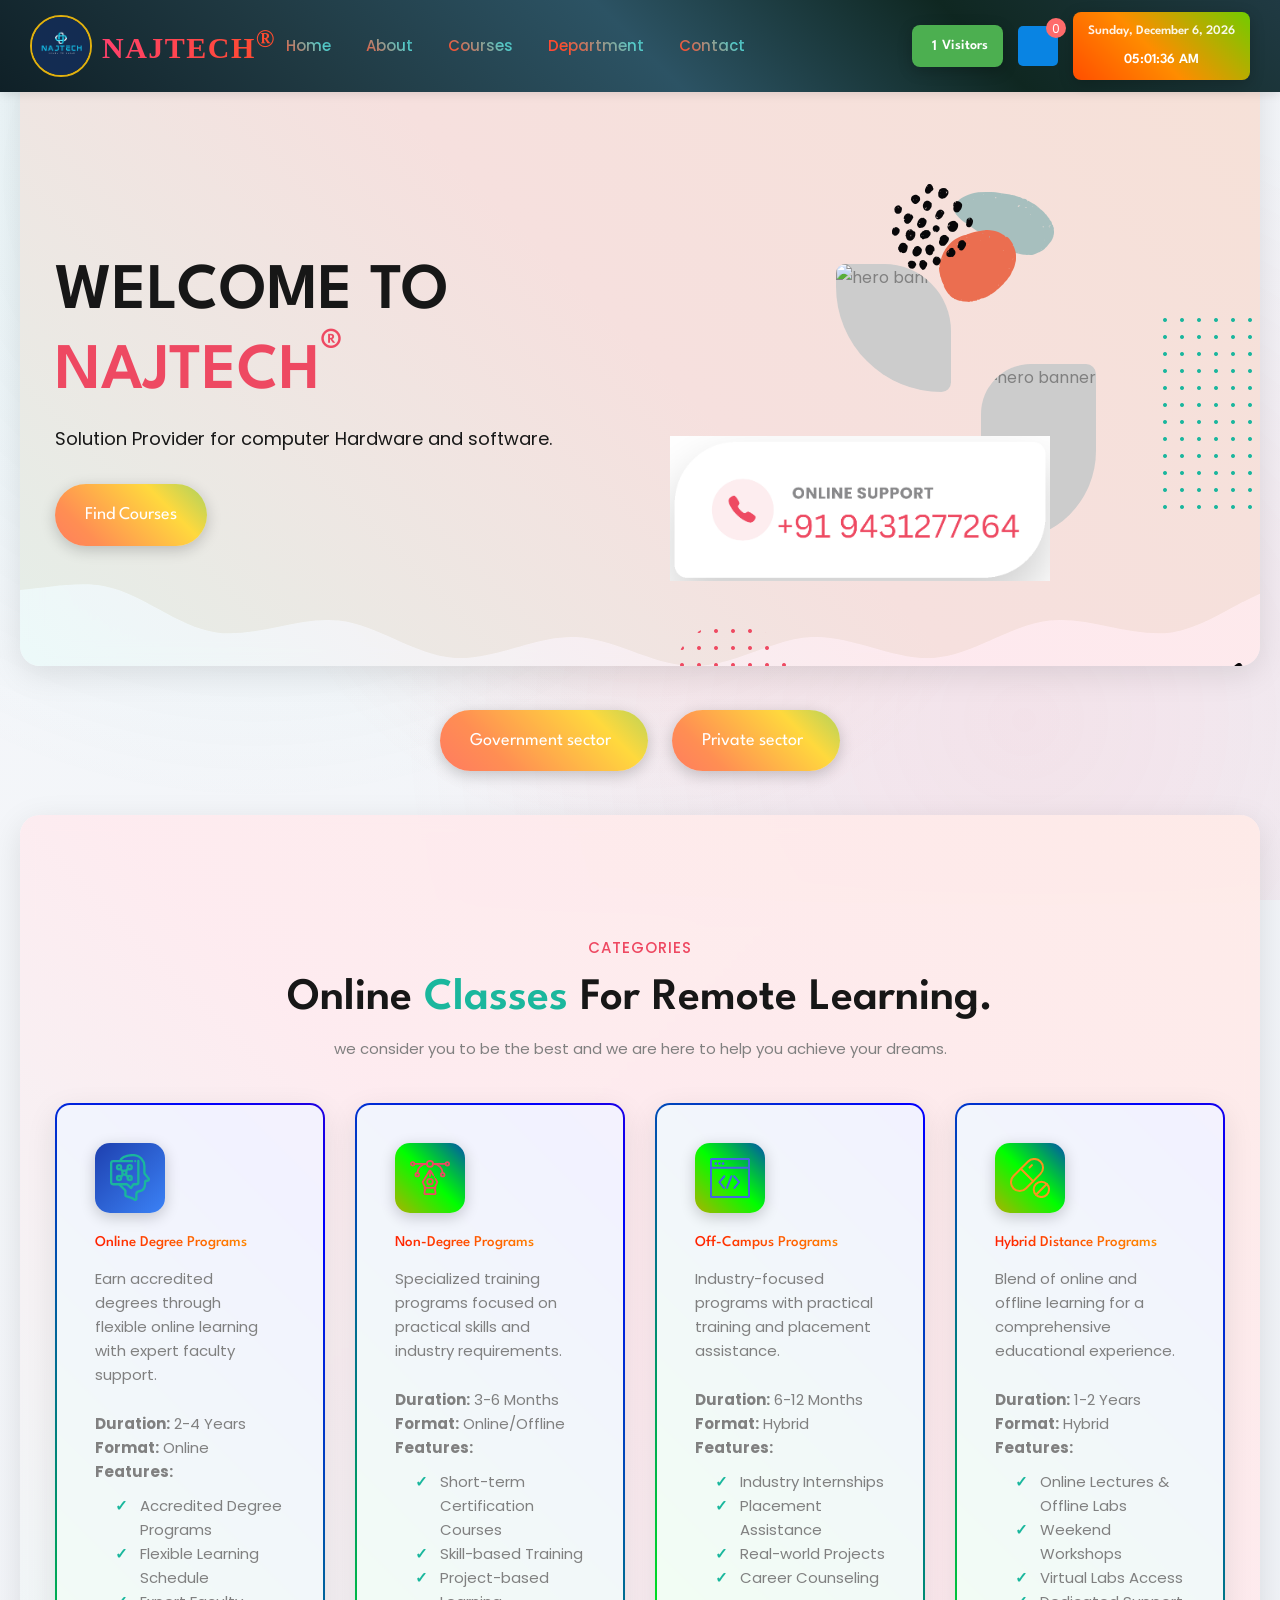
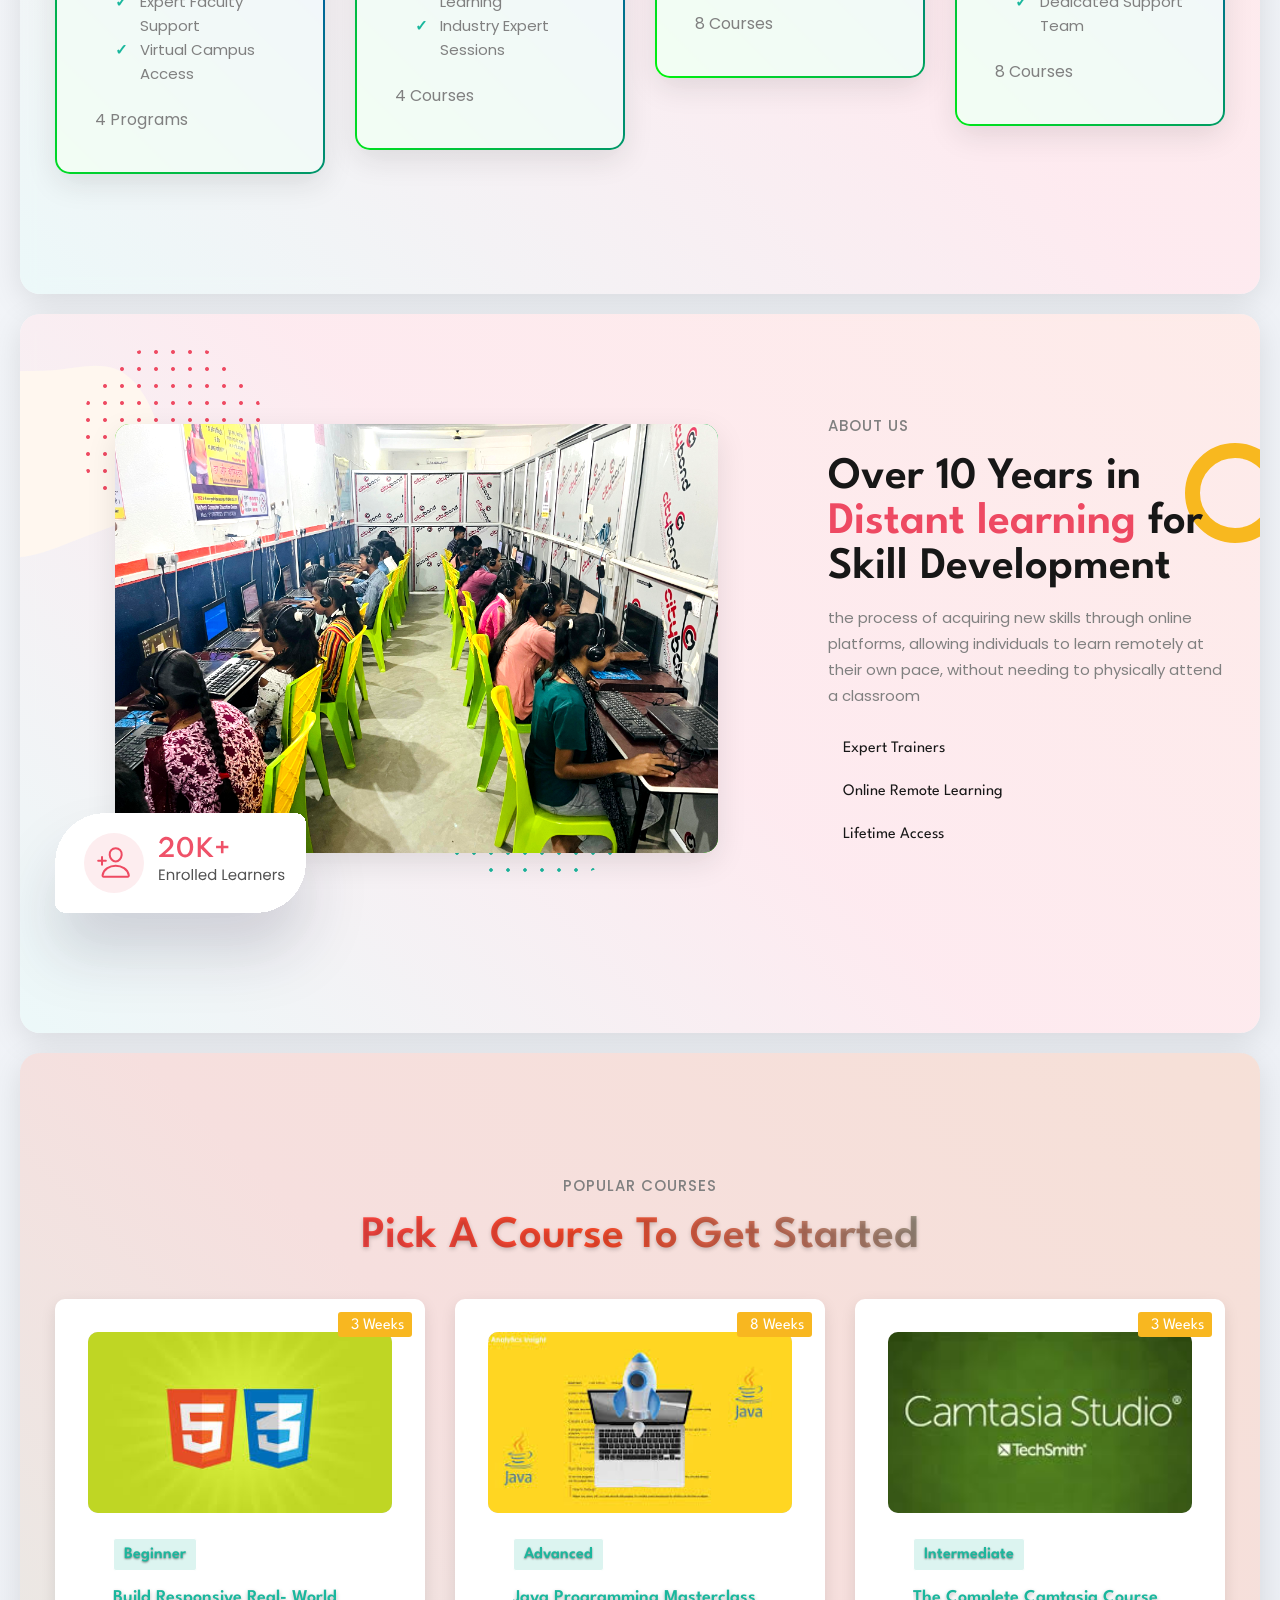
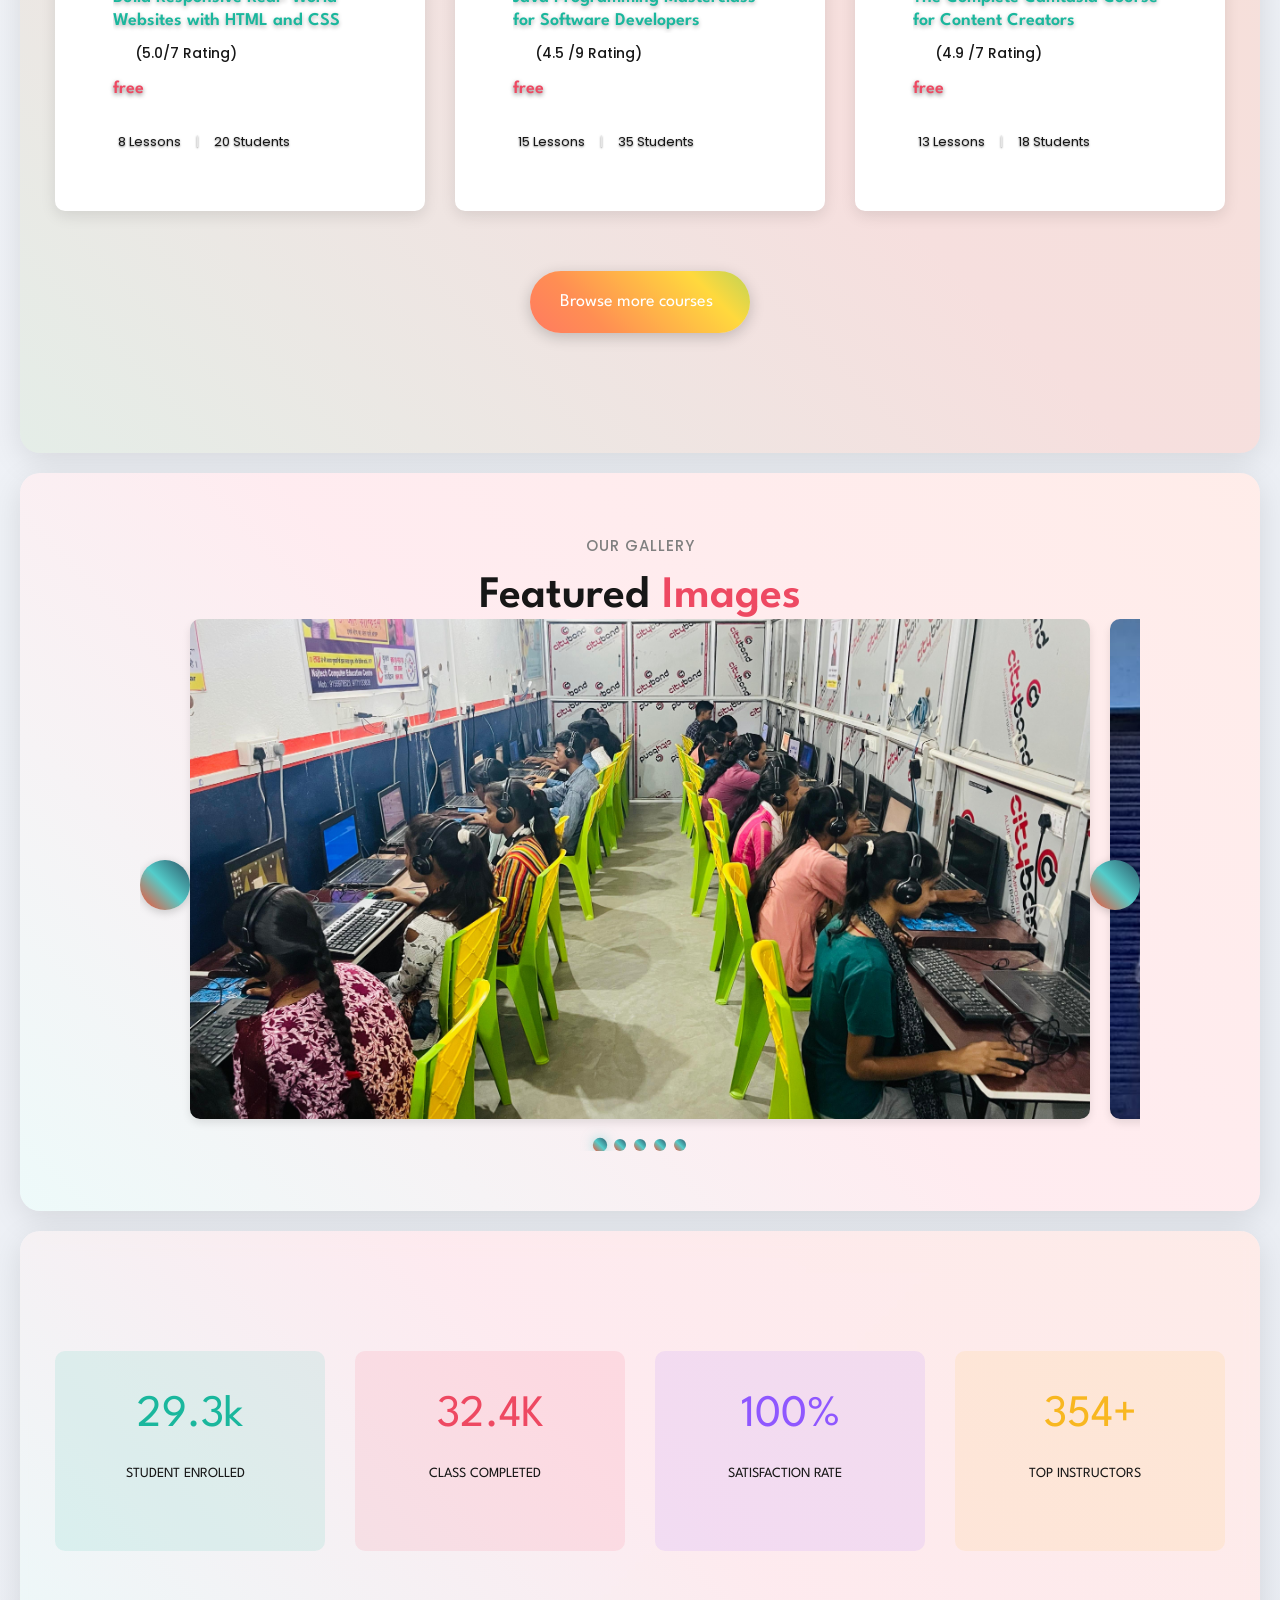
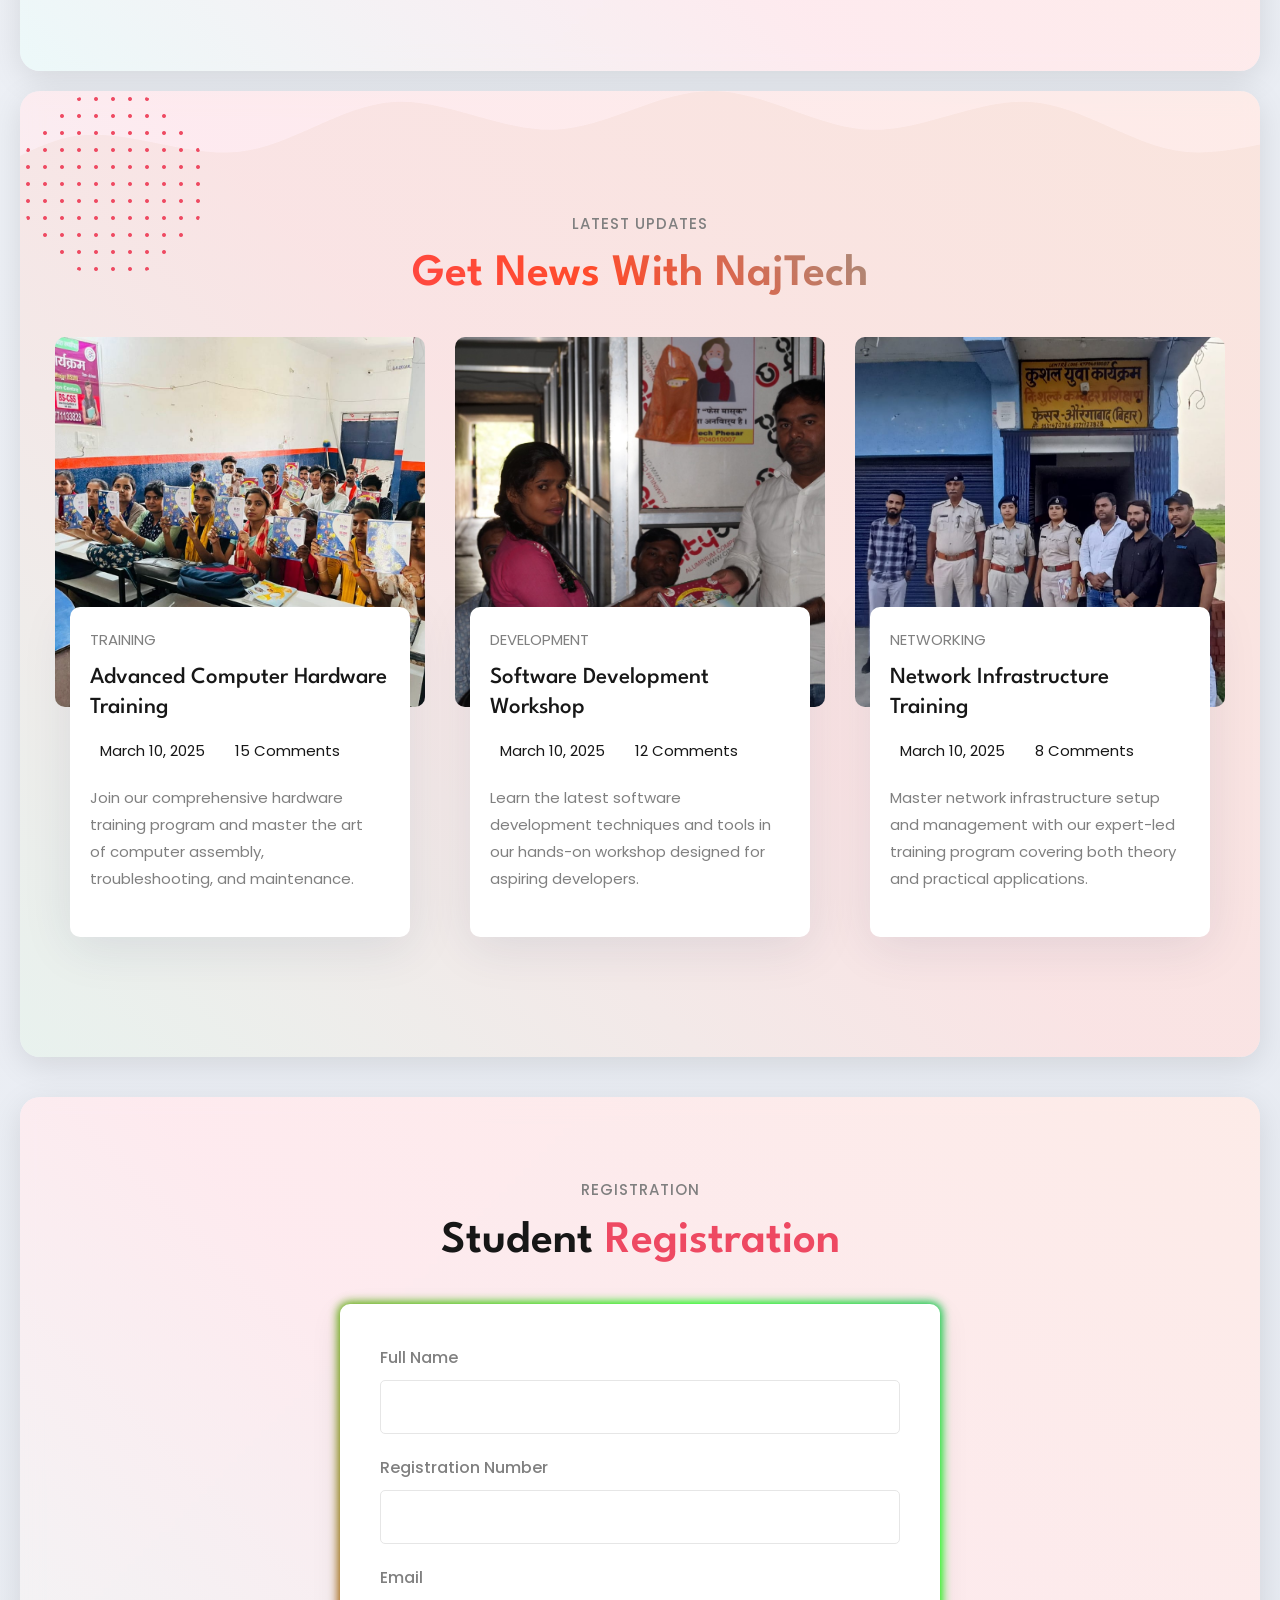
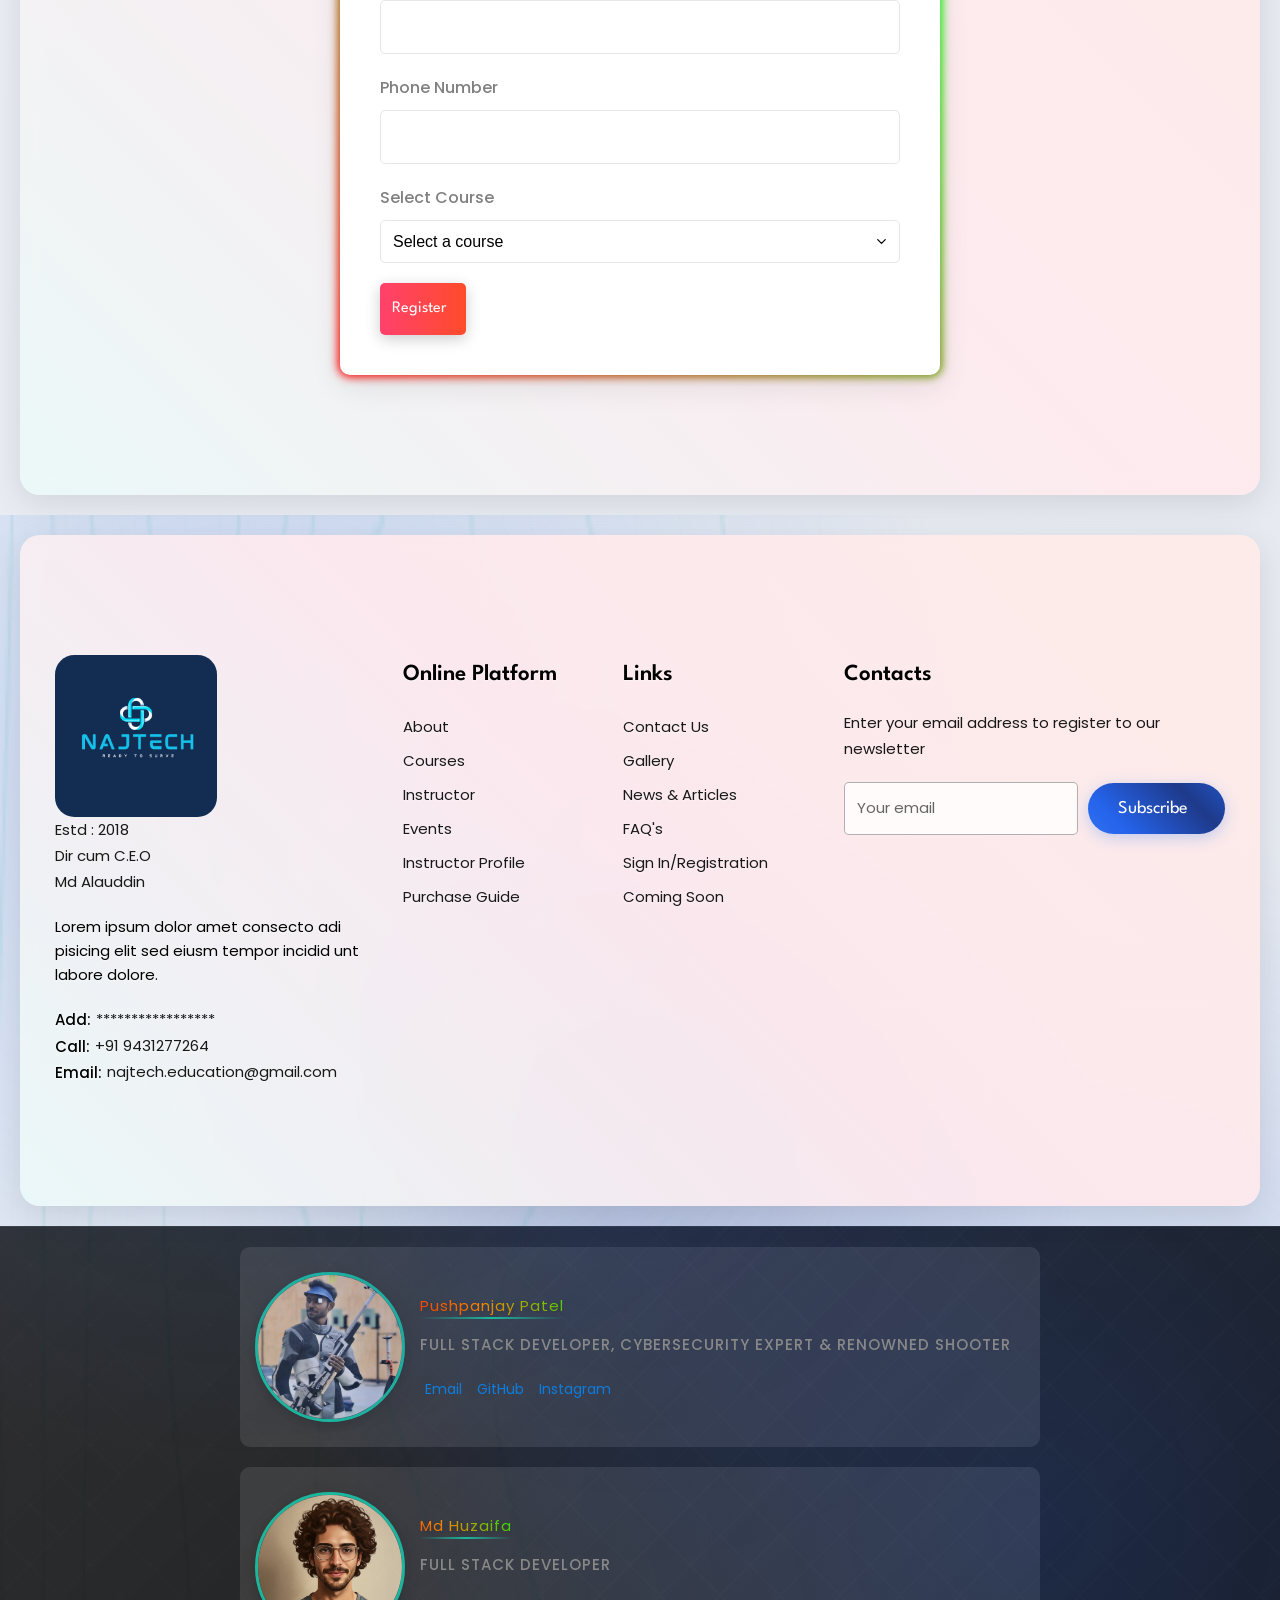
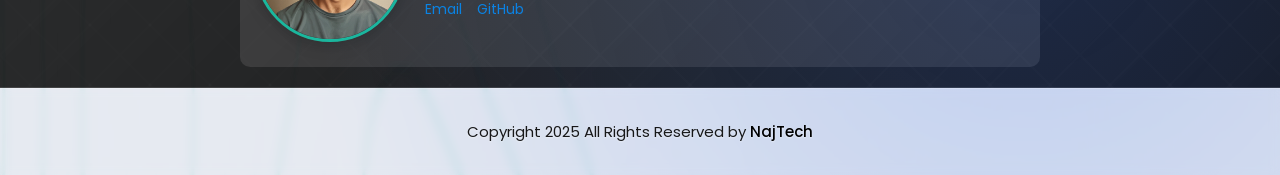
==== index.html @ 49081d50 "Add files via upload" ====
<!DOCTYPE html>
<html lang="en">

<head>
  <meta charset="UTF-8">
  <meta http-equiv="X-UA-Compatible" content="IE=edge">
  <meta name="viewport" content="width=device-width, initial-scale=1.0">

  <!-- 
    - primary meta tag
  -->
  <title>NajTech - The Best Program to Enroll for Your Study</title>
  <meta name="title" content="NajTech - The Best Program to Enroll for Study">
  <meta name="description" content="Here you can find the best program to enroll for your study">

  <!-- 
    - favicon
  
  <link rel="shortcut icon" href="./favicon.svg" type="image/svg+xml">
-->
  <!-- 
    - custom css link
  -->
  <link rel="stylesheet" href="./assets/css/style.css">

  <!-- 
    - google font link
  -->
  <link rel="preconnect" href="https://fonts.googleapis.com">
  <link rel="preconnect" href="https://fonts.gstatic.com" crossorigin>
  <link
    href="https://fonts.googleapis.com/css2?family=League+Spartan:wght@400;500;600;700;800&family=Poppins:wght@400;500&display=swap"
    rel="stylesheet">

  <!-- 
    - preload images
  -->
  <link rel="preload" as="image" href="./assets/images/hero-bg.svg">
  <link rel="preload" as="image" href="./assets/images/hero-banner-1.jpg">
  <link rel="preload" as="image" href="./assets/images/hero-banner-2.jpg">
  <link rel="preload" as="image" href="./assets/images/hero-shape-1.svg">
  <link rel="preload" as="image" href="./assets/images/hero-shape-2.png">

  <style>
    .cart-btn {
        position: relative;
        display: flex;
        align-items: center;
        gap: 5px;
        padding: 8px 15px;
        background: #0984e3;
        color: white;
        border-radius: 5px;
        transition: background 0.3s ease;
        margin-top: 0;
        text-decoration: none;
    }

    .cart-btn:hover {
        background: #0770c2;
    }

    .cart-count {
        position: absolute;
        top: -8px;
        right: -8px;
        background: #ff6b6b;
        color: white;
        font-size: 12px;
        width: 20px;
        height: 20px;
        border-radius: 50%;
        display: flex;
        align-items: center;
        justify-content: center;
    }

    .navbar-item .cart-btn ion-icon {
        font-size: 1.2em;
    }

    /* Add these styles to reduce navigation spacing */
    .navbar-list {
        gap: 15px; /* Reduced from default spacing */
    }

    .navbar-link {
        padding: 5px 10px; /* Reduced padding */
    }

    .header-actions {
        display: flex;
        align-items: center;
        gap: 15px;
    }

    .visitor-count {
        display: flex;
        align-items: center;
        gap: 5px;
    }

    .date-time {
        display: flex;
        flex-direction: column;
    }

    .developer-section {
      display: flex;
      flex-direction: column;
      gap: 2rem;
      padding: 2rem 0;
    }

    .developer-content {
      display: flex;
      align-items: center;
      gap: 1.5rem;
      padding: 1.5rem;
      background: rgba(255, 255, 255, 0.1);
      border-radius: 10px;
      min-height: 200px; /* Fixed minimum height */
      width: 100%; /* Full width */
      box-sizing: border-box; /* Include padding in width calculation */
    }

    .developer-image {
      width: 150px;
      height: 150px;
      border-radius: 50%;
      object-fit: cover;
      cursor: pointer;
      flex-shrink: 0; /* Prevent image from shrinking */
    }

    .developer-info {
      flex: 1;
      min-width: 0; /* Allow text to wrap properly */
    }

    .developer-name {
      font-size: 1.5rem;
      margin-bottom: 0.5rem;
      white-space: nowrap;
      overflow: hidden;
      text-overflow: ellipsis;
    }

    .developer-role {
      color: #888;
      margin-bottom: 1rem;
      white-space: nowrap;
      overflow: hidden;
      text-overflow: ellipsis;
    }

    .developer-contact {
      display: flex;
      gap: 1rem;
      flex-wrap: wrap;
    }

    .developer-contact a {
      display: flex;
      align-items: center;
      gap: 0.5rem;
      color: #0984e3;
      text-decoration: none;
      white-space: nowrap;
    }

    .developer-contact a:hover {
      color: #0770c2;
    }

    /* Add these styles for mobile sidebar logo */
    @media (max-width: 768px) {
      .navbar .logo {
        display: flex;
        align-items: center;
        gap: 10px;
        padding: 10px;
        margin-bottom: 20px;
      }

      .navbar .logo img {
        width: 50px;
        height: 40px;
        object-fit: contain;
      }

      .navbar .logo .name {
        display: block;
      }

      .navbar .logo .name h1 {
        font-size: 1.5rem;
        color: var(--white);
        margin: 0;
      }
    }

    /* Add zoom effect for hero banner images */
    .hero-banner .img-holder {
      overflow: hidden;
      border-radius: 10px;
      transition: transform 0.3s ease-in-out;
    }

    .hero-banner .img-cover {
      transition: transform 0.5s ease-in-out;
    }

    .hero-banner .img-holder:hover .img-cover {
      transform: scale(1.1);
    }

    /* Add zoom effect for course card images */
    .course-card .card-banner {
      overflow: hidden;
      border-radius: 10px;
    }

    .course-card .img-cover {
      transition: transform 0.5s ease-in-out;
    }

    .course-card:hover .img-cover {
      transform: scale(1.1);
    }

    /* Add zoom effect for blog card images */
    .blog-card .card-banner {
      overflow: hidden;
      border-radius: 10px;
    }

    .blog-card .img-cover {
      transition: transform 0.5s ease-in-out;
    }

    .blog-card:hover .img-cover {
      transform: scale(1.1);
    }
  </style>

</head>

<body id="top">

  <!-- 
    - #HEADER
  -->

  <header class="header" data-header>
    <div class="container">

      <a href="#" class="logo">
        
        
        <img src="./assets/images/ntlogo1.png" width="62" height="50" alt="NajTech logo" style="border:2px solid rgb(226, 177, 14) ; border-radius: 50%">
        <div class="name">
        <h1>NajTech<sup>&#174;</sup></h1>
        </div>
      </a>

      <nav class="navbar" data-navbar>
        <div class="wrapper">
          <a href="#" class="logo">
            <img src="./assets/images/ntlogo1.png" width="62" height="50" alt="NajTech logo" style="border:2px solid rgb(226, 177, 14) ; border-radius: 50%">
          </a>

          <button class="nav-close-btn" aria-label="close menu" data-nav-toggler>
            <ion-icon name="close-outline" aria-hidden="true"></ion-icon>
          </button>
        </div>

        <ul class="navbar-list">
          <li class="navbar-item">
            <a href="#home" class="navbar-link" data-nav-link>Home</a>
          </li>

          <li class="navbar-item">
            <a href="#about" class="navbar-link" data-nav-link>About</a>
          </li>

          <li class="navbar-item">
            <a href="#courses" class="navbar-link" data-nav-link>Courses</a>
          </li>

          <li class="navbar-item">
            <a href="#department" class="navbar-link" data-nav-link>Department</a>
          </li>

          <li class="navbar-item">
            <a href="#contact" class="navbar-link" data-nav-link>Contact</a>
          </li>
        </ul>
      </nav>

      <div class="header-actions">
        <div class="visitor-count">
          <ion-icon name="people-outline" aria-hidden="true"></ion-icon>
          <span id="visitor-count">0</span>
          <span>Visitors</span>
        </div>

        <a href="cart.html" class="cart-btn">
          <ion-icon name="cart-outline"></ion-icon>
          <span class="cart-count">0</span>
        </a>

        <div class="date-time">
          <span id="current-date"></span>
          <span id="current-time"></span>
        </div>

        <button class="header-action-btn" aria-label="open menu" data-nav-toggler>
          <ion-icon name="menu-outline" aria-hidden="true"></ion-icon>
        </button>
      </div>

      <div class="overlay" data-nav-toggler data-overlay></div>

    </div>
  </header>





  <main>
    <article>

      <!-- 
        - #HERO
      -->

      <section class="section hero has-bg-image" id="home" aria-label="home"
        style="background-image: url('./assets/images/hero-bg.svg')">
        <div class="container">

          <div class="hero-content">

            <h1 class="h1 section-title">
              WELCOME TO<span class="span">NAJTECH<sup>&#174;</sup></span>
            </h1>

            <p class="hero-text">
              Solution Provider for computer Hardware and software.            </p>

            <a href="courses.html" class="btn" target="_blank">Find Courses</a>

          </div>

          <figure class="hero-banner">

            <div class="img-holder one" style="--width: 270; --height: 300;">
              <img src="https://images.unsplash.com/photo-1522202176988-66273c2fd55f?ixlib=rb-4.0.3&ixid=M3wxMjA3fDB8MHxwaG90by1wYWdlfHx8fGVufDB8fHx8fA%3D%3D&auto=format&fit=crop&w=1471&q=80" width="270" height="300" alt="hero banner" class="img-cover">
            </div>

            <div class="img-holder two" style="--width: 240; --height: 370;">
              <img src="https://images.unsplash.com/photo-1523240795612-9a054b0db644?ixlib=rb-4.0.3&ixid=M3wxMjA3fDB8MHxwaG90by1wYWdlfHx8fGVufDB8fHx8fA%3D%3D&auto=format&fit=crop&w=1470&q=80" width="240" height="370" alt="hero banner" class="img-cover">
            </div>

            <img src="./assets/images/number.png" width="380" height="190" alt="" class="shape hero-shape-1">

            <img src="./assets/images/hero-shape-2.png" width="622" height="551" alt="" class="shape hero-shape-2">

          </figure>

        </div>
      </section>



      <!-- <div>
        <a href="#" class="btn has-before responsive-btn">
          <span class="span">Government sector</span>
          <ion-icon name="arrow-forward-outline" aria-hidden="true"></ion-icon>
        </a>
      </div> -->




    <div class="gov-btn">
      <div class="gov-btn2">
      <!-- <a href="#" class="btn has-before">
        <span class="span">Government sector</span>

        <ion-icon name="arrow-forward-outline" aria-hidden="true"></ion-icon>
      </a> -->

      <a href="https://www.india.gov.in/" class="btn has-before responsive-btn">
        <span class="span">Government sector</span>
        <ion-icon name="arrow-forward-outline" aria-hidden="true"></ion-icon>
      </a>


    </div>
    <div class="gov-btn2">
      <!-- <a href="#" class="btn has-before">
        <span class="span">Government sector</span>

        <ion-icon name="arrow-forward-outline" aria-hidden="true"></ion-icon>
      </a> -->

      <a href="#" class="btn has-before responsive-btn">
        <span class="span">Private sector</span>
        <ion-icon name="arrow-forward-outline" aria-hidden="true"></ion-icon>
      </a>

    </div>
  </div>
    






      <!-- 
        - #CATEGORY
      -->

      <section class="section category" aria-label="category">
        <div class="container">

          <p class="section-subtitle">Categories</p>

          <h2 class="h2 section-title">
            Online <span class="span">Classes</span> For Remote Learning.
          </h2>

          <p class="section-text">
            we consider you to be the best and we are here to help you achieve your dreams.
          </p>

          <ul class="grid-list">

            <li>
              <div class="category-card online-degree">
                <a href="online-degree-programs.html" target="_blank" rel="noopener noreferrer" class="category-card-link">
                  <div class="card-icon">
                    <img src="./assets/images/category-1.svg" width="40" height="40" loading="lazy" alt="Online Degree Programs" class="img">
                  </div>
                  <h3 class="h3">
                    <span class="card-title">Online Degree Programs</span>
                  </h3>
                  <p class="card-text">
                    Earn accredited degrees through flexible online learning with expert faculty support.
                  </p>
                  <div class="card-details">
                    <p><strong>Duration:</strong> 2-4 Years</p>
                    <p><strong>Format:</strong> Online</p>
                    <p><strong>Features:</strong></p>
                    <ul>
                      <li>Accredited Degree Programs</li>
                      <li>Flexible Learning Schedule</li>
                      <li>Expert Faculty Support</li>
                      <li>Virtual Campus Access</li>
                    </ul>
                  </div>
                  <span class="card-badge">4 Programs</span>
                </a>
              </div>
            </li>

            <li>
              <div class="category-card" style="--color: 351, 83%, 61%">
                <a href="non-degree-programs.html" class="category-card-link" target="_blank" rel="noopener noreferrer">
                  <div class="card-icon">
                    <img src="./assets/images/category-2.svg" width="40" height="40" loading="lazy" alt="Non-Degree Programs" class="img">
                  </div>
                  <h3 class="h3">
                    <span class="card-title">Non-Degree Programs</span>
                  </h3>
                  <p class="card-text">
                    Specialized training programs focused on practical skills and industry requirements.
                  </p>
                  <div class="card-details">
                    <p><strong>Duration:</strong> 3-6 Months</p>
                    <p><strong>Format:</strong> Online/Offline</p>
                    <p><strong>Features:</strong></p>
                    <ul>
                      <li>Short-term Certification Courses</li>
                      <li>Skill-based Training</li>
                      <li>Project-based Learning</li>
                      <li>Industry Expert Sessions</li>
                    </ul>
                  </div>
                  <span class="card-badge">4 Courses</span>
                </a>
              </div>
            </li>

            <li>
              <div class="category-card" style="--color: 229, 75%, 58%">
                <a href="off-campus-programs.html" class="category-card-link" target="_blank" rel="noopener noreferrer">
                  <div class="card-icon">
                    <img src="./assets/images/category-3.svg" width="40" height="40" loading="lazy" alt="Off-Campus Programs" class="img">
                  </div>
                  <h3 class="h3">
                    <span class="card-title">Off-Campus Programs</span>
                  </h3>
                  <p class="card-text">
                    Industry-focused programs with practical training and placement assistance.
                  </p>
                  <div class="card-details">
                    <p><strong>Duration:</strong> 6-12 Months</p>
                    <p><strong>Format:</strong> Hybrid</p>
                    <p><strong>Features:</strong></p>
                    <ul>
                      <li>Industry Internships</li>
                      <li>Placement Assistance</li>
                      <li>Real-world Projects</li>
                      <li>Career Counseling</li>
                    </ul>
                  </div>
                  <span class="card-badge">8 Courses</span>
                </a>
              </div>
            </li>

            <li>
              <div class="category-card" style="--color: 42, 94%, 55%">
                <a href="hybrid-distance-programs.html" class="category-card-link" target="_blank" rel="noopener noreferrer">
                  <div class="card-icon">
                    <img src="./assets/images/category-4.svg" width="40" height="40" loading="lazy" alt="Hybrid Distance Programs" class="img">
                  </div>
                  <h3 class="h3">
                    <span class="card-title">Hybrid Distance Programs</span>
                  </h3>
                  <p class="card-text">
                    Blend of online and offline learning for a comprehensive educational experience.
                  </p>
                  <div class="card-details">
                    <p><strong>Duration:</strong> 1-2 Years</p>
                    <p><strong>Format:</strong> Hybrid</p>
                    <p><strong>Features:</strong></p>
                    <ul>
                      <li>Online Lectures & Offline Labs</li>
                      <li>Weekend Workshops</li>
                      <li>Virtual Labs Access</li>
                      <li>Dedicated Support Team</li>
                    </ul>
                  </div>
                  <span class="card-badge">8 Courses</span>
                </a>
              </div>
            </li>

          </ul>
          <div>
          <!-- <a href="#" class="btn has-before" id="temp-btn">
          <span class="span">BUTTON 1</span>
          <ion-icon name="arrow-forward-outline" aria-hidden="true"></ion-icon>
          
          <a href="#" class="btn has-before" id="temp-btn">
          <span class="span">BUTTON 2</span>
          <ion-icon name="arrow-forward-outline" aria-hidden="true"></ion-icon> -->

        </div>
        
        
        
      </section>





      <!-- 
        - #ABOUT
      -->

      <section class="section about" id="about" aria-label="about">
        <div class="container">

          <figure class="about-banner">

            <div class="img-holder" style="--width: 520; --height: 370;">
              <img src="/img/2.jpeg" width="520" height="370" loading="lazy" alt="about banner"
                class="img-cover">
            </div>

            <img src="./assets/images/about-shape-2.svg" width="371" height="220" loading="lazy" alt=""
              class="shape about-shape-2">

            <img src="./assets/images/about-shape-3.png" width="722" height="528" loading="lazy" alt=""
              class="shape about-shape-3">

          </figure>

          <div class="about-content">

            <p class="section-subtitle">About Us</p>

            <h2 class="h2 section-title">
              Over 10 Years in <span class="span">Distant learning</span> for Skill Development
            </h2>

            <p class="section-text">
              the process of acquiring new skills through online platforms, allowing individuals to learn remotely at their own pace, without needing to physically attend a classroom
            </p>

            <ul class="about-list">

              <li class="about-item">
                <ion-icon name="checkmark-done-outline" aria-hidden="true"></ion-icon>

                <span class="span">Expert Trainers</span>
              </li>

              <li class="about-item">
                <ion-icon name="checkmark-done-outline" aria-hidden="true"></ion-icon>

                <span class="span">Online Remote Learning</span>
              </li>

              <li class="about-item">
                <ion-icon name="checkmark-done-outline" aria-hidden="true"></ion-icon>

                <span class="span">Lifetime Access</span>
              </li>

            </ul>

            <img src="./assets/images/about-shape-4.svg" width="100" height="100" loading="lazy" alt=""
              class="shape about-shape-4">

          </div>

        </div>
      </section>





      <!-- 
        - #COURSE
      -->

      <section class="section course" id="courses" aria-label="course">
        <div class="container">

          <p class="section-subtitle">Popular Courses</p>

          <h2 class="h2 section-title">Pick A Course To Get Started</h2>

          <ul class="grid-list">

            <li>
              <div class="course-card">

                <figure class="card-banner img-holder" style="--width: 370; --height: 220;">
                  <img src="./assets/images/html5.jpg" width="370" height="220" loading="lazy"
                    alt="Build Responsive Real- World Websites with HTML and CSS" class="img-cover">
                </figure>

                <div class="abs-badge">
                  <ion-icon name="time-outline" aria-hidden="true"></ion-icon>

                  <span class="span">3 Weeks</span>
                </div>

                <div class="card-content">

                  <span class="badge">Beginner</span>

                  <h3 class="h3">
                    <a href="#" class="card-title">Build Responsive Real- World Websites with HTML and CSS</a>
                  </h3>

                  <div class="wrapper">

                    <div class="rating-wrapper">
                      <ion-icon name="star"></ion-icon>
                      <ion-icon name="star"></ion-icon>
                      <ion-icon name="star"></ion-icon>
                      <ion-icon name="star"></ion-icon>
                      <ion-icon name="star"></ion-icon>
                    </div>

                    <p class="rating-text">(5.0/7 Rating)</p>

                  </div>

                  <data class="price" value="29">free</data>

                  <ul class="card-meta-list">

                    <li class="card-meta-item">
                      <ion-icon name="library-outline" aria-hidden="true"></ion-icon>

                      <span class="span">8 Lessons</span>
                    </li>

                    <li class="card-meta-item">
                      <ion-icon name="people-outline" aria-hidden="true"></ion-icon>

                      <span class="span">20 Students</span>
                    </li>

                  </ul>

                </div>

              </div>
            </li>

            <li>
              <div class="course-card">

                <figure class="card-banner img-holder" style="--width: 370; --height: 220;">
                  <img src="./assets/images/java.jpg" width="370" height="220" loading="lazy"
                    alt="Java Programming Masterclass for Software Developers" class="img-cover">
                </figure>

                <div class="abs-badge">
                  <ion-icon name="time-outline" aria-hidden="true"></ion-icon>

                  <span class="span">8 Weeks</span>
                </div>

                <div class="card-content">

                  <span class="badge">Advanced</span>

                  <h3 class="h3">
                    <a href="#" class="card-title">Java Programming Masterclass for Software Developers</a>
                  </h3>

                  <div class="wrapper">

                    <div class="rating-wrapper">
                      <ion-icon name="star"></ion-icon>
                      <ion-icon name="star"></ion-icon>
                      <ion-icon name="star"></ion-icon>
                      <ion-icon name="star"></ion-icon>
                      <ion-icon name="star"></ion-icon>
                    </div>

                    <p class="rating-text">(4.5 /9 Rating)</p>

                  </div>

                  <data class="price" value="49">free</data>

                  <ul class="card-meta-list">

                    <li class="card-meta-item">
                      <ion-icon name="library-outline" aria-hidden="true"></ion-icon>

                      <span class="span">15 Lessons</span>
                    </li>

                    <li class="card-meta-item">
                      <ion-icon name="people-outline" aria-hidden="true"></ion-icon>

                      <span class="span">35 Students</span>
                    </li>

                  </ul>

                </div>

              </div>
            </li>

            <li>
              <div class="course-card">

                <figure class="card-banner img-holder" style="--width: 370; --height: 220;">
                  <img src="./assets/images/camtasia.jpg" width="370" height="220" loading="lazy"
                    alt="The Complete Camtasia Course for Content Creators" class="img-cover">
                </figure>

                <div class="abs-badge">
                  <ion-icon name="time-outline" aria-hidden="true"></ion-icon>

                  <span class="span">3 Weeks</span>
                </div>

                <div class="card-content">

                  <span class="badge">Intermediate</span>

                  <h3 class="h3">
                    <a href="#" class="card-title">The Complete Camtasia Course for Content Creators</a>
                  </h3>

                  <div class="wrapper">

                    <div class="rating-wrapper">
                      <ion-icon name="star"></ion-icon>
                      <ion-icon name="star"></ion-icon>
                      <ion-icon name="star"></ion-icon>
                      <ion-icon name="star"></ion-icon>
                      <ion-icon name="star"></ion-icon>
                    </div>

                    <p class="rating-text">(4.9 /7 Rating)</p>

                  </div>

                  <data class="price" value="35">free</data>

                  <ul class="card-meta-list">

                    <li class="card-meta-item">
                      <ion-icon name="library-outline" aria-hidden="true"></ion-icon>

                      <span class="span">13 Lessons</span>
                    </li>

                    <li class="card-meta-item">
                      <ion-icon name="people-outline" aria-hidden="true"></ion-icon>

                      <span class="span">18 Students</span>
                    </li>

                  </ul>

                </div>

              </div>
            </li>

          </ul>

          <a href="study-courses.html" class="btn has-before">
            <span class="span">Browse more courses</span>

            <ion-icon name="arrow-forward-outline" aria-hidden="true"></ion-icon>
          </a>

        </div>
      </section>

      <!-- 
        - #IMAGE SLIDER
      -->

      <section class="section image-slider" aria-label="image slider">
        <div class="container">
          <p class="section-subtitle">Our Gallery</p>
          <h2 class="h2 section-title">Featured <span class="span">Images</span></h2>

          <div class="slider-container">
            <div class="slider-wrapper">
              <div class="slide">
                <img src="/img/2.jpeg" alt="Slide 1" class="slide-img">
            </div>
              <div class="slide">
                <img src="/img/9.jpeg" alt="Slide 2" class="slide-img">
          </div>
              <div class="slide">
                <img src="/img/11.jpeg" alt="Slide 3" class="slide-img">
        </div>
              <div class="slide">
                <img src="/img/13.jpeg" alt="Slide 4" class="slide-img">
              </div>
              <div class="slide">
                <img src="/img/1.jpeg" alt="Slide 5" class="slide-img">
              </div>
            </div>

            <button class="slider-btn prev" aria-label="previous slide">
              <ion-icon name="chevron-back-outline"></ion-icon>
            </button>
            <button class="slider-btn next" aria-label="next slide">
              <ion-icon name="chevron-forward-outline"></ion-icon>
            </button>

            <div class="slider-dots">
              <button class="dot active" data-index="0" aria-label="go to slide 1"></button>
              <button class="dot" data-index="1" aria-label="go to slide 2"></button>
              <button class="dot" data-index="2" aria-label="go to slide 3"></button>
              <button class="dot" data-index="3" aria-label="go to slide 4"></button>
              <button class="dot" data-index="4" aria-label="go to slide 5"></button>
          </div>
        </div>
        </div>
      </section>





      <!-- 
        - #STATE
      -->

      <section class="section stats" aria-label="stats">
        <div class="container">

          <ul class="grid-list">

            <li>
              <div class="stats-card" style="--color: 170, 75%, 41%">
                <h3 class="card-title">29.3k</h3>

                <p class="card-text">Student Enrolled</p>
              </div>
            </li>

            <li>
              <div class="stats-card" style="--color: 351, 83%, 61%">
                <h3 class="card-title">32.4K</h3>

                <p class="card-text">Class Completed</p>
              </div>
            </li>

            <li>
              <div class="stats-card" style="--color: 260, 100%, 67%">
                <h3 class="card-title">100%</h3>

                <p class="card-text">Satisfaction Rate</p>
              </div>
            </li>

            <li>
              <div class="stats-card" style="--color: 42, 94%, 55%">
                <h3 class="card-title">354+</h3>

                <p class="card-text">Top Instructors</p>
              </div>
            </li>

          </ul>

        </div>
      </section>





      <!-- 
        - #BLOG
      -->

      <section class="section blog has-bg-image" id="blog" aria-label="blog"
        style="background-image: url('./assets/images/blog-bg.svg')">
        <div class="container">

          <p class="section-subtitle">Latest Updates</p>

          <h2 class="h2 section-title">Get News With NajTech</h2>

          <ul class="grid-list">

            <li>
              <div class="blog-card">

                <figure class="card-banner img-holder has-after" style="--width: 370; --height: 370;">
                  <img src="/img/10.jpeg" width="370" height="370" loading="lazy"
                    alt="NajTech Training Session" class="img-cover">
                </figure>

                <div class="card-content">

                  <a href="#" class="card-btn" aria-label="read more">
                    <ion-icon name="arrow-forward-outline" aria-hidden="true"></ion-icon>
                  </a>

                  <a href="#" class="card-subtitle">Training</a>

                  <h3 class="h3">
                    <a href="#" class="card-title">Advanced Computer Hardware Training</a>
                  </h3>

                  <ul class="card-meta-list">

                    <li class="card-meta-item">
                      <ion-icon name="calendar-outline" aria-hidden="true"></ion-icon>

                      <span class="span">March 10, 2025</span>
                    </li>

                    <li class="card-meta-item">
                      <ion-icon name="chatbubbles-outline" aria-hidden="true"></ion-icon>

                      <span class="span">15 Comments</span>
                    </li>

                  </ul>

                  <p class="card-text">
                    Join our comprehensive hardware training program and master the art of computer assembly, troubleshooting, and maintenance.
                  </p>

                </div>

              </div>
            </li>

            <li>
              <div class="blog-card">

                <figure class="card-banner img-holder has-after" style="--width: 370; --height: 370;">
                  <img src="/img/12.jpeg" width="370" height="370" loading="lazy"
                    alt="NajTech Software Development" class="img-cover">
                </figure>

                <div class="card-content">

                  <a href="#" class="card-btn" aria-label="read more">
                    <ion-icon name="arrow-forward-outline" aria-hidden="true"></ion-icon>
                  </a>

                  <a href="#" class="card-subtitle">Development</a>

                  <h3 class="h3">
                    <a href="#" class="card-title">Software Development Workshop</a>
                  </h3>

                  <ul class="card-meta-list">

                    <li class="card-meta-item">
                      <ion-icon name="calendar-outline" aria-hidden="true"></ion-icon>

                      <span class="span">March 10, 2025</span>
                    </li>

                    <li class="card-meta-item">
                      <ion-icon name="chatbubbles-outline" aria-hidden="true"></ion-icon>

                      <span class="span">12 Comments</span>
                    </li>

                  </ul>

                  <p class="card-text">
                    Learn the latest software development techniques and tools in our hands-on workshop designed for aspiring developers.
                  </p>

                </div>

              </div>
            </li>

            <li>
              <div class="blog-card">

                <figure class="card-banner img-holder has-after" style="--width: 370; --height: 370;">
                  <img src="/img/9.jpeg" width="370" height="370" loading="lazy"
                    alt="NajTech Networking Session" class="img-cover">
                </figure>

                <div class="card-content">

                  <a href="#" class="card-btn" aria-label="read more">
                    <ion-icon name="arrow-forward-outline" aria-hidden="true"></ion-icon>
                  </a>

                  <a href="#" class="card-subtitle">Networking</a>

                  <h3 class="h3">
                    <a href="#" class="card-title">Network Infrastructure Training</a>
                  </h3>

                  <ul class="card-meta-list">

                    <li class="card-meta-item">
                      <ion-icon name="calendar-outline" aria-hidden="true"></ion-icon>

                      <span class="span">March 10, 2025</span>
                    </li>

                    <li class="card-meta-item">
                      <ion-icon name="chatbubbles-outline" aria-hidden="true"></ion-icon>

                      <span class="span">8 Comments</span>
                    </li>

                  </ul>

                  <p class="card-text">
                    Master network infrastructure setup and management with our expert-led training program covering both theory and practical applications.
                  </p>

                </div>

              </div>
            </li>

          </ul>

          <img src="./assets/images/blog-shape.png" width="186" height="186" loading="lazy" alt=""
            class="shape blog-shape">

        </div>
      </section>

    </article>
  </main>

  <!-- 
    - #REGISTRATION FORM
  -->
  <section class="section registration" id="registration" aria-label="registration">
    <div class="container">
      <p class="section-subtitle">Registration</p>
      <h2 class="h2 section-title">Student <span class="span">Registration</span></h2>

      <form id="registrationForm" class="registration-form">
        <div class="form-group">
          <label for="fullName">Full Name</label>
          <input type="text" id="fullName" name="fullName" required class="input-field">
        </div>

        <div class="form-group">
          <label for="registrationNo">Registration Number</label>
          <input type="text" id="registrationNo" name="registrationNo" required class="input-field">
        </div>

        <div class="form-group">
          <label for="email">Email</label>
          <input type="email" id="email" name="email" required class="input-field">
        </div>

        <div class="form-group">
          <label for="phone">Phone Number</label>
          <input type="tel" id="phone" name="phone" required class="input-field">
        </div>

        <div class="form-group">
          <label for="course">Select Course</label>
          <select id="course" name="course" required class="input-field">
            <option value="">Select a course</option>
            <option value="html">HTML & CSS</option>
            <option value="java">Java Programming</option>
            <option value="camtasia">Camtasia</option>
          </select>
        </div>

        <button type="submit" class="btn has-before">
          <span class="span">Register</span>
          <ion-icon name="arrow-forward-outline" aria-hidden="true"></ion-icon>
        </button>
      </form>
    </div>
  </section>

  <!-- 
    - #FOOTER
  -->

  <footer class="footer" style="background-image: url('./assets/images/footer-bg.png')">

    <div class="footer-top section">
      <div class="container grid-list">

        <div class="footer-brand">

          <a href="#" class="logo">
            <img src="./assets/images/ntlogo1.png" width="162" height="50" alt="logo" style ="border-radius:12%">
          </a>
          <p>Estd : 2018</p>
          <p>Dir cum C.E.O <span>Md Alauddin</span></p>

          <p class="footer-brand-text">
            Lorem ipsum dolor amet consecto adi pisicing elit sed eiusm tempor incidid unt labore dolore.
          </p>

          <div class="wrapper">
            <span class="span">Add:</span>

            <address class="address">*****************</address>
          </div>

          <div class="wrapper">
            <span class="span">Call:</span>

            <a href="+91 9431277264" class="footer-link">+91 9431277264</a>
          </div>

          <div class="wrapper">
            <span class="span">Email:</span>

            <a href="mailto:info@najtech.com" class="footer-link">najtech.education@gmail.com</a>
          </div>

        </div>

        <ul class="footer-list">

          <li>
            <p class="footer-list-title">Online Platform</p>
          </li>

          <li>
            <a href="#" class="footer-link">About</a>
          </li>

          <li>
            <a href="#" class="footer-link">Courses</a>
          </li>

          <li>
            <a href="#" class="footer-link">Instructor</a>
          </li>

          <li>
            <a href="#" class="footer-link">Events</a>
          </li>

          <li>
            <a href="#" class="footer-link">Instructor Profile</a>
          </li>

          <li>
            <a href="#" class="footer-link">Purchase Guide</a>
          </li>

        </ul>

        <ul class="footer-list">

          <li>
            <p class="footer-list-title">Links</p>
          </li>

          <li>
            <a href="#" class="footer-link">Contact Us</a>
          </li>

          <li>
            <a href="#" class="footer-link">Gallery</a>
          </li>

          <li>
            <a href="#" class="footer-link">News & Articles</a>
          </li>

          <li>
            <a href="#" class="footer-link">FAQ's</a>
          </li>

          <li>
            <a href="#" class="footer-link">Sign In/Registration</a>
          </li>

          <li>
            <a href="#" class="footer-link">Coming Soon</a>
          </li>

        </ul>

        <div class="footer-list">

          <p class="footer-list-title">Contacts</p>

          <p class="footer-list-text">
            Enter your email address to register to our newsletter 
          </p>

          <form action="" class="newsletter-form">
            <input type="email" name="email_address" placeholder="Your email" required class="input-field">

            <button type="submit" class="btn has-before">
              <span class="span">Subscribe</span>

              <ion-icon name="arrow-forward-outline" aria-hidden="true"></ion-icon>
            </button>
          </form>

          <ul class="social-list">

            <li>
              <a href="#" class="social-link">
                <ion-icon name="logo-facebook"></ion-icon>
              </a>
            </li>

            <li>
              <a href="#" class="social-link">
                <ion-icon name="logo-linkedin"></ion-icon>
              </a>
            </li>

            <li>
              <a href="#" class="social-link">
                <ion-icon name="logo-instagram"></ion-icon>
              </a>
            </li>

            <li>
              <a href="#" class="social-link">
                <ion-icon name="logo-twitter"></ion-icon>
              </a>
            </li>

            <li>
              <a href="#" class="social-link">
                <ion-icon name="logo-youtube"></ion-icon>
              </a>
            </li>

          </ul>

        </div>

      </div>
    </div>

    <div class="developer-section">
      <div class="developer-content">
        <img src="./assets/images/developer.JPEG" alt="Website Developer" class="developer-image" onclick="openImageModal(this)">
        <div class="developer-info">
          <h3 class="developer-name">Pushpanjay Patel</h3>
          <p class="developer-role">Full Stack Developer, cybersecurity Expert & Renowned Shooter</p>
          
          <div class="developer-contact">
            <a href="mailto:pushpanjaypatel02766@gmail.com">
              <ion-icon name="mail-outline"></ion-icon>
              <span>Email</span>
            </a>
            <a href="https://github.com/pushpanjay10" target="_blank">
              <ion-icon name="logo-github"></ion-icon>
              <span>GitHub</span>
            </a>
             <a href="https://instagram.com/pushpanjaypatel" target="_blank">
              <ion-icon name="logo-instagram"></ion-icon>
              <span>Instagram</span>
            </a>
          </div>
        </div>
      </div>

      <div class="developer-content">
        <img src="img/webp.png" alt="Website Developer" class="developer-image" onclick="openImageModal(this)">
        <div class="developer-info">
          <h3 class="developer-name">Md Huzaifa</h3><br>
          <p class="developer-role">Full Stack Developer </p>
          
          <div class="developer-contact">
            <a href="mailto:mdhuzaifsh786@gmail.com">
              <ion-icon name="mail-outline"></ion-icon>
              <span>Email</span>
            </a>
            <a href="https://github.com/MdHuzaifa018" target="_blank">
              <ion-icon name="logo-github"></ion-icon>
              <span>GitHub</span>
            </a>
            <!-- <a href="https://instagram.com/huzaifa" target="_blank">
              <ion-icon name="logo-instagram"></ion-icon>
              <span>Instagram</span> -->
            </a>
          </div>
        </div>
      </div>
    </div>

    <!-- Image Modal -->
    <div class="developer-image-modal" onclick="closeImageModal()">
      <img src="" alt="Developer Full Image">
    </div>

    <div class="footer-bottom">
      <div class="container">
        <p class="copyright">
          Copyright 2025 All Rights Reserved by <a href="#" class="copyright-link">NajTech</a>
        </p>
      </div>
    </div>

  </footer>





  <!-- 
    - #BACK TO TOP
  -->

  <a href="#top" class="back-top-btn" aria-label="back top top" data-back-top-btn>
    <ion-icon name="chevron-up" aria-hidden="true"></ion-icon>
  </a>





  <!-- 
    - custom js link
  -->
  <script src="./assets/js/script.js" defer></script>

  <!-- 
    - Firebase scripts
  -->
  <script src="https://www.gstatic.com/firebasejs/8.10.0/firebase-app.js"></script>
  <script src="https://www.gstatic.com/firebasejs/8.10.0/firebase-firestore.js"></script>
  <script src="./firebase-config.js"></script>
  <script src="./assets/js/registration.js"></script>

  <!-- 
    - ionicon link
  -->
  <script type="module" src="https://unpkg.com/ionicons@5.5.2/dist/ionicons/ionicons.esm.js"></script>
  <script nomodule src="https://unpkg.com/ionicons@5.5.2/dist/ionicons/ionicons.js"></script>

  <script>
    function openImageModal(img) {
      const modal = document.querySelector('.developer-image-modal');
      const modalImg = modal.querySelector('img');
      modalImg.src = img.src;
      modal.classList.add('active');
      document.body.style.overflow = 'hidden'; // Prevent scrolling when modal is open
    }

    function closeImageModal() {
      const modal = document.querySelector('.developer-image-modal');
      modal.classList.remove('active');
      document.body.style.overflow = ''; // Restore scrolling
    }

    // Close modal when pressing Escape key
    document.addEventListener('keydown', function(event) {
      if (event.key === 'Escape') {
        closeImageModal();
      }
    });
  </script>

</body>

</html>
---- assets/css/style.css ----
/*-----------------------------------*\
  #style.css
\*-----------------------------------*/

/**
 * copyright 2025 Pushpanjay patel
 */





/*-----------------------------------*\
  #CUSTOM PROPERTY
\*-----------------------------------*/

:root {

  /**
   * colors
   */

  --selective-yellow: hsl(42, 94%, 55%);
  --eerie-black-1: hsl(0, 0%, 9%);
  --eerie-black-2: hsl(180, 3%, 7%);
  --quick-silver: hsl(0, 0%, 65%);
  --radical-red: hsl(351, 83%, 61%);
  --light-gray: hsl(0, 0%, 80%);
  --isabelline: hsl(36, 33%, 94%);
  --gray-x-11: hsl(0, 0%, 73%);
  --kappel_15: hsla(170, 75%, 41%, 0.15);
  --platinum: hsl(0, 0%, 90%);
  --gray-web: hsl(0, 0%, 50%);
  --black_80: hsla(0, 0%, 0%, 0.8);
  --white_50: hsla(0, 0%, 100%, 0.5);
  --black_50: hsla(0, 0%, 0%, 0.5);
  --black_30: hsla(0, 0%, 0%, 0.3);
  --kappel: hsl(170, 75%, 41%);
  --white: hsl(0, 0%, 100%);

  /**
   * gradient color
   */

  --gradient: linear-gradient(-90deg, hsl(151, 58%, 46%) 0%, hsl(170, 75%, 41%) 100%);

  /**
   * typography
   */

  --ff-league_spartan: 'League Spartan', sans-serif;
  --ff-poppins: 'Poppins', sans-serif;

  --fs-1: 4.2rem;
  --fs-2: 3.2rem;
  --fs-3: 2.3rem;
  --fs-4: 1.8rem;
  --fs-5: 1.5rem;
  --fs-6: 1.4rem;
  --fs-7: 1.3rem;

  --fw-500: 500;
  --fw-600: 600;

  /**
   * spacing
   */

  --section-padding: 75px;

  /**
   * shadow
   */

  --shadow-1: 0 6px 15px 0 hsla(0, 0%, 0%, 0.05);
  --shadow-2: 0 10px 30px hsla(0, 0%, 0%, 0.06);
  --shadow-3: 0 10px 50px 0 hsla(220, 53%, 22%, 0.1);

  /**
   * radius
   */

  --radius-pill: 500px;
  --radius-circle: 50%;
  --radius-3: 3px;
  --radius-5: 5px;
  --radius-10: 10px;
  --radius-18: 18px;

  /**
   * transition
   */

  --transition-1: 0.25s ease;
  --transition-2: 0.5s ease;
  --cubic-in: cubic-bezier(0.51, 0.03, 0.64, 0.28);
  --cubic-out: cubic-bezier(0.33, 0.85, 0.4, 0.96);

}

/*.name{
  position: absolute;
  top: 5px;
  left: 23%;
  transform: translateX(-50%);
  font-size: 40px;
  font-weight: bold;
  color: hsl(170, 75%, 41%); ;
  font-family: Times New Roman;
  text-transform: uppercase;
  white-space: nowrap;
  
}
 */

.logo {
  display: flex;
  align-items: center;
  gap: 10px;
  /* Logo aur text ke beech gap */
}

.name h1 {
  font-size: 30px;
  /* Desktop ke liye size */
  font-weight: 700;
  letter-spacing: 1.5px;
  /* color: hsl(167, 77%, 55%);  */
  /* color:#53ccca ; */
  font-family: "Times New Roman", serif;

  text-transform: uppercase;
  white-space: nowrap;
  background: linear-gradient(to right, #ff416c, #ff4b2b);
  -webkit-background-clip: text;
  -webkit-text-fill-color: transparent;

}

/* Mobile screens ke liye responsive */
@media (max-width: 768px) {
  .name h1 {
    font-size: 20px;
    /* Chhoti screen par text chhota */
  }
}



.course-card {
  background: rgba(255, 255, 255, 0.1);
  border-radius: var(--radius-18);
  border: 3px solid var(--white);
  box-shadow: 0 5px 15px rgba(0, 0, 0, 0.1);
  transition: all 0.3s ease;
  position: relative;
  overflow: hidden;
  backdrop-filter: blur(10px);
  padding: 0;
  margin: 0;
}

.course-card:hover {
  transform: translateY(-10px);
  box-shadow: 0 15px 30px rgba(0, 0, 0, 0.2);
  border-color: var(--kappel);
  background: rgba(255, 255, 255, 0.2);
}

.course-card::before {
  content: '';
  position: absolute;
  top: 0;
  left: 0;
  width: 100%;
  height: 100%;
  background: linear-gradient(45deg, 
    rgba(0, 255, 255, 0.1),
    rgba(0, 128, 255, 0.1)
  );
  opacity: 0;
  transition: opacity 0.3s ease;
}

.course-card:hover::before {
  opacity: 1;
}

.course-card .card-banner {
  position: relative;
  overflow: hidden;
  border-radius: var(--radius-18) var(--radius-18) 0 0;
}

.course-card .card-banner::after {
  content: '';
  position: absolute;
  top: 0;
  left: 0;
  width: 100%;
  height: 100%;
  background: linear-gradient(to bottom, 
    rgba(0, 0, 0, 0),
    rgba(0, 0, 0, 0.3)
  );
  opacity: 0;
  transition: opacity 0.3s ease;
}

.course-card:hover .card-banner::after {
  opacity: 1;
}

.course-card .card-content {
  padding: 15px;
  transition: all 0.3s ease;
  background: rgba(255, 255, 255, 0.05);
  border-radius: 0 0 var(--radius-18) var(--radius-18);
}

.course-card:hover .card-content {
  background: rgba(255, 255, 255, 0.1);
}

.course-card .card-title {
  color: var(--kappel);
  font-size: var(--fs-4);
  font-weight: var(--fw-600);
  margin-bottom: 10px;
  text-shadow: 0 2px 4px rgba(0, 0, 0, 0.3);
  transition: all 0.3s ease;
}

.course-card:hover .card-title {
  color: var(--white);
  text-shadow: 0 2px 4px rgba(0, 0, 0, 0.5);
}

.course-card .badge {
  background: var(--kappel);
  color: var(--white);
  padding: 3px 8px;
  border-radius: var(--radius-5);
  font-weight: var(--fw-600);
  text-shadow: 0 1px 2px rgba(0, 0, 0, 0.5);
  border: 1px solid var(--white);
  transition: all 0.3s ease;
  margin: 0;
}

.course-card:hover .badge {
  background: var(--white);
  color: var(--kappel);
  border-color: var(--kappel);
  text-shadow: none;
}

.course-card .rating-wrapper {
  color: var(--gold);
  transition: all 0.3s ease;
}

.course-card:hover .rating-wrapper {
  transform: scale(1.1);
}

.course-card .price {
  color: var(--white);
  font-weight: var(--fw-700);
  font-size: var(--fs-4);
  text-shadow: 0 2px 4px rgba(0, 0, 0, 0.5);
  transition: all 0.3s ease;
  margin: 0;
}

.course-card:hover .price {
  color: var(--kappel);
  text-shadow: 0 2px 4px rgba(0, 0, 0, 0.3);
}

.course-card .card-meta-list {
  border-top: 1px solid rgba(255, 255, 255, 0.2);
  padding-top: 10px;
  transition: all 0.3s ease;
  margin: 0;
}

.course-card:hover .card-meta-list {
  border-color: var(--kappel);
}

.course-card .card-meta-item {
  color: var(--white);
  font-size: var(--fs-7);
  text-shadow: 0 1px 2px rgba(0, 0, 0, 0.5);
  transition: all 0.3s ease;
  margin: 0;
  padding: 0;
}

.course-card:hover .card-meta-item {
  color: var(--kappel);
  text-shadow: 0 1px 2px rgba(0, 0, 0, 0.3);
}

.course-card .card-meta-item ion-icon {
  color: var(--kappel);
  transition: all 0.3s ease;
}

.course-card:hover .card-meta-item ion-icon {
  transform: scale(1.2);
  color: var(--white);
}

.course-card .card-icon {
  width: 60px;
  height: 60px;
  background: linear-gradient(45deg, 
    #ff0000 0%,
    #ff8c00 25%,
    #00ff00 50%,
    #0000ff 75%,
    #ff0000 100%
  );
  background-size: 200% 200%;
  display: grid;
  place-items: center;
  border-radius: 12px;
  margin-bottom: 20px;
  color: var(--white);
  font-size: 24px;
  box-shadow: 0 4px 15px rgba(0, 0, 0, 0.2);
  transition: all 0.3s ease;
  animation: gradientAnimation 5s ease infinite;
}

.course-card:hover .card-icon {
  transform: rotate(360deg) scale(1.1);
  box-shadow: 0 6px 20px rgba(0, 0, 0, 0.3);
}

.course-list li {
  padding: 8px 0;
  color: var(--gray-web);
  position: relative;
  padding-left: 25px;
  transition: all 0.3s ease;
}

.course-list li:hover {
  transform: translateX(10px);
  color: var(--kappel);
}

.course-list li::before {
  content: '✓';
  position: absolute;
  left: 0;
  color: var(--kappel);
  font-weight: bold;
  transition: all 0.3s ease;
}

.course-list li:hover::before {
  transform: scale(1.2);
  color: #ff0000;
}

.course-card .btn {
  margin-top: 20px;
  display: inline-block;
  padding: 12px 25px;
  background: linear-gradient(45deg, 
    #ff0000 0%,
    #ff8c00 25%,
    #00ff00 50%,
    #0000ff 75%,
    #ff0000 100%
  );
  background-size: 200% 200%;
  color: #ffffff;
  border-radius: 8px;
  text-decoration: none;
  transition: all 0.3s ease;
  box-shadow: 0 4px 15px rgba(0, 0, 0, 0.2);
  animation: gradientAnimation 5s ease infinite;
  border: none;
  font-weight: 600;
  letter-spacing: 0.5px;
}

.course-card .btn:hover {
  transform: translateY(-3px) scale(1.05);
  box-shadow: 0 8px 25px rgba(0, 0, 0, 0.3);
  letter-spacing: 1px;
  animation: gradientAnimation 3s ease infinite;
}

@keyframes gradientAnimation {
  0% {
    background-position: 0% 50%;
  }
  50% {
    background-position: 100% 50%;
  }
  100% {
    background-position: 0% 50%;
  }
}

.card-title {
  transition: transform 0.3s ease, box-shadow 0.3s ease;
}

.card-title:hover {
  transform: translateY(-10px);
  box-shadow: 0 10px 20px rgba(0, 0, 0, 0.2);
}



/*-----------------------------------*\
  #RESET
\*-----------------------------------*/

*,
*::before,
*::after {
  margin: 0;
  padding: 0;
  box-sizing: border-box;
}

li {
  list-style: none;
}

a,
img,
span,
data,
input,
button,
ion-icon {
  display: block;
}

a {
  color: inherit;
  text-decoration: none;
}

img {
  height: auto;
}

input,
button {
  background: none;
  border: none;
  font: inherit;
}

input {
  width: 100%;
}

button {
  cursor: pointer;
}

ion-icon {
  pointer-events: none;
}

address {
  font-style: normal;
}

html {
  font-family: var(--ff-poppins);
  font-size: 10px;
  scroll-behavior: smooth;
}

body {
  background: linear-gradient(135deg, 
    #f5f7fa 0%,
    #e4e8f0 25%,
    #f0f2f5 50%,
    #e4e8f0 75%,
    #f5f7fa 100%
  );
  background-size: 400% 400%;
  animation: gradientAnimation 15s ease infinite;
  position: relative;
  overflow-x: hidden;
  color: var(--gray-web);
  font-size: 1.6rem;
  line-height: 1.75;
}

body::before {
  content: '';
  position: fixed;
  top: 0;
  left: 0;
  width: 100%;
  height: 100%;
  background: 
    radial-gradient(circle at 20% 20%, rgba(83, 204, 202, 0.1) 0%, transparent 50%),
    radial-gradient(circle at 80% 80%, rgba(255, 65, 108, 0.1) 0%, transparent 50%),
    radial-gradient(circle at 50% 50%, rgba(255, 75, 43, 0.1) 0%, transparent 50%);
  z-index: -1;
  pointer-events: none;
}

body::after {
  content: '';
  position: fixed;
  top: 0;
  left: 0;
  width: 100%;
  height: 100%;
  background: 
    linear-gradient(45deg, transparent 48%, rgba(255, 255, 255, 0.1) 49%, rgba(255, 255, 255, 0.1) 51%, transparent 52%),
    linear-gradient(-45deg, transparent 48%, rgba(255, 255, 255, 0.1) 49%, rgba(255, 255, 255, 0.1) 51%, transparent 52%);
  background-size: 60px 60px;
  opacity: 0.1;
  z-index: -1;
  pointer-events: none;
}

@keyframes gradientAnimation {
  0% {
    background-position: 0% 50%;
  }
  50% {
    background-position: 100% 50%;
  }
  100% {
    background-position: 0% 50%;
  }
}

:focus-visible {
  outline-offset: 4px;
}

::-webkit-scrollbar {
  width: 10px;
}

::-webkit-scrollbar-track {
  background-color: hsl(0, 20%, 66%);
}

::-webkit-scrollbar-thumb {
  background-color: hsl(0, 0%, 80%);
}

::-webkit-scrollbar-thumb:hover {
  background-color: hsl(0, 0%, 70%);
}





/*-----------------------------------*\
  #REUSED STYLE
\*-----------------------------------*/

.container {
  padding-inline: 15px;
}

.section {
  position: relative;
  z-index: 1;
  background: rgba(255, 255, 255, 0.9);
  backdrop-filter: blur(10px);
  border-radius: 20px;
  margin: 20px;
  box-shadow: 0 8px 32px rgba(0, 0, 0, 0.1);
  overflow: hidden;
  padding-block: var(--section-padding);
}

.section::before {
  content: '';
  position: absolute;
  top: 0;
  left: 0;
  width: 100%;
  height: 100%;
  background: linear-gradient(45deg, 
    rgba(83, 204, 202, 0.1) 0%,
    rgba(255, 65, 108, 0.1) 50%,
    rgba(255, 75, 43, 0.1) 100%
  );
  z-index: -1;
}

.shape {
  position: absolute;
  display: none;
}

.has-bg-image {
  background-repeat: no-repeat;
  background-size: cover;
  background-position: center;
}

.h1,
.h2,
.h3 {
  color: var(--eerie-black-1);
  font-family: var(--ff-league_spartan);
  line-height: 1;
}

.h1,
.h2 {
  font-weight: var(--fw-600);
}

.h1 {
  font-size: var(--fs-1);
}

.h2 {
  font-size: var(--fs-2);
}

.h3 {
  font-size: var(--fs-3);
  font-weight: var(--fw-500);
}

.section-title {
  --color: var(--radical-red);
  text-align: center;
}

.section-title .span {
  display: inline-block;
  color: var(--color);
}

.btn {
  background: linear-gradient(45deg, 
    #FF6B6B 0%,
    #FF8E53 25%,
    #FFD93D 50%,
    #6BCB77 75%,
    #4D96FF 100%
  );
  color: var(--white);
  font-family: var(--ff-league_spartan);
  font-size: var(--fs-4);
  display: flex;
  align-items: center;
  gap: 7px;
  max-width: max-content;
  padding: 12px 25px;
  border-radius: 50px;
  overflow: hidden;
  position: relative;
  background-size: 200% 200%;
  animation: gradientAnimation 5s ease infinite;
  transition: all 0.3s ease;
  border: none;
  box-shadow: 0 4px 15px rgba(0, 0, 0, 0.2);
}

.btn::before {
  content: '';
  position: absolute;
  inset: 0;
  background: linear-gradient(45deg, 
    #4D96FF 0%,
    #6BCB77 25%,
    #FFD93D 50%,
    #FF8E53 75%,
    #FF6B6B 100%
  );
  background-size: 200% 200%;
  z-index: -1;
  border-radius: inherit;
  opacity: 0;
  transition: all 0.3s ease;
}

.btn:hover {
  transform: translateY(-3px);
  box-shadow: 0 8px 25px rgba(0, 0, 0, 0.3);
  letter-spacing: 1px;
}

.btn:hover::before {
  opacity: 1;
  animation: gradientAnimation 5s ease infinite;
}

.btn:active {
  transform: translateY(-1px);
  box-shadow: 0 5px 15px rgba(0, 0, 0, 0.2);
}

.header-action-btn {
  color: var(--white);
  font-size: 24px;
  transition: var(--transition-1);
  padding: 10px;
  display: flex;
  align-items: center;
  justify-content: center;
  background: linear-gradient(45deg, 
    #FF6B6B 0%,
    #FF8E53 25%,
    #FFD93D 50%,
    #6BCB77 75%,
    #4D96FF 100%
  );
  background-size: 200% 200%;
  border-radius: 50%;
  width: 45px;
  height: 45px;
  animation: gradientAnimation 5s ease infinite;
  box-shadow: 0 4px 15px rgba(0, 0, 0, 0.2);
}

.header-action-btn:hover {
  transform: scale(1.1) rotate(5deg);
  box-shadow: 0 8px 25px rgba(0, 0, 0, 0.3);
}

.img-holder {
  aspect-ratio: var(--width) / var(--height);
  background-color: var(--light-gray);
  overflow: hidden;
}

.img-cover {
  width: 100%;
  height: 100%;
  object-fit: cover;
}

.section-subtitle {
  font-size: var(--fs-5);
  text-transform: uppercase;
  font-weight: var(--fw-500);
  letter-spacing: 1px;
  text-align: center;
  margin-block-end: 15px;
}

.section-text {
  font-size: var(--fs-5);
  text-align: center;
  margin-block: 15px 25px;
}

.grid-list {
  display: grid;
  gap: 30px;
}

.category-card,
.stats-card {
  background-color: hsla(var(--color), 0.1);
}

:is(.course, .blog) .section-title {
  margin-block-end: 40px;
}





/*-----------------------------------*\
  #HEADER
\*-----------------------------------*/

.header {
  position: fixed;
  top: 0;
  left: 0;
  width: 100%;
  background: linear-gradient(45deg, 
    #0f2027 0%,
    #203a43 25%,
    #2c5364 50%,
    #0f2721 75%,
    #203a43 100%
  );
  padding-block: 12px;
  z-index: 4;
  transition: var(--transition-1);
  box-shadow: 0 2px 10px rgba(0, 0, 0, 0.1);
}

.header .container {
  display: flex;
  justify-content: space-between;
  align-items: center;
  padding: 0 20px;
}

.header.active {
  position: fixed;
  box-shadow: var(--shadow-1);
}

/* Desktop Navbar */
@media (min-width: 1200px) {
  .header-action-btn:last-child,
  .overlay {
    display: none;
  }

  .navbar {
    all: unset;
    display: block;
  }

.navbar .wrapper {
    display: none;
  }

  .navbar-list {
  display: flex;
    gap: 30px;
    padding: 0;
  }

  .navbar-item {
    padding: 0;
    border: none;
  }

  .navbar-link {
    color: var(--white);
    font-size: var(--fs-5);
    font-weight: var(--fw-500);
    padding: 10px 15px;
    transition: var(--transition-1);
    position: relative;
    display: inline-block;
    background: linear-gradient(45deg, 
      #ff416c 0%,
      #ff4b2b 25%,
      #53ccca 50%,
      #2c5364 75%,
      #0f2027 100%
    );
    background-size: 200% 200%;
    -webkit-background-clip: text;
    -webkit-text-fill-color: transparent;
    background-clip: text;
    text-fill-color: transparent;
    animation: gradientAnimation 5s ease infinite;
  }

  .navbar-link::after {
    content: '';
    position: absolute;
    bottom: 0;
    left: 50%;
    width: 0;
    height: 2px;
    background: linear-gradient(to right, #ff416c, #ff4b2b, #53ccca);
    transition: var(--transition-1);
    transform: translateX(-50%);
  }

  .navbar-link:is(:hover, :focus) {
    transform: translateY(-2px);
    text-shadow: 0 0 10px rgba(83, 204, 202, 0.3);
  }

  .navbar-link:is(:hover, :focus)::after {
    width: 100%;
  }

  @keyframes gradientAnimation {
    0% {
      background-position: 0% 50%;
    }
    50% {
      background-position: 100% 50%;
    }
    100% {
      background-position: 0% 50%;
    }
  }

  .header-actions {
    display: flex;
  align-items: center;
    gap: 20px;
  }
}

/* Mobile Menu Button */
@media (max-width: 1199px) {
  .header-action-btn[data-nav-toggler] {
    display: flex !important;
    visibility: visible !important;
    opacity: 1 !important;
    z-index: 9999 !important;
    position: relative !important;
  }

  .header-action-btn[data-nav-toggler] ion-icon {
    font-size: 28px;
    color: var(--white);
  }

.navbar {
  position: fixed;
  top: 0;
  left: -320px;
    background: linear-gradient(45deg, 
      #0f2027 0%,
      #203a43 25%,
      #2c5364 50%,
      #0f2721 75%,
      #203a43 100%
    );
  width: 100%;
  max-width: 320px;
    height: 100vh;
  z-index: 2;
  transition: 0.25s var(--cubic-in);
  color: aliceblue;
    overflow-y: auto;
    padding-bottom: 20px;
}

.navbar.active {
  transform: translateX(320px);
  transition: 0.5s var(--cubic-out);
}

.navbar .wrapper {
  padding: 15px 20px;
  border-block-end: 1px solid var(--platinum);
    position: sticky;
    top: 0;
    background: inherit;
    z-index: 1;
  }

  .navbar-list {
    padding: 15px 20px;
    display: flex;
    flex-direction: column;
    gap: 15px;
  }

  .navbar-item {
    padding: 10px 0;
    border-bottom: 1px solid rgba(255, 255, 255, 0.1);
  }

  .navbar-link {
  color: var(--white);
    padding: 12px 20px;
    width: 100%;
    display: block;
    background: linear-gradient(to right, #ff416c, #ff4b2b);
    -webkit-background-clip: text;
    -webkit-text-fill-color: transparent;
    background-clip: text;
    text-fill-color: transparent;
  }

  .navbar-link:is(:hover, :focus) {
    background: linear-gradient(to right, #ff416c, #ff4b2b);
    -webkit-background-clip: text;
    -webkit-text-fill-color: transparent;
    background-clip: text;
    text-fill-color: transparent;
    transform: translateX(10px);
  }
}

/* Header Actions */
.header-actions {
  display: flex;
  align-items: center;
  gap: 15px;
}

.header-action-btn {
  color: var(--white);
  font-size: 24px;
  transition: var(--transition-1);
  padding: 10px;
  display: flex;
  align-items: center;
  justify-content: center;
  background: linear-gradient(45deg, 
    #FF6B6B 0%,
    #FF8E53 25%,
    #FFD93D 50%,
    #6BCB77 75%,
    #4D96FF 100%
  );
  background-size: 200% 200%;
  border-radius: 50%;
  width: 45px;
  height: 45px;
  animation: gradientAnimation 5s ease infinite;
  box-shadow: 0 4px 15px rgba(0, 0, 0, 0.2);
}

.header-action-btn:hover {
  transform: scale(1.1) rotate(5deg);
  box-shadow: 0 8px 25px rgba(0, 0, 0, 0.3);
}

/* Overlay */
.overlay {
  position: fixed;
  inset: 0;
  background-color: var(--black_80);
  pointer-events: none;
  opacity: 0;
  z-index: 1;
  transition: var(--transition-1);
}

.overlay.active {
  opacity: 1;
  pointer-events: all;
}





/*-----------------------------------*\
  #HERO
\*-----------------------------------*/

.hero {
  padding-block-start: calc(var(--section-padding) + 80px);
}

.hero .container {
  display: grid;
  gap: 40px;
}

.hero-text {
  color: var(--eerie-black-1);
  font-size: var(--fs-4);
  text-align: center;
  margin-block: 18px 20px;
}

.hero .btn {
  margin-inline: auto;
}

.hero-banner {
  display: grid;
  grid-template-columns: 1fr 0.8fr;
  align-items: flex-start;
  gap: 30px;
}

.hero-banner .img-holder.one {
  border-top-right-radius: 70px;
  border-bottom-left-radius: 110px;
}

.hero-banner .img-holder.two {
  border-top-left-radius: 50px;
  border-bottom-right-radius: 90px;
}





/*-----------------------------------*\
  #CATEGORY
\*-----------------------------------*/

.category .section-subtitle {
  color: var(--radical-red);
}

.category .section-title {
  --color: var(--kappel);
}

.category .section-text {
  margin-block-end: 40px;
}

.category-card {
  background: rgba(255, 255, 255, 0.95);
  border-radius: 15px;
  padding: 30px;
  box-shadow: 0 10px 30px rgba(0, 0, 0, 0.1);
  transition: all 0.3s ease;
  position: relative;
  overflow: hidden;
}

.category-card::before {
  content: '';
  position: absolute;
  inset: -2px;
  background: linear-gradient(45deg, 
    #ff0000,
    #ff8c00,
    #00ff00,
    #0000ff,
    #ff0000
  );
  background-size: 400% 400%;
  border-radius: 16px;
  z-index: 1;
  animation: gradientAnimation 8s linear infinite;
}

.category-card::after {
  content: '';
  position: absolute;
  inset: 2px;
  background: rgba(255, 255, 255, 0.95);
  border-radius: 13px;
  z-index: 2;
}

.category-card .card-icon,
.category-card .card-title,
.category-card .card-text,
.category-card .card-features,
.category-card .card-badge {
  position: relative;
  z-index: 3;
}

.category-card .card-icon {
  width: 70px;
  height: 70px;
  background: linear-gradient(45deg, 
    #ff0000,
    #ff8c00,
    #00ff00,
    #0000ff,
    #ff0000
  );
  background-size: 300% 300%;
  border-radius: 15px;
  display: flex;
  align-items: center;
  justify-content: center;
  margin-bottom: 20px;
  color: white;
  font-size: 30px;
  transition: all 0.3s ease;
  animation: gradientAnimation 8s ease infinite;
  box-shadow: 0 4px 15px rgba(0, 0, 0, 0.2);
}

.category-card .card-title {
  font-size: 1.5rem;
  background: linear-gradient(45deg, 
    #ff0000,
    #ff8c00,
    #00ff00,
    #0000ff
  );
  background-size: 300% 300%;
  -webkit-background-clip: text;
  background-clip: text;
  color: transparent;
  margin-bottom: 15px;
  transition: all 0.3s ease;
  animation: gradientAnimation 8s ease infinite;
}

.category-card:hover {
  transform: translateY(-10px) scale(1.02);
  box-shadow: 0 20px 40px rgba(0, 0, 0, 0.2);
}

.category-card:hover .card-icon {
  transform: rotate(360deg) scale(1.1);
  box-shadow: 0 6px 20px rgba(0, 0, 0, 0.3);
}

.category-card:hover .card-title {
  animation: gradientAnimation 4s ease infinite;
}

@keyframes gradientAnimation {
  0% {
    background-position: 0% 50%;
  }
  50% {
    background-position: 100% 50%;
  }
  100% {
    background-position: 0% 50%;
  }
}

.category-card-link {
  display: block;
  text-decoration: none;
  color: inherit;
}

.program-card:hover .card-icon {
  transform: translateY(-5px);
  box-shadow: 0 6px 20px rgba(37, 99, 235, 0.4);
}

/* Specific styles for Online Degree Programs */
.online-degree .card-icon {
  background: linear-gradient(135deg, #1e40af, #3b82f6);
}

.online-degree .card-icon i {
  color: #ffffff;
  text-shadow: 0 2px 4px rgba(0, 0, 0, 0.3);
  font-size: 28px;
  transform: scale(1.1);
}

.online-degree .program-card:hover .card-icon {
  box-shadow: 0 6px 20px rgba(30, 64, 175, 0.4);
}

/* Button styles for Online Degree Programs */
.online-degree .btn {
  background: linear-gradient(135deg, #1e40af, #3b82f6);
  color: #ffffff;
  border: none;
  padding: 12px 25px;
  border-radius: 8px;
  text-decoration: none;
  transition: all 0.3s ease;
  box-shadow: 0 4px 15px rgba(30, 64, 175, 0.3);
  display: inline-block;
  margin-top: 20px;
  margin-bottom: 10px;
}

.online-degree .btn:hover {
  transform: translateY(-3px);
  box-shadow: 0 6px 20px rgba(30, 64, 175, 0.4);
  background: linear-gradient(135deg, #3b82f6, #1e40af);
}

.card-title {
  color: var(--raisin-black-1);
  font-size: var(--fs-4);
  font-weight: var(--fw-600);
  margin-bottom: 15px;
  transition: color 0.3s ease;
}

.category-card:hover .card-title {
  color: var(--blue-ryb);
}

.category-card .card-text,
.category-card .card-details p,
.category-card .card-details ul li {
  color: var(--raisin-black-2);
  font-size: var(--fs-5);
  line-height: 1.6;
  position: relative;
  z-index: 3;
  text-shadow: none;
}

.category-card .card-details {
  position: relative;
  z-index: 3;
  margin-bottom: 20px;
}

.category-card .card-details ul {
  list-style: none;
  padding-left: 20px;
  margin-top: 10px;
}

.category-card .card-details ul li {
  padding-left: 25px;
  position: relative;
}

.category-card .card-details ul li::before {
  content: '✓';
  position: absolute;
  left: 0;
  color: var(--kappel);
  font-weight: bold;
}

@media (min-width: 768px) {
  .category-card {
    padding: 40px;
  }
}





/*-----------------------------------*\
  #ABOUT
\*-----------------------------------*/

.about {
  padding-block-start: 0;
  overflow: hidden;
}

.about .container {
  display: grid;
  gap: 30px;
}

.about-banner {
  position: relative;
  z-index: 1;
}

.about-banner .img-holder {
  position: relative;
  border-radius: 15px;
  overflow: hidden;
  box-shadow: 0 10px 30px rgba(0, 0, 0, 0.1);
}

.about-banner .img-holder::before {
  content: '';
  position: absolute;
  inset: -2px;
  background: linear-gradient(45deg, 
    #ff0000,
    #ff8c00,
    #00ff00,
    #0000ff,
    #ff0000
  );
  background-size: 400% 400%;
  border-radius: 16px;
  z-index: 1;
  animation: gradientAnimation 8s linear infinite;
}

.about-banner .img-holder::after {
  content: '';
  position: absolute;
  inset: 2px;
  background: inherit;
  border-radius: 13px;
  z-index: 2;
}

.about-banner .img-cover {
  position: relative;
  z-index: 3;
  border-radius: 13px;
  transition: transform 0.3s ease;
  filter: brightness(1.1) contrast(1.1);
}

.about-banner .img-holder:hover .img-cover {
  transform: scale(1.05);
  filter: brightness(1.2) contrast(1.2);
}

.about-shape-2 {
  display: block;
  bottom: -100px;
  left: -60px;
  animation: bounce 2.5s infinite;
  z-index: 4;
}

.about-shape-3 {
  display: block;
  top: -20px;
  right: -100px;
  z-index: 4;
}

@keyframes bounce {
  0%, 20%, 50%, 80%, 100% {
    transform: translateY(0);
  }
  40% {
    transform: translateY(-30px);
  }
  60% {
    transform: translateY(-15px);
  }
}

@keyframes gradientAnimation {
  0% {
    background-position: 0% 50%;
  }
  50% {
    background-position: 100% 50%;
  }
  100% {
    background-position: 0% 50%;
  }
}

.about :is(.section-subtitle, .section-title, .section-text) {
  text-align: left;
}

.about-item {
  margin-block: 15px;
  display: flex;
  align-items: center;
  gap: 15px;
}

.about-item ion-icon {
  color: var(--selective-yellow);
  font-size: 20px;
  --ionicon-stroke-width: 50px;
}

.about-item .span {
  color: var(--eerie-black-1);
  font-family: var(--ff-league_spartan);
}





/*-----------------------------------*\
  #COURSE
\*-----------------------------------*/

.course {
  background-color: var(--isabelline);
}

.course-card {
  position: relative;
  background-color: var(--white);
  border-radius: var(--radius-5);
  overflow: hidden;
}

.course-card .img-cover {
  transition: var(--transition-2);
}

.course-card:is(:hover, :focus-within) .img-cover {
  transform: scale(1.1);
}

.course-card :is(.abs-badge, .badge) {
  font-family: var(--ff-league_spartan);
  border-radius: var(--radius-3);
}

.course-card .abs-badge {
  position: absolute;
  top: 10px;
  right: 10px;
  background-color: var(--selective-yellow);
  color: var(--white);
  display: flex;
  align-items: center;
  gap: 5px;
  line-height: 1;
  padding: 6px 8px;
  padding-block-end: 3px;
}

.course-card .abs-badge ion-icon {
  font-size: 18px;
  margin-block-end: 5px;
  --ionicon-stroke-width: 50px;
}

.course-card .card-content {
  padding: 25px;
}

.course-card .badge {
  background-color: var(--kappel_15);
  max-width: max-content;
  color: var(--kappel);
  line-height: 25px;
  padding-inline: 10px;
}

.course-card .card-title {
  display: -webkit-box;
  -webkit-box-orient: vertical;
  -webkit-line-clamp: 2;
  overflow: hidden;
  margin-block: 15px 8px;
  transition: var(--transition-1);
}

.course-card .card-title:is(:hover, :focus) {
  color: var(--kappel);
}

.course-card :is(.wrapper, .rating-wrapper, .card-meta-list, .card-meta-item) {
  display: flex;
  align-items: center;
}

.course-card .wrapper {
  gap: 10px;
}

.course-card .rating-wrapper {
  gap: 3px;
}

.course-card .rating-wrapper ion-icon {
  color: var(--selective-yellow);
}

.course-card .rating-text {
  color: var(--eerie-black-1);
  font-size: var(--fs-6);
  font-weight: var(--fw-500);
}

.course-card .price {
  color: var(--radical-red);
  font-family: var(--ff-league_spartan);
  font-size: var(--fs-4);
  font-weight: var(--fw-600);
  margin-block: 8px 15px;
}

.course-card .card-meta-list {
  flex-wrap: wrap;
}

.course-card .card-meta-item {
  position: relative;
  gap: 5px;
}

.course-card .card-meta-item:not(:last-child)::after {
  content: "|";
  display: inline-block;
  color: var(--platinum);
  padding-inline: 10px;
}

.course-card .card-meta-item ion-icon {
  color: var(--quick-silver);
  --ionicon-stroke-width: 50px;
}

.course-card .card-meta-item .span {
  color: var(--eerie-black-1);
  font-size: var(--fs-7);
}

.course .btn {
  margin-inline: auto;
  margin-block-start: 60px;
}

.course-card .btn {
  margin-top: 20px;
  display: inline-block;
  padding: 12px 25px;
  background: linear-gradient(45deg, 
    #FF6B6B 0%,
    #FF8E53 25%,
    #FFD93D 50%,
    #6BCB77 75%,
    #4D96FF 100%
  );
  background-size: 200% 200%;
  color: #ffffff;
  border-radius: 8px;
  text-decoration: none;
  transition: all 0.3s ease;
  box-shadow: 0 4px 15px rgba(0, 0, 0, 0.2);
  animation: gradientAnimation 5s ease infinite;
  border: none;
  font-weight: 600;
  letter-spacing: 0.5px;
}

.course-card .btn:hover {
  transform: translateY(-3px);
  box-shadow: 0 8px 25px rgba(0, 0, 0, 0.3);
  letter-spacing: 1px;
}

@keyframes gradientAnimation {
  0% {
    background-position: 0% 50%;
  }
  50% {
    background-position: 100% 50%;
  }
  100% {
    background-position: 0% 50%;
  }
}





/*-----------------------------------*\
  #VIDEO
\*-----------------------------------*/

.video {
  background-size: contain;
  background-position: center top;
}

.video-banner {
  position: relative;
  border-top-right-radius: 80px;
  border-bottom-left-radius: 120px;
}

.video .play-btn {
  position: absolute;
  top: 50%;
  left: 50%;
  transform: translate(-50%, -50%);
  background-color: var(--radical-red);
  font-size: 30px;
  padding: 16px;
  color: var(--white);
  border-radius: var(--radius-circle);
  box-shadow: 0 0 0 0 var(--white_50);
  z-index: 1;
  animation: pulse 3s ease infinite;
}

@keyframes pulse {
  0% {
    box-shadow: 0 0 0 0 var(--white_50);
  }

  100% {
    box-shadow: 0 0 0 20px transparent;
  }
}

.video-banner::after {
  inset: 0;
  background-color: var(--black_30);
}





/*-----------------------------------*\
  #STATS
\*-----------------------------------*/

.stats-card {
  text-align: center;
  padding: 25px;
  border-radius: var(--radius-10);
}

.stats-card :is(.card-title, .card-text) {
  font-family: var(--ff-league_spartan);
}

.stats-card .card-title {
  color: hsl(var(--color));
  font-size: var(--fs-2);
  line-height: 1.1;
}

.stats-card .card-text {
  color: var(--eerie-black-1);
  text-transform: uppercase;
}





/*-----------------------------------*\
  #BLOG
\*-----------------------------------*/

.blog-card .card-banner {
  border-radius: var(--radius-10);
}

.blog-card .card-banner .img-cover {
  transition: var(--transition-2);
}

.blog-card .card-banner::after {
  inset: 0;
  background-color: var(--black_50);
  opacity: 0;
  transition: var(--transition-1);
}

.blog-card:is(:hover, :focus-within) .card-banner .img-cover {
  transform: scale(1.1);
}

.blog-card:is(:hover, :focus-within) .card-banner::after {
  opacity: 1;
}

.blog-card .card-content {
  position: relative;
  margin-inline: 15px;
  background-color: var(--white);
  padding: 20px;
  border-radius: var(--radius-10);
  box-shadow: var(--shadow-3);
  margin-block-start: -100px;
  z-index: 1;
}

.blog-card .card-btn {
  position: absolute;
  top: -40px;
  right: 30px;
  background-color: var(--kappel);
  color: var(--white);
  font-size: 20px;
  padding: 20px;
  border-radius: var(--radius-circle);
  transition: var(--transition-1);
  opacity: 0;
}

.blog-card .card-btn:is(:hover, :focus) {
  background-color: var(--radical-red);
}

.blog-card:is(:hover, :focus-within) .card-btn {
  opacity: 1;
  transform: translateY(10px);
}

.blog-card :is(.card-meta-item, .card-text, .card-subtitle) {
  font-size: var(--fs-5);
}

.blog-card .card-subtitle {
  text-transform: uppercase;
}

.blog-card .card-title {
  margin-block: 10px 15px;
  transition: var(--transition-1);
}

.blog-card .card-title:is(:hover, :focus) {
  color: var(--kappel);
}

.blog-card :is(.card-meta-list, .card-meta-item) {
  display: flex;
}

.blog-card .card-meta-list {
  flex-wrap: wrap;
  gap: 10px 20px;
  margin-block-end: 20px;
}

.blog-card .card-meta-item {
  gap: 10px;
  align-items: center;
  color: var(--eerie-black-1);
}

.blog-card .card-meta-item ion-icon {
  color: var(--kappel);
  font-size: 18px;
  --ionicon-stroke-width: 40px;
}

.blog .section-title {
  background: linear-gradient(45deg, 
    #ff416c 0%,
    #ff4b2b 25%,
    #53ccca 50%,
    #2c5364 75%,
    #0f2027 100%
  );
  -webkit-background-clip: text;
  -webkit-text-fill-color: transparent;
  background-clip: text;
  text-fill-color: transparent;
  font-size: var(--fs-2);
  font-weight: var(--fw-600);
  margin-block-end: 40px;
  text-align: center;
  transition: all 0.3s ease;
  background-size: 200% 200%;
  animation: gradientAnimation 5s ease infinite;
}

@keyframes gradientAnimation {
  0% {
    background-position: 0% 50%;
  }
  50% {
    background-position: 100% 50%;
  }
  100% {
    background-position: 0% 50%;
  }
}

.blog .section-title:hover {
  transform: scale(1.05);
  text-shadow: 0 0 10px rgba(83, 204, 202, 0.3);
}





/*-----------------------------------*\
  #FOOTER
\*-----------------------------------*/

.footer {
  background: linear-gradient(135deg, 
    #1e3a8a 0%,
    #2563eb 25%,
    #3b82f6 50%,
    #2563eb 75%,
    #1e3a8a 100%
  );
  background-size: 400% 400%;
  animation: gradientAnimation 15s ease infinite;
  color: rgba(0, 0, 0, 0.9);
  font-size: var(--fs-5);
  position: relative;
  overflow: hidden;
}

.footer::before {
  content: '';
  position: absolute;
  top: 0;
  left: 0;
  width: 100%;
  height: 100%;
  background: 
    radial-gradient(circle at 20% 20%, rgba(59, 130, 246, 0.2) 0%, transparent 50%),
    radial-gradient(circle at 80% 80%, rgba(37, 99, 235, 0.2) 0%, transparent 50%),
    radial-gradient(circle at 50% 50%, rgba(30, 58, 138, 0.2) 0%, transparent 50%);
  z-index: 0;
  pointer-events: none;
  animation: pulse 8s ease-in-out infinite;
}

.footer::after {
  content: '';
  position: absolute;
  top: 0;
  left: 0;
  width: 100%;
  height: 100%;
  background: 
    linear-gradient(45deg, transparent 48%, rgba(255, 255, 255, 0.1) 49%, rgba(255, 255, 255, 0.1) 51%, transparent 52%),
    linear-gradient(-45deg, transparent 48%, rgba(255, 255, 255, 0.1) 49%, rgba(255, 255, 255, 0.1) 51%, transparent 52%);
  background-size: 60px 60px;
  opacity: 0.1;
  z-index: 0;
  pointer-events: none;
  animation: shine 3s linear infinite;
}

@keyframes gradientAnimation {
  0% {
    background-position: 0% 50%;
  }
  50% {
    background-position: 100% 50%;
  }
  100% {
    background-position: 0% 50%;
  }
}

@keyframes pulse {
  0% {
    opacity: 0.5;
    transform: scale(1);
  }
  50% {
    opacity: 0.8;
    transform: scale(1.05);
  }
  100% {
    opacity: 0.5;
    transform: scale(1);
  }
}

@keyframes shine {
  0% {
    background-position: 0 0;
  }
  100% {
    background-position: 100% 100%;
  }
}

.footer-top {
  display: grid;
  gap: 30px;
  position: relative;
  z-index: 1;
}

.footer-brand-text {
  margin-block: 20px;
  color: #000000;
  font-size: var(--fs-5);
  line-height: 1.6;
  text-shadow: 0 1px 2px rgba(255, 255, 255, 0.5);
}

.footer-brand .wrapper {
  display: flex;
  gap: 5px;
}

.footer-brand .wrapper .span {
  font-weight: var(--fw-500);
  color: #000000;
  text-shadow: 0 1px 2px rgba(255, 255, 255, 0.5);
}

.footer-link {
  transition: var(--transition-1);
  color: rgba(0, 0, 0, 0.9);
  font-size: var(--fs-5);
  line-height: 1.6;
  text-shadow: 0 1px 2px rgba(255, 255, 255, 0.5);
}

.footer-link:is(:hover, :focus) {
  color: #000000;
  transform: translateX(5px);
  text-shadow: 0 0 10px rgba(255, 255, 255, 0.8);
}

.footer-list-title {
  color: #000000;
  font-family: var(--ff-league_spartan);
  font-size: var(--fs-3);
  font-weight: var(--fw-600);
  margin-block-end: 15px;
  position: relative;
  text-shadow: 0 1px 2px rgba(255, 255, 255, 0.5);
}

.footer-list .footer-link {
  padding-block: 5px;
}

.newsletter-form {
  margin-block: 20px 35px;
  position: relative;
}

.newsletter-form .input-field {
  background-color: rgba(255, 255, 255, 0.8);
  padding: 12px;
  border-radius: var(--radius-5);
  margin-block-end: 20px;
  color: #000000;
  border: 1px solid rgba(0, 0, 0, 0.3);
  transition: var(--transition-1);
  backdrop-filter: blur(5px);
  font-size: var(--fs-5);
}

.newsletter-form .input-field::placeholder {
  color: rgba(0, 0, 0, 0.6);
}

.newsletter-form .input-field:focus {
  background-color: rgba(255, 255, 255, 0.9);
  border-color: #000000;
  box-shadow: 0 0 15px rgba(0, 0, 0, 0.3);
  color: #000000;
}

.newsletter-form .btn {
  min-width: 100%;
  justify-content: center;
  background: linear-gradient(45deg, 
    #3b82f6 0%,
    #2563eb 25%,
    #1e3a8a 50%,
    #2563eb 75%,
    #3b82f6 100%
  );
  background-size: 200% 200%;
  animation: gradientAnimation 5s ease infinite;
  border: none;
  box-shadow: 0 4px 15px rgba(59, 130, 246, 0.3);
}

.social-list {
  display: flex;
  gap: 25px;
}

.social-link {
  font-size: 20px;
  color: rgba(0, 0, 0, 0.9);
  transition: var(--transition-1);
  text-shadow: 0 1px 2px rgba(255, 255, 255, 0.5);
}

.social-link:is(:hover, :focus) {
  color: #000000;
  transform: translateY(-3px);
  text-shadow: 0 0 10px rgba(255, 255, 255, 0.8);
}

.footer-bottom {
  border-block-start: 1px solid rgba(255, 255, 255, 0.2);
  padding-block: 30px;
  position: relative;
  z-index: 1;
  backdrop-filter: blur(5px);
}

.copyright {
  text-align: center;
  color: rgba(0, 0, 0, 0.9);
  font-size: var(--fs-5);
  text-shadow: 0 1px 2px rgba(255, 255, 255, 0.5);
}

.copyright-link {
  color: #000000;
  display: inline-block;
  transition: var(--transition-1);
  text-shadow: 0 1px 2px rgba(255, 255, 255, 0.5);
  font-weight: var(--fw-500);
}

.copyright-link:is(:hover, :focus) {
  color: #000000;
  transform: translateY(-2px);
  text-shadow: 0 0 10px rgba(255, 255, 255, 0.8);
}





/*-----------------------------------*\
  #BACK TO TOP
\*-----------------------------------*/

.back-top-btn {
  position: fixed;
  bottom: 40px;
  right: 30px;
  background-color: var(--kappel);
  color: var(--white);
  font-size: 20px;
  padding: 15px;
  border-radius: var(--radius-circle);
  z-index: 3;
  opacity: 0;
  pointer-events: none;
  transition: var(--transition-1);
}

.back-top-btn.active {
  transform: translateY(10px);
  opacity: 1;
  pointer-events: all;
}





/*-----------------------------------*\
  #MEDIA QUERIES
\*-----------------------------------*/

/**
 * responsive for large than 575px screen
 */

@media (min-width: 575px) {

  /**
   * REUSED STYLE
   */

  .container {
    max-width: 520px;
    width: 100%;
    margin-inline: auto;
  }

  .grid-list {
    grid-template-columns: 1fr 1fr;
  }

  :is(.course, .blog) .grid-list {
    grid-template-columns: 1fr;
  }



  /**
   * HEADER
   */

  .header .container {
    max-width: unset;
  }

  .header-actions {
    gap: 30px;
  }



  /**
   * HERO
   */

  .hero-banner {
    grid-template-columns: 1fr 0.9fr;
  }



  /**
   * VIDEO
   */

  .video .play-btn {
    padding: 25px;
  }



  /**
   * STATS
   */

  .stats-card {
    padding: 40px 30px;
  }



  /**
   * FOOTER
   */

  .footer-brand,
  .footer-list:last-child {
    grid-column: 1 / 3;
  }

  .newsletter-form {
    display: flex;
    align-items: center;
    gap: 10px;
  }

  .newsletter-form .input-field {
    margin-block-end: 0;
  }

  .newsletter-form .btn {
    min-width: max-content;
  }

}





/**
 * responsive for large than 768px screen
 */

@media (min-width: 768px) {

  /**
   * CUSTOM PROPERTY
   */

  :root {

    /**
     * typography
     */

    --fs-1: 4.6rem;
    --fs-2: 3.8rem;

  }



  /**
   * REUSED STYLE
   */

  .container {
    max-width: 720px;
  }

  .btn {
    padding: 15px 30px;
  }

  :is(.course, .blog) .grid-list {
    grid-template-columns: 1fr 1fr;
  }



  /**
   * HEADER
   */

  .header .container {
    padding-inline: 30px;
  }

  .header .btn {
    display: flex;
    padding: 10px 30px;
    margin-inline: 20px;
  }



  /**
   * HERO
   */

  .hero {
    padding-block-start: calc(var(--section-padding) + 90px);
  }

  .hero .container {
    gap: 50px;
  }

  .hero-text {
    margin-block-end: 30px;
  }

  .hero-banner {
    position: relative;
    z-index: 1;
  }

  .hero-banner .img-holder {
    max-width: max-content;
  }

  .hero-banner .img-holder.one {
    justify-self: flex-end;
  }

  .hero-banner .img-holder.two {
    margin-block-start: 100px;
  }

  .hero-shape-1 {
    display: block;
    position: absolute;
    bottom: -40px;
    left: -10px;
  }



  /**
   * ABOUT
   */

  .about {
    padding-block-start: 50px;
  }

  .about-banner {
    padding: 60px;
    padding-inline-end: 0;
  }

  .about-banner .img-holder {
    max-width: max-content;
    margin-inline: auto;
  }

  .about-shape-1 {
    display: block;
    top: -40px;
    right: -70px;
  }



  /**
   * FOOTER
   */

  .footer-brand,
  .footer-list:last-child {
    grid-column: auto;
  }

  .newsletter-form .btn {
    padding-block: 10px;
  }

}

/* Mobile Navigation Menu (max-width: 768px) */
@media (max-width: 768px) {
  .navbar {
    position: fixed;
    top: 0;
    right: -300px;
    width: 300px;
    height: 100vh;
    background: var(--white);
    padding: 30px;
    transition: 0.3s;
    z-index: 100;
  }

  .navbar.active {
    right: 0;
  }

  .navbar-list {
    flex-direction: column;
    gap: 15px;
  }

  .navbar-link {
    padding: 10px 0;
    font-size: var(--fs-5);
  }

  .header-actions {
    flex-wrap: wrap;
    justify-content: center;
    gap: 10px;
  }

  /* Adjust logo size for mobile */
  .logo img {
    width: 40px;
    height: 40px;
  }

  .name h1 {
    font-size: 20px;
  }
}

/* Hero Section Responsiveness */
@media (max-width: 768px) {
  .hero {
    padding-block-start: calc(var(--section-padding) + 60px);
  }

  .hero-content {
    text-align: center;
  }

  .hero-banner {
    grid-template-columns: 1fr;
    gap: 20px;
  }

  .hero-banner .img-holder {
    max-width: 100%;
  }

  .hero-text {
    font-size: var(--fs-5);
    margin-block: 15px;
  }
}

/* Course Cards Responsiveness */
@media (max-width: 768px) {
  .grid-list {
    grid-template-columns: 1fr;
    gap: 20px;
  }

  .course-card {
    margin: 0 10px;
  }

  .course-card .card-content {
    padding: 20px;
  }

  .course-card .card-title {
    font-size: var(--fs-4);
  }
}

/* Image Slider Responsiveness */
@media (max-width: 768px) {
  .slider-container {
    padding: 0 10px;
  }

  .slide-img {
    height: 250px;
  }

  .slider-btn {
    width: 35px;
    height: 35px;
  }

  .slider-dots {
    bottom: 10px;
  }
}

/* Registration Form Responsiveness */
@media (max-width: 768px) {
  .registration-form {
    padding: 20px;
    margin: 20px;
  }

  .form-group {
    margin-bottom: 15px;
  }

  .input-field {
    padding: 10px;
    font-size: 14px;
  }

  .registration-form .btn {
    padding: 10px;
    font-size: 14px;
  }
}

/* Footer Responsiveness */
@media (max-width: 768px) {
  .footer .grid-list {
    grid-template-columns: 1fr;
    gap: 30px;
  }

  .footer-brand {
    text-align: center;
  }

  .social-list {
    justify-content: center;
  }

  .footer-bottom {
    padding-block: 20px;
  }
}

/* Additional Responsive Utilities */
@media (max-width: 480px) {
  :root {
    --fs-1: 3.5rem;
    --fs-2: 2.8rem;
    --fs-3: 2rem;
    --fs-4: 1.6rem;
    --fs-5: 1.4rem;
  }

  .container {
    padding-inline: 10px;
  }

  .section {
    padding-block: 50px;
  }

  .btn {
    padding: 10px 20px;
    font-size: var(--fs-5);
  }
}

/* Tablet Responsiveness */
@media (min-width: 769px) and (max-width: 1024px) {
  .grid-list {
    grid-template-columns: repeat(2, 1fr);
  }

  .hero .container {
    gap: 40px;
  }

  .course-card .card-content {
    padding: 25px;
  }

  .footer .grid-list {
    grid-template-columns: repeat(2, 1fr);
  }
}

/* Large Screen Optimizations */
@media (min-width: 1200px) {
  .container {
    max-width: 1200px;
  }

  .grid-list {
    grid-template-columns: repeat(4, 1fr);
  }

  .hero .container {
    grid-template-columns: 1fr 1fr;
    align-items: center;
  }
}





/**
 * responsive for large than 992px screen
 */

@media (min-width: 992px) {

  /**
   * CUSTOM PROPERTY
   */

  :root {

    /**
     * typography
     */

    --fs-1: 5.5rem;
    --fs-2: 4.5rem;

  }



  /**
   * REUSED STYLE
   */

  .container {
    max-width: 960px;
  }

  .grid-list {
    grid-template-columns: repeat(4, 1fr);
  }

  :is(.course, .blog) .grid-list {
    grid-template-columns: repeat(3, 1fr);
  }



  /**
   * HERO
   */

  .hero .container {
    grid-template-columns: 1fr 1fr;
    align-items: center;
  }

  .hero .section-title,
  .hero-text {
    text-align: left;
  }

  .hero .btn {
    margin-inline: 0;
  }



  /**
   * ABOUT
   */

  .about .container {
    grid-template-columns: 1fr 0.6fr;
    align-items: center;
    gap: 60px;
  }



  /**
   * VIDEO
   */

  .video-banner {
    max-width: 75%;
    margin-inline: auto;
  }



  /**
   * FOOTER
   */

  .footer .grid-list {
    grid-template-columns: 1fr 0.6fr 0.6fr 1.2fr;
  }

}





/**
 * responsive for large than 1200px screen
 */

@media (min-width: 1200px) {

  /**
   * CUSTOM PROPERTY
   */

  :root {

    /**
     * typography
     */

    --fs-1: 6.5rem;

    /**
     * spacing
     */

    --section-padding: 120px;

  }




  /**
   * REUSED STYLE
   */

  .container {
    max-width: 1185px;
  }

  .shape {
    display: block;
  }

  .about-content,
  .video-card,
  .blog {
    position: relative;
  }



  /**
   * HEADER
   */

  .header-action-btn:last-child,
  .navbar .wrapper,
  .overlay {
    display: none;
  }

  .header.active {
    transform: translateY(-100%);
    animation: slideIn 0.5s ease forwards;
  }

  @keyframes slideIn {
    0% {
      transform: translateY(-100%);
    }

    100% {
      transform: translateY(0);
    }
  }

  .navbar,
  .navbar.active {
    all: unset;
  }

  .navbar-list {
    display: flex;
    gap: 50px;
    padding: 0;
  }

  .navbar-item:not(:last-child) {
    border-block-end: none;
  }

  .navbar-link {
    color: var(--eerie-black-1);
    padding-block: 20px;
  }

  .header .btn {
    margin-inline-end: 0;
  }



  /**
   * HERO
   */

  .hero {
    padding-block-start: calc(var(--section-padding) + 120px);
  }

  .hero .container {
    gap: 80px;
  }

  .hero-shape-2 {
    top: -80px;
    z-index: -1;
  }



  /**
   * ABOUT
   */

  .about .container {
    gap: 110px;
  }

  .about-banner .img-holder {
    margin-inline: 0;
  }

  .about-shape-3 {
    top: -20px;
    left: -100px;
    z-index: -1;
  }

  .about-content {
    z-index: 1;
  }

  .about-shape-4 {
    top: 30px;
    right: -60px;
    z-index: -1;
  }



  /**
   * VIDEO
   */

  .video-shape-1 {
    top: -50px;
    left: 0;
  }

  .video-shape-2 {
    top: -80px;
    right: 120px;
    z-index: 1;
  }



  /**
   * BLOG
   */

  .blog-shape {
    top: 0;
    left: 0;
  }

}




.gov-btn,
.gov-btn2 {
  display: inline-block;
  padding: 12px;
  font-size: 1rem;
  text-align: center;
  border-radius: 8px;
  /* background-color: #007bff; */
  color: #fff;
  /* Text color */
  text-decoration: none;
  transition: all 0.3s ease;
}

.gov-btn {
width: 100%;
display: flex;
justify-content: center;
align-items: center;
  padding-left: 40px;
  padding-right: 40px;
}

.gov-btn2 {}

.gov-btn:hover,
.gov-btn2:hover {
  /* background-color: #0056b3; Darker shade on hover */
  color: #fff;
}

@media (max-width: 768px) {

  .gov-btn,
  .gov-btn2 {
    font-size: 1rem;
    padding: 10px 20px;
    margin: px;
  }
}

/* @media (max-width: 480px) {
  .gov-btn, .gov-btn2 {
    font-size: 0.8rem;
    padding: 8px 16px;
    margin: 6px;
  }
} */
/* ...existing code... */







.header-action-btn {
  color: var(--white);
  /*Change icon color to white */
  font-size: 24px;
  transition: var(--transition-1);
}

.header-action-btn:is(:hover, :focus) {
  color: var(--kappel);
  /* Optional hover color*/
}



/* video */
/* .intr{
  display: flex;
  border-radius:50%;
} */






/* ...existing code... */
/* .responsive-btn {
  display: inline-block;
  padding: 10px 20px;
  font-size: 1rem;
  text-align: center;
  border-radius: 8px;
  transition: all 0.3s ease;
} */

@media (max-width: 768px) {
  .responsive-btn {
    font-size: 0.9rem;
    padding: 8px 16px;
  }
}

/* @media (max-width: 480px) {
  .responsive-btn {
    font-size: 0.8rem;
    padding: 6px 12px;
  }
} */
/* ...existing code... */

/* Temperature Button Styles */
.temperature-btn {
  display: inline-flex;
  align-items: center;
  gap: 8px;
  padding: 10px 20px;
  font-size: 14px;
  color: var(--white);
  background: linear-gradient(45deg, 
    #FF6B6B 0%,
    #FF8E53 25%,
    #FFD93D 50%,
    #6BCB77 75%,
    #4D96FF 100%
  );
  background-size: 200% 200%;
  border-radius: 50px;
  transition: all 0.3s ease;
  min-width: 120px;
  justify-content: center;
  animation: gradientAnimation 5s ease infinite;
  box-shadow: 0 4px 15px rgba(0, 0, 0, 0.2);
}

.temperature-btn .span {
  display: inline-block;
  font-size: 14px;
  color: var(--white);
}

.temperature-btn ion-icon {
  font-size: 18px;
  color: var(--white);
}

.temperature-btn:hover {
  transform: translateY(-3px);
  box-shadow: 0 8px 25px rgba(0, 0, 0, 0.3);
  letter-spacing: 1px;
}

/* Hide temperature button in mobile view */
@media (max-width: 768px) {
  .temperature-btn {
    display: none;
  }
}

/* Show temperature button in desktop view */
@media (min-width: 769px) {
  .temperature-btn {
    display: inline-flex;
  }
}

/* Image Slider Styles */
.image-slider {
  padding: 60px 0;
  background-color: var(--white);
}

.slider-container {
  position: relative;
  max-width: 1000px;
  margin: 0 auto;
  overflow: hidden;
  padding: 0 40px;
}

.slider-wrapper {
  display: flex;
  transition: transform 0.5s ease-in-out;
}

.slide {
  min-width: 100%;
  padding: 0 10px;
}

.slide-img {
  width: 100%;
  height: 500px;
  object-fit: cover;
  border-radius: 10px;
  box-shadow: 0 4px 8px rgba(0, 0, 0, 0.1);
}

.slider-btn {
  position: absolute;
  top: 50%;
  transform: translateY(-50%);
  background: linear-gradient(45deg, 
    #ff416c 0%,
    #ff4b2b 25%,
    #53ccca 50%,
    #2c5364 75%,
    #0f2027 100%
  );
  background-size: 200% 200%;
  width: 50px;
  height: 50px;
  border-radius: 50%;
  cursor: pointer;
  display: flex;
  align-items: center;
  justify-content: center;
  box-shadow: 0 2px 10px rgba(0, 0, 0, 0.2);
  z-index: 10;
  transition: all 0.4s cubic-bezier(0.4, 0, 0.2, 1);
  animation: gradientAnimation 5s ease infinite;
}

.slider-btn::before {
  content: '';
  position: absolute;
  top: 0;
  left: 0;
  width: 100%;
  height: 100%;
  background: var(--primary-color);
  transform: scale(0);
  border-radius: 50%;
  transition: transform 0.4s cubic-bezier(0.4, 0, 0.2, 1);
  z-index: -1;
}

.slider-btn ion-icon {
  font-size: 24px;
  color: var(--primary-color);
  transition: all 0.4s ease;
  transform: scale(1);
}

.slider-btn:hover {
  transform: translateY(-50%) scale(1.1);
  box-shadow: 0 5px 20px rgba(0, 0, 0, 0.3);
}

.slider-btn:hover::before {
  transform: scale(1);
}

.slider-btn:hover ion-icon {
  color: var(--white);
  transform: scale(1.2);
}

.slider-btn:active {
  transform: translateY(-50%) scale(0.95);
}

.slider-btn.prev {
  left: 0;
}

.slider-btn.next {
  right: 0;
}

.slider-dots {
  display: flex;
  justify-content: center;
  gap: 8px;
  margin-top: 20px;
}

.dot {
  width: 12px;
  height: 12px;
  border-radius: 50%;
  background: linear-gradient(45deg, 
    #ff416c 0%,
    #ff4b2b 25%,
    #53ccca 50%,
    #2c5364 75%,
    #0f2027 100%
  );
  background-size: 200% 200%;
  border: none;
  cursor: pointer;
  padding: 0;
  transition: all 0.3s ease;
  animation: gradientAnimation 5s ease infinite;
}

.dot.active {
  transform: scale(1.2);
  box-shadow: 0 0 10px rgba(83, 204, 202, 0.5);
}

@media (max-width: 768px) {
  .slide-img {
    height: 300px;
  }
  
  .slider-container {
    padding: 0 20px;
  }
  
  .slider-btn {
    width: 40px;
    height: 40px;
  }

  .slider-btn ion-icon {
    font-size: 20px;
  }
}

/* Registration Form Styles */
.registration {
  padding: 80px 0;
  position: relative;
  margin-top: 40px;
}

.registration-form {
  max-width: 600px;
  margin: 40px auto;
  padding: 40px;
  background: var(--white);
  border-radius: 10px;
  position: relative;
  z-index: 1;
  box-shadow: 0 10px 30px rgba(0, 0, 0, 0.1);
}

.registration-form::before {
  content: '';
  position: absolute;
  inset: -2px;
  background: linear-gradient(45deg, #ff0000, #00ff00, #0000ff, #ff0000);
  background-size: 400%;
  border-radius: 12px;
  z-index: -1;
  animation: borderAnimation 15s linear infinite;
  filter: blur(5px);
}

.registration-form::after {
  content: '';
  position: absolute;
  inset: 0;
  background: var(--white);
  border-radius: 10px;
  z-index: -1;
}

@keyframes borderAnimation {
  0% {
    background-position: 0 0;
  }
  50% {
    background-position: 300% 0;
  }
  100% {
    background-position: 0 0;
  }
}

.form-group {
  margin-bottom: 20px;
  position: relative;
}

.form-group label {
  display: block;
  margin-bottom: 8px;
  font-weight: 500;
  color: var(--raisin-black);
  transition: all 0.3s ease;
}

.input-field {
  width: 100%;
  padding: 12px;
  border: 1px solid var(--platinum);
  border-radius: 5px;
  font-size: 16px;
  transition: all 0.3s ease;
  background: transparent;
  position: relative;
  overflow: hidden;
}

.input-field::before {
  content: '';
  position: absolute;
  bottom: 0;
  left: 0;
  width: 100%;
  height: 2px;
  background: linear-gradient(to right, #ff416c, #ff4b2b);
  transform: scaleX(0);
  transform-origin: left;
  transition: transform 0.3s ease;
}

.input-field:hover {
  border-color: #ff416c;
  box-shadow: 0 0 10px rgba(255, 65, 108, 0.1);
  transform: translateY(-2px);
}

.input-field:focus {
  border-color: #ff416c;
  outline: none;
  box-shadow: 0 0 15px rgba(255, 65, 108, 0.2);
  transform: translateY(-2px);
}

.input-field:focus::before {
  transform: scaleX(1);
}

.input-field::placeholder {
  color: var(--silver);
  transition: all 0.3s ease;
}

.input-field:hover::placeholder {
  color: #ff416c;
}

select.input-field {
  appearance: none;
  background-image: url("data:image/svg+xml;charset=UTF-8,%3csvg xmlns='http://www.w3.org/2000/svg' viewBox='0 0 24 24' fill='none' stroke='currentColor' stroke-width='2' stroke-linecap='round' stroke-linejoin='round'%3e%3cpolyline points='6 9 12 15 18 9'%3e%3c/polyline%3e%3c/svg%3e");
  background-repeat: no-repeat;
  background-position: right 10px center;
  background-size: 15px;
  padding-right: 30px;
  cursor: pointer;
}

select.input-field:hover {
  background-color: rgba(255, 65, 108, 0.05);
}

.registration-form .btn {
  width: 100%;
  margin-top: 20px;
  position: relative;
  overflow: hidden;
  transition: all 0.3s ease;
  background: linear-gradient(to right, #ff416c, #ff4b2b);
  border: none;
  color: white;
  padding: 12px;
  font-size: 16px;
  border-radius: 5px;
  cursor: pointer;
}

.registration-form .btn:hover {
  transform: translateY(-2px);
  box-shadow: 0 5px 15px rgba(255, 65, 108, 0.4);
}

.registration-form .btn::before {
  content: '';
  position: absolute;
  top: 0;
  left: -100%;
  width: 100%;
  height: 100%;
  background: linear-gradient(90deg, transparent, rgba(255, 255, 255, 0.2), transparent);
  transition: 0.5s;
}

.registration-form .btn:hover::before {
  left: 100%;
}

.program-card .btn {
  margin-top: 20px;
  margin-bottom: 10px;
  display: inline-block;
  padding: 12px 25px;
  background: linear-gradient(135deg, #1e40af, #3b82f6);
  color: #ffffff;
  border-radius: 8px;
  text-decoration: none;
  transition: all 0.3s ease;
  box-shadow: 0 4px 15px rgba(30, 64, 175, 0.3);
}

.program-card .btn:hover {
  transform: translateY(-3px);
  box-shadow: 0 6px 20px rgba(30, 64, 175, 0.4);
}

.courses-section {
  padding: 80px 0;
  background: var(--white);
}

.courses-section .section-title {
  text-align: center;
  margin-bottom: 20px;
  color: var(--eerie-black-1);
}

.courses-section .section-text {
  text-align: center;
  margin-bottom: 40px;
  color: var(--gray-web);
}

.course-card {
  background: var(--white);
  padding: 30px;
  border-radius: 10px;
  box-shadow: 0 5px 15px rgba(0, 0, 0, 0.1);
  transition: transform 0.3s ease, box-shadow 0.3s ease;
  height: 100%;
  position: relative;
  overflow: hidden;
}

.course-card::before {
  content: '';
  position: absolute;
  inset: -2px;
  background: linear-gradient(45deg, #ff0000, #00ff00, #0000ff, #ff0000);
  background-size: 400%;
  border-radius: 12px;
  z-index: -1;
  animation: borderAnimation 15s linear infinite;
  filter: blur(5px);
}

.course-card::after {
  content: '';
  position: absolute;
  inset: 0;
  background: var(--white);
  border-radius: 10px;
  z-index: -1;
}

.course-card:hover {
  transform: translateY(-5px);
  box-shadow: 0 8px 25px rgba(0, 0, 0, 0.15);
}

.course-card .card-icon {
  width: 60px;
  height: 60px;
  background: var(--gradient);
  display: grid;
  place-items: center;
  border-radius: 12px;
  margin-bottom: 20px;
  color: var(--white);
  font-size: 24px;
  box-shadow: 0 4px 15px rgba(37, 99, 235, 0.3);
  transition: transform 0.3s ease, box-shadow 0.3s ease;
}

.course-card:hover .card-icon {
  transform: translateY(-5px);
  box-shadow: 0 6px 20px rgba(37, 99, 235, 0.4);
}

.course-list {
  list-style: none;
  margin: 20px 0;
  padding: 0;
}

.course-list li {
  padding: 8px 0;
  color: var(--gray-web);
  position: relative;
  padding-left: 25px;
}

.course-list li::before {
  content: '✓';
  position: absolute;
  left: 0;
  color: var(--kappel);
  font-weight: bold;
}

.course-card .btn {
  margin-top: 20px;
  display: inline-block;
  padding: 12px 25px;
  background: linear-gradient(135deg, #1e40af, #3b82f6);
  color: #ffffff;
  border-radius: 8px;
  text-decoration: none;
  transition: all 0.3s ease;
  box-shadow: 0 4px 15px rgba(30, 64, 175, 0.3);
}

.course-card .btn:hover {
  transform: translateY(-3px);
  box-shadow: 0 6px 20px rgba(30, 64, 175, 0.4);
}

@media (min-width: 768px) {
  .courses-section .grid-list {
    grid-template-columns: repeat(2, 1fr);
  }
}

@media (min-width: 992px) {
  .courses-section .grid-list {
    grid-template-columns: repeat(4, 1fr);
  }
}

.header-actions {
  display: flex;
  align-items: center;
  gap: 15px;
}

.date-time {
  display: flex;
  flex-direction: column;
  align-items: center;
  gap: 5px;
  padding: 8px 15px;
  background: linear-gradient(45deg, 
    #ff0000,
    #ff8c00,
    #00ff00,
    #0000ff
  );
  background-size: 300% 300%;
  border-radius: 8px;
  color: white;
  font-family: var(--ff-league_spartan);
  font-size: var(--fs-6);
  font-weight: var(--fw-600);
  animation: gradientAnimation 8s ease infinite;
  box-shadow: 0 4px 15px rgba(0, 0, 0, 0.2);
}

#current-date {
  font-size: var(--fs-7);
  opacity: 0.9;
}

#current-time {
  font-size: var(--fs-6);
  font-weight: var(--fw-700);
}

@media (max-width: 768px) {
  .date-time {
    display: none;
  }
}

.visitor-count {
  display: flex;
  align-items: center;
  gap: 8px;
  padding: 8px 15px;
  background: #4CAF50;
  border-radius: 8px;
  color: white;
  font-family: var(--ff-league_spartan);
  font-size: var(--fs-6);
  font-weight: var(--fw-600);
  animation: gradientAnimation 8s ease infinite;
  box-shadow: 0 4px 15px rgba(0, 0, 0, 0.2);
}

.visitor-count ion-icon {
  font-size: 20px;
}

#visitor-count {
  font-weight: var(--fw-700);
  font-size: var(--fs-5);
}

@media (max-width: 768px) {
  .visitor-count {
    display: none;
  }
}

.program-card {
  position: relative;
  background: var(--white);
  padding: 40px 35px;
  border-radius: 20px;
  box-shadow: 0 10px 30px rgba(0, 0, 0, 0.1);
  transition: all 0.4s cubic-bezier(0.4, 0, 0.2, 1);
  overflow: hidden;
  margin: 15px;
}

.program-card::before {
  content: '';
  position: absolute;
  top: 0;
  left: 0;
  width: 100%;
  height: 100%;
  background: linear-gradient(45deg, 
    rgba(255, 0, 0, 0.1),
    rgba(255, 140, 0, 0.1),
    rgba(0, 255, 0, 0.1),
    rgba(0, 0, 255, 0.1)
  );
  background-size: 300% 300%;
  animation: gradientAnimation 8s ease infinite;
  z-index: 1;
  opacity: 0;
  transition: opacity 0.4s ease;
}

.program-card:hover {
  transform: translateY(-15px) scale(1.02);
  box-shadow: 0 20px 40px rgba(0, 0, 0, 0.2);
}

.program-card:hover::before {
  opacity: 1;
}

.card-icon {
  position: relative;
  width: 100px;
  height: 100px;
  background: linear-gradient(135deg, 
    #ff416c 0%,
    #ff4b2b 25%,
    #53ccca 50%,
    #2c5364 75%,
    #0f2027 100%
  );
  background-size: 200% 200%;
  border-radius: 25px;
  display: flex;
  align-items: center;
  justify-content: center;
  margin-bottom: 30px;
  z-index: 2;
  transition: all 0.4s cubic-bezier(0.4, 0, 0.2, 1);
  box-shadow: 0 10px 20px rgba(0, 0, 0, 0.2);
}

.card-icon i {
  font-size: 40px;
  color: var(--white);
  transition: all 0.4s cubic-bezier(0.4, 0, 0.2, 1);
  text-shadow: 0 2px 4px rgba(0, 0, 0, 0.2);
}

.program-card:hover .card-icon {
  transform: rotate(360deg) scale(1.1);
  box-shadow: 0 15px 30px rgba(0, 0, 0, 0.3);
}

.program-card:hover .card-icon i {
  transform: scale(1.2);
  text-shadow: 0 4px 8px rgba(0, 0, 0, 0.3);
}

.card-title {
  position: relative;
  color: var(--eerie-black);
  font-size: var(--fs-3);
  font-weight: var(--fw-700);
  margin-bottom: 20px;
  z-index: 2;
  transition: all 0.3s ease;
  line-height: 1.3;
}

.program-card:hover .card-title {
  color: var(--orange-soda);
  transform: translateY(-5px);
}

.card-text {
  position: relative;
  color: var(--sonic-silver);
  font-size: var(--fs-6);
  line-height: 1.8;
  margin-bottom: 25px;
  z-index: 2;
  padding-right: 10px;
}

.program-features {
  position: relative;
  list-style: none;
  margin-bottom: 30px;
  z-index: 2;
}

.program-features li {
  display: flex;
  align-items: center;
  gap: 12px;
  color: var(--sonic-silver);
  font-size: var(--fs-7);
  margin-bottom: 12px;
  padding: 8px 0;
  transition: all 0.3s ease;
}

.program-features li:hover {
  transform: translateX(10px);
  color: var(--orange-soda);
}

.program-features li i {
  color: var(--orange-soda);
  font-size: 16px;
  transition: all 0.3s ease;
}

.program-features li:hover i {
  transform: scale(1.2);
}

.program-card .btn {
  position: relative;
  z-index: 2;
  background: linear-gradient(135deg, 
    #ff416c 0%,
    #ff4b2b 25%,
    #53ccca 50%,
    #2c5364 75%,
    #0f2027 100%
  );
  background-size: 200% 200%;
  color: var(--white);
  padding: 15px 30px;
  border-radius: 12px;
  font-weight: var(--fw-600);
  transition: all 0.4s cubic-bezier(0.4, 0, 0.2, 1);
  box-shadow: 0 8px 20px rgba(0, 0, 0, 0.2);
  animation: gradientAnimation 5s ease infinite;
}

.program-card:hover .btn {
  transform: translateY(-8px);
  box-shadow: 0 12px 25px rgba(0, 0, 0, 0.3);
}

.programs-grid {
  display: grid;
  grid-template-columns: repeat(auto-fit, minmax(300px, 1fr));
  gap: 30px;
  padding: 20px;
}

@media (max-width: 768px) {
  .program-card {
    padding: 30px 25px;
    margin: 10px;
  }
  
  .card-icon {
    width: 80px;
    height: 80px;
    margin-bottom: 25px;
  }
  
  .card-icon i {
    font-size: 32px;
  }
  
  .program-features li {
    font-size: var(--fs-8);
  }
}

.non-degree-programs .section-title {
  position: relative;
  font-size: var(--fs-1);
  text-align: center;
  margin-bottom: 50px;
  background: linear-gradient(45deg, 
    #ff416c 0%,
    #ff4b2b 25%,
    #53ccca 50%,
    #2c5364 75%,
    #0f2027 100%
  );
  background-size: 200% 200%;
  -webkit-background-clip: text;
  -webkit-text-fill-color: transparent;
  background-clip: text;
  text-fill-color: transparent;
  animation: gradientAnimation 8s ease infinite;
  text-shadow: 0 2px 4px rgba(0, 0, 0, 0.1);
  transform: translateY(0);
  transition: transform 0.3s ease;
}

.non-degree-programs .section-title:hover {
  transform: translateY(-5px);
  text-shadow: 0 4px 8px rgba(0, 0, 0, 0.2);
}

.non-degree-programs .program-details .h2 {
  position: relative;
  font-size: var(--fs-2);
  margin-bottom: 40px;
  background: linear-gradient(45deg, 
    #ff416c 0%,
    #ff4b2b 25%,
    #53ccca 50%,
    #2c5364 75%,
    #0f2027 100%
  );
  background-size: 200% 200%;
  -webkit-background-clip: text;
  -webkit-text-fill-color: transparent;
  background-clip: text;
  text-fill-color: transparent;
  animation: gradientAnimation 8s ease infinite;
  text-shadow: 0 2px 4px rgba(0, 0, 0, 0.1);
  transform: translateY(0);
  transition: transform 0.3s ease;
}

.non-degree-programs .program-details .h2:hover {
  transform: translateY(-5px);
  text-shadow: 0 4px 8px rgba(0, 0, 0, 0.2);
}

.non-degree-programs .detail-item h3 {
  position: relative;
  font-size: var(--fs-4);
  margin-bottom: 15px;
  color: var(--eerie-black);
  transform: translateY(0);
  transition: all 0.3s ease;
}

.non-degree-programs .detail-item:hover h3 {
  transform: translateY(-5px);
  color: var(--orange-soda);
  text-shadow: 0 2px 4px rgba(0, 0, 0, 0.1);
}

.non-degree-programs .detail-item p {
  position: relative;
  color: var(--sonic-silver);
  font-size: var(--fs-6);
  line-height: 1.6;
  transform: translateY(0);
  transition: all 0.3s ease;
}

.non-degree-programs .detail-item:hover p {
  transform: translateY(-3px);
  color: var(--eerie-black);
}

.non-degree-programs .detail-item i {
  font-size: 40px;
  margin-bottom: 20px;
  color: var(--orange-soda);
  transform: scale(1);
  transition: all 0.3s ease;
}

.non-degree-programs .detail-item:hover i {
  transform: scale(1.2) rotate(10deg);
  color: var(--kappel);
}

@keyframes gradientAnimation {
  0% {
    background-position: 0% 50%;
  }
  50% {
    background-position: 100% 50%;
  }
  100% {
    background-position: 0% 50%;
  }
}

/* Off-Campus Programs Text Effects */
.off-campus-programs .section-title {
  position: relative;
  font-size: var(--fs-1);
  text-align: center;
  margin-bottom: 50px;
  background: linear-gradient(45deg, 
    #ff416c 0%,
    #ff4b2b 25%,
    #53ccca 50%,
    #2c5364 75%,
    #0f2027 100%
  );
  background-size: 200% 200%;
  -webkit-background-clip: text;
  -webkit-text-fill-color: transparent;
  background-clip: text;
  text-fill-color: transparent;
  animation: gradientAnimation 8s ease infinite;
  text-shadow: 0 2px 4px rgba(0, 0, 0, 0.1);
  transform: translateY(0);
  transition: transform 0.3s ease;
}

.off-campus-programs .section-title:hover {
  transform: translateY(-5px);
  text-shadow: 0 4px 8px rgba(0, 0, 0, 0.2);
}

.off-campus-programs .program-details .h2 {
  position: relative;
  font-size: var(--fs-2);
  margin-bottom: 40px;
  background: linear-gradient(45deg, 
    #ff416c 0%,
    #ff4b2b 25%,
    #53ccca 50%,
    #2c5364 75%,
    #0f2027 100%
  );
  background-size: 200% 200%;
  -webkit-background-clip: text;
  -webkit-text-fill-color: transparent;
  background-clip: text;
  text-fill-color: transparent;
  animation: gradientAnimation 8s ease infinite;
  text-shadow: 0 2px 4px rgba(0, 0, 0, 0.1);
  transform: translateY(0);
  transition: transform 0.3s ease;
}

.off-campus-programs .program-details .h2:hover {
  transform: translateY(-5px);
  text-shadow: 0 4px 8px rgba(0, 0, 0, 0.2);
}

/* Online Degree Programs Text Effects */
.degree-programs .section-title {
  position: relative;
  font-size: var(--fs-1);
  text-align: center;
  margin-bottom: 50px;
  background: linear-gradient(45deg, 
    #ff416c 0%,
    #ff4b2b 25%,
    #53ccca 50%,
    #2c5364 75%,
    #0f2027 100%
  );
  background-size: 200% 200%;
  -webkit-background-clip: text;
  -webkit-text-fill-color: transparent;
  background-clip: text;
  text-fill-color: transparent;
  animation: gradientAnimation 8s ease infinite;
  text-shadow: 0 2px 4px rgba(0, 0, 0, 0.1);
  transform: translateY(0);
  transition: transform 0.3s ease;
}

.degree-programs .section-title:hover {
  transform: translateY(-5px);
  text-shadow: 0 4px 8px rgba(0, 0, 0, 0.2);
}

.degree-programs .program-details .h2 {
  position: relative;
  font-size: var(--fs-2);
  margin-bottom: 40px;
  background: linear-gradient(45deg, 
    #ff416c 0%,
    #ff4b2b 25%,
    #53ccca 50%,
    #2c5364 75%,
    #0f2027 100%
  );
  background-size: 200% 200%;
  -webkit-background-clip: text;
  -webkit-text-fill-color: transparent;
  background-clip: text;
  text-fill-color: transparent;
  animation: gradientAnimation 8s ease infinite;
  text-shadow: 0 2px 4px rgba(0, 0, 0, 0.1);
  transform: translateY(0);
  transition: transform 0.3s ease;
}

.degree-programs .program-details .h2:hover {
  transform: translateY(-5px);
  text-shadow: 0 4px 8px rgba(0, 0, 0, 0.2);
}

/* Hybrid Distance Programs Text Effects */
.hybrid-programs .section-title {
  position: relative;
  font-size: var(--fs-1);
  text-align: center;
  margin-bottom: 50px;
  background: linear-gradient(45deg, 
    #ff416c 0%,
    #ff4b2b 25%,
    #53ccca 50%,
    #2c5364 75%,
    #0f2027 100%
  );
  background-size: 200% 200%;
  -webkit-background-clip: text;
  -webkit-text-fill-color: transparent;
  background-clip: text;
  text-fill-color: transparent;
  animation: gradientAnimation 8s ease infinite;
  text-shadow: 0 2px 4px rgba(0, 0, 0, 0.1);
  transform: translateY(0);
  transition: transform 0.3s ease;
}

.hybrid-programs .section-title:hover {
  transform: translateY(-5px);
  text-shadow: 0 4px 8px rgba(0, 0, 0, 0.2);
}

.hybrid-programs .program-details .h2 {
  position: relative;
  font-size: var(--fs-2);
  margin-bottom: 40px;
  background: linear-gradient(45deg, 
    #ff416c 0%,
    #ff4b2b 25%,
    #53ccca 50%,
    #2c5364 75%,
    #0f2027 100%
  );
  background-size: 200% 200%;
  -webkit-background-clip: text;
  -webkit-text-fill-color: transparent;
  background-clip: text;
  text-fill-color: transparent;
  animation: gradientAnimation 8s ease infinite;
  text-shadow: 0 2px 4px rgba(0, 0, 0, 0.1);
  transform: translateY(0);
  transition: transform 0.3s ease;
}

.hybrid-programs .program-details .h2:hover {
  transform: translateY(-5px);
  text-shadow: 0 4px 8px rgba(0, 0, 0, 0.2);
}

/* Common Detail Item Styles for All Programs */
.off-campus-programs .detail-item h3,
.degree-programs .detail-item h3,
.hybrid-programs .detail-item h3 {
  position: relative;
  font-size: var(--fs-4);
  margin-bottom: 15px;
  color: var(--eerie-black);
  transform: translateY(0);
  transition: all 0.3s ease;
}

.off-campus-programs .detail-item:hover h3,
.degree-programs .detail-item:hover h3,
.hybrid-programs .detail-item:hover h3 {
  transform: translateY(-5px);
  color: var(--orange-soda);
  text-shadow: 0 2px 4px rgba(0, 0, 0, 0.1);
}

.off-campus-programs .detail-item p,
.degree-programs .detail-item p,
.hybrid-programs .detail-item p {
  position: relative;
  color: var(--sonic-silver);
  font-size: var(--fs-6);
  line-height: 1.6;
  transform: translateY(0);
  transition: all 0.3s ease;
}

.off-campus-programs .detail-item:hover p,
.degree-programs .detail-item:hover p,
.hybrid-programs .detail-item:hover p {
  transform: translateY(-3px);
  color: var(--eerie-black);
}

.off-campus-programs .detail-item i,
.degree-programs .detail-item i,
.hybrid-programs .detail-item i {
  font-size: 40px;
  margin-bottom: 20px;
  color: var(--orange-soda);
  transform: scale(1);
  transition: all 0.3s ease;
}

.off-campus-programs .detail-item:hover i,
.degree-programs .detail-item:hover i,
.hybrid-programs .detail-item:hover i {
  transform: scale(1.2) rotate(10deg);
  color: var(--kappel);
}

/* ... existing code ... */

/* Developer Section Styles */
.developer-section {
  background: linear-gradient(135deg, rgba(0, 0, 0, 0.8), rgba(0, 0, 0, 0.9));
  padding: 40px 0;
  border-top: 1px solid rgba(255, 255, 255, 0.1);
  border-bottom: 1px solid rgba(255, 255, 255, 0.1);
}

.developer-content {
  display: flex;
  align-items: center;
  gap: 30px;
  max-width: 800px;
  margin: 0 auto;
}

.developer-image {
  width: 100px;
  height: 100px;
  border-radius: 50%;
  object-fit: cover;
  border: 3px solid var(--kappel);
  box-shadow: 0 4px 15px rgba(0, 0, 0, 0.2);
  transition: transform 0.3s ease;
}

.developer-image:hover {
  transform: scale(1.1);
}

.developer-info {
  flex: 1;
}

.developer-name {
  color: transparent;
  font-size: var(--fs-4);
  font-weight: var(--fw-700);
  margin-bottom: 5px;
  background: linear-gradient(45deg, 
    #ff0000,
    #ff8c00,
    #00ff00,
    #0000ff,
    #ff0000
  );
  background-size: 300% 300%;
  -webkit-background-clip: text;
  background-clip: text;
  animation: gradientAnimation 8s ease infinite;
  text-shadow: 2px 2px 4px rgba(0, 0, 0, 0.2);
  letter-spacing: 1px;
  position: relative;
  display: inline-block;
}

.developer-name::after {
  content: '';
  position: absolute;
  bottom: 0;
  left: 0;
  width: 100%;
  height: 2px;
  background: linear-gradient(90deg, transparent, var(--kappel), transparent);
  animation: shine 3s infinite;
}

.developer-role {
  color: var(--kappel);
  font-size: var(--fs-5);
  margin-bottom: 15px;
  font-weight: var(--fw-500);
  text-transform: uppercase;
  letter-spacing: 1px;
  position: relative;
  display: inline-block;
}

.developer-role::before {
  content: '';
  position: absolute;
  left: -10px;
  top: 50%;
  width: 4px;
  height: 60%;
  background: var(--kappel);
  transform: translateY(-50%);
  border-radius: 2px;
}

@keyframes gradientAnimation {
  0% {
    background-position: 0% 50%;
  }
  50% {
    background-position: 100% 50%;
  }
  100% {
    background-position: 0% 50%;
  }
}

@keyframes shine {
  0% {
    background-position: 0% 50%;
  }
  50% {
    background-position: 100% 50%;
  }
  100% {
    background-position: 0% 50%;
  }
}

.developer-contact {
  display: flex;
  gap: 20px;
}

.developer-contact a {
  color: var(--white);
  font-size: var(--fs-6);
  display: flex;
  align-items: center;
  gap: 5px;
  transition: color 0.3s ease;
}

.developer-contact a:hover {
  color: var(--kappel);
}

.developer-contact ion-icon {
  font-size: 18px;
}

@media (max-width: 768px) {
  .developer-content {
    flex-direction: column;
    text-align: center;
    gap: 20px;
  }

  .developer-contact {
    justify-content: center;
  }
}

/* ... existing code ... */

/* Developer Image Modal Styles */
.developer-image-modal {
  display: none;
  position: fixed;
  top: 0;
  left: 0;
  width: 100%;
  height: 100%;
  background-color: rgba(0, 0, 0, 0.9);
  z-index: 1000;
  justify-content: center;
  align-items: center;
  cursor: pointer;
}

.developer-image-modal.active {
  display: flex;
}

.developer-image-modal img {
  max-width: 90%;
  max-height: 90vh;
  object-fit: contain;
  border-radius: 10px;
  box-shadow: 0 0 20px rgba(0, 0, 0, 0.5);
  animation: modalFadeIn 0.3s ease;
}

@keyframes modalFadeIn {
  from {
    opacity: 0;
    transform: scale(0.8);
  }
  to {
    opacity: 1;
    transform: scale(1);
  }
}

.developer-image {
  cursor: pointer;
  transition: transform 0.3s ease;
}

.developer-image:hover {
  transform: scale(1.1);
}

/* ... existing code ... */

.course .section-title {
  color: var(--kappel);
  font-size: var(--fs-2);
  font-weight: var(--fw-600);
  text-align: center;
  margin-bottom: 40px;
  text-shadow: 0 2px 4px rgba(0, 0, 0, 0.2);
  background: linear-gradient(45deg, 
    #ff416c 0%,
    #ff4b2b 25%,
    #53ccca 50%,
    #2c5364 75%,
    #0f2027 100%
  );
  background-size: 200% 200%;
  -webkit-background-clip: text;
  -webkit-text-fill-color: transparent;
  background-clip: text;
  text-fill-color: transparent;
  animation: gradientAnimation 8s ease infinite;
}

.course .section-title:hover {
  transform: translateY(-5px);
  text-shadow: 0 4px 8px rgba(0, 0, 0, 0.3);
}

/* Mobile Navigation Menu (max-width: 768px) */
@media (max-width: 768px) {
  .navbar {
    position: fixed;
    top: 0;
    right: -300px;
    width: 300px;
    height: 100vh;
    background: var(--white);
    padding: 30px;
    transition: 0.3s;
    z-index: 100;
  }

  .navbar.active {
    right: 0;
  }

  .navbar-list {
    flex-direction: column;
    gap: 15px;
  }

  .navbar-link {
    padding: 10px 0;
    font-size: var(--fs-5);
  }

  .header-actions {
    flex-wrap: wrap;
    justify-content: center;
    gap: 10px;
  }

  /* Adjust logo size for mobile */
  .logo img {
    width: 40px;
    height: 40px;
  }

  .name h1 {
    font-size: 20px;
  }
}

/* Hero Section Responsiveness */
@media (max-width: 768px) {
  .hero {
    padding-block-start: calc(var(--section-padding) + 60px);
  }

  .hero-content {
    text-align: center;
  }

  .hero-banner {
    grid-template-columns: 1fr;
    gap: 20px;
  }

  .hero-banner .img-holder {
    max-width: 100%;
  }

  .hero-text {
    font-size: var(--fs-5);
    margin-block: 15px;
  }
}

/* Course Cards Responsiveness */
@media (max-width: 768px) {
  .grid-list {
    grid-template-columns: 1fr;
    gap: 20px;
  }

  .course-card {
    margin: 0 10px;
  }

  .course-card .card-content {
    padding: 20px;
  }

  .course-card .card-title {
    font-size: var(--fs-4);
  }
}

/* Image Slider Responsiveness */
@media (max-width: 768px) {
  .slider-container {
    padding: 0 10px;
  }

  .slide-img {
    height: 250px;
  }

  .slider-btn {
    width: 35px;
    height: 35px;
  }

  .slider-dots {
    bottom: 10px;
  }
}

/* Registration Form Responsiveness */
@media (max-width: 768px) {
  .registration-form {
    padding: 20px;
    margin: 20px;
  }

  .form-group {
    margin-bottom: 15px;
  }

  .input-field {
    padding: 10px;
    font-size: 14px;
  }

  .registration-form .btn {
    padding: 10px;
    font-size: 14px;
  }
}

/* Footer Responsiveness */
@media (max-width: 768px) {
  .footer .grid-list {
    grid-template-columns: 1fr;
    gap: 30px;
  }

  .footer-brand {
    text-align: center;
  }

  .social-list {
    justify-content: center;
  }

  .footer-bottom {
    padding-block: 20px;
  }
}

/* Additional Responsive Utilities */
@media (max-width: 480px) {
  :root {
    --fs-1: 3.5rem;
    --fs-2: 2.8rem;
    --fs-3: 2rem;
    --fs-4: 1.6rem;
    --fs-5: 1.4rem;
  }

  .container {
    padding-inline: 10px;
  }

  .section {
    padding-block: 50px;
  }

  .btn {
    padding: 10px 20px;
    font-size: var(--fs-5);
  }
}

/* Tablet Responsiveness */
@media (min-width: 769px) and (max-width: 1024px) {
  .grid-list {
    grid-template-columns: repeat(2, 1fr);
  }

  .hero .container {
    gap: 40px;
  }

  .course-card .card-content {
    padding: 25px;
  }

  .footer .grid-list {
    grid-template-columns: repeat(2, 1fr);
  }
}

/* Large Screen Optimizations */
@media (min-width: 1200px) {
  .container {
    max-width: 1200px;
  }

  .grid-list {
    grid-template-columns: repeat(4, 1fr);
  }

  .hero .container {
    grid-template-columns: 1fr 1fr;
    align-items: center;
  }
}

/* Header Actions Responsiveness */
@media (max-width: 768px) {
  .date-time {
    display: none; /* Hide date and time in mobile view */
  }

  .header-actions {
    display: flex;
    align-items: center;
    gap: 10px;
  }

  /* Adjust other header elements for better mobile layout */
  .cart-btn {
    padding: 6px 12px;
    font-size: 14px;
  }

  .cart-count {
    width: 18px;
    height: 18px;
    font-size: 10px;
  }

  .header-action-btn {
    font-size: 20px;
  }
}

/* Desktop view styles */
@media (min-width: 769px) {
  .date-time {
    display: flex;
    flex-direction: column;
    align-items: center;
    gap: 5px;
    padding: 8px 15px;
    background: linear-gradient(45deg, 
      #ff0000,
      #ff8c00,
      #00ff00,
      #0000ff
    );
    background-size: 300% 300%;
    border-radius: 8px;
    color: white;
    font-family: var(--ff-league_spartan);
    font-size: var(--fs-6);
    font-weight: var(--fw-600);
    animation: gradientAnimation 8s ease infinite;
    box-shadow: 0 4px 15px rgba(0, 0, 0, 0.2);
  }

  #current-date {
    font-size: var(--fs-7);
    opacity: 0.9;
  }

  #current-time {
    font-size: var(--fs-6);
    font-weight: var(--fw-700);
  }

  .header-actions {
    display: flex;
    align-items: center;
    gap: 15px;
  }
}

/* Base styles for header actions */
.header-actions {
  display: flex;
  align-items: center;
  gap: 15px;
  margin-left: auto;
}

/* Date and Time styles */
.date-time {
  display: flex;
  flex-direction: column;
  align-items: center;
  gap: 5px;
  padding: 8px 15px;
  background: linear-gradient(45deg, 
    #ff0000,
    #ff8c00,
    #00ff00,
    #0000ff
  );
  background-size: 300% 300%;
  border-radius: 8px;
  color: white;
  font-family: var(--ff-league_spartan);
  font-size: var(--fs-6);
  font-weight: var(--fw-600);
  animation: gradientAnimation 8s ease infinite;
  box-shadow: 0 4px 15px rgba(0, 0, 0, 0.2);
}

#current-date {
  font-size: var(--fs-7);
  opacity: 0.9;
}

#current-time {
  font-size: var(--fs-6);
  font-weight: var(--fw-700);
}

/* Visitor count styles */
.visitor-count {
  display: flex;
  align-items: center;
  gap: 8px;
  padding: 8px 15px;
  background: #4CAF50;
  border-radius: 8px;
  color: white;
  font-family: var(--ff-league_spartan);
  font-size: var(--fs-6);
  font-weight: var(--fw-600);
  box-shadow: 0 4px 15px rgba(0, 0, 0, 0.2);
}

/* Cart button styles */
.cart-btn {
  position: relative;
  display: flex;
  align-items: center;
  justify-content: center;
  gap: 5px;
  padding: 8px 15px;
  background: #0984e3;
  color: white;
  border-radius: 5px;
  transition: all 0.3s ease;
  text-decoration: none;
  min-width: 40px;
  height: 40px;
}

.cart-btn ion-icon {
  font-size: 1.5rem;
  color: white;
  display: block !important;
}

.cart-count {
  position: absolute;
  top: -8px;
  right: -8px;
  background: #ff6b6b;
  color: white;
  font-size: 12px;
  width: 20px;
  height: 20px;
  border-radius: 50%;
  display: flex;
  align-items: center;
  justify-content: center;
}

/* Mobile styles */
@media (max-width: 768px) {
  .cart-btn {
    min-width: 35px;
    height: 35px;
    padding: 6px;
  }

  .cart-btn ion-icon {
    font-size: 1.2rem;
  }

  .cart-count {
    width: 18px;
    height: 18px;
    font-size: 10px;
    top: -6px;
    right: -6px;
  }
}

<a href="cart.html" class="cart-btn">
  <ion-icon name="cart-outline" aria-hidden="false"></ion-icon>
  <span class="cart-count">0</span>
</a>

/* Icon visibility fixes */
ion-icon {
  visibility: visible;
  opacity: 1;
  display: block;
}

.header-actions ion-icon {
  pointer-events: auto;
}

/* Fix for potential icon hiding issues */
.header-actions .cart-btn {
  z-index: 2;
}

/* Ensure proper icon colors */
.header-actions .cart-btn ion-icon,
.header-actions .header-action-btn ion-icon {
  color: white;
  fill: white;
}

/* Hover effects */
.cart-btn:hover {
  background: #0770c2;
  transform: translateY(-2px);
}

.cart-btn:hover ion-icon {
  transform: scale(1.1);
}

/* Icon loading fallback */
.cart-btn::before {
  content: '🛒';
  display: none;
}

.cart-btn:not(:has(ion-icon))::before {
  display: block;
}
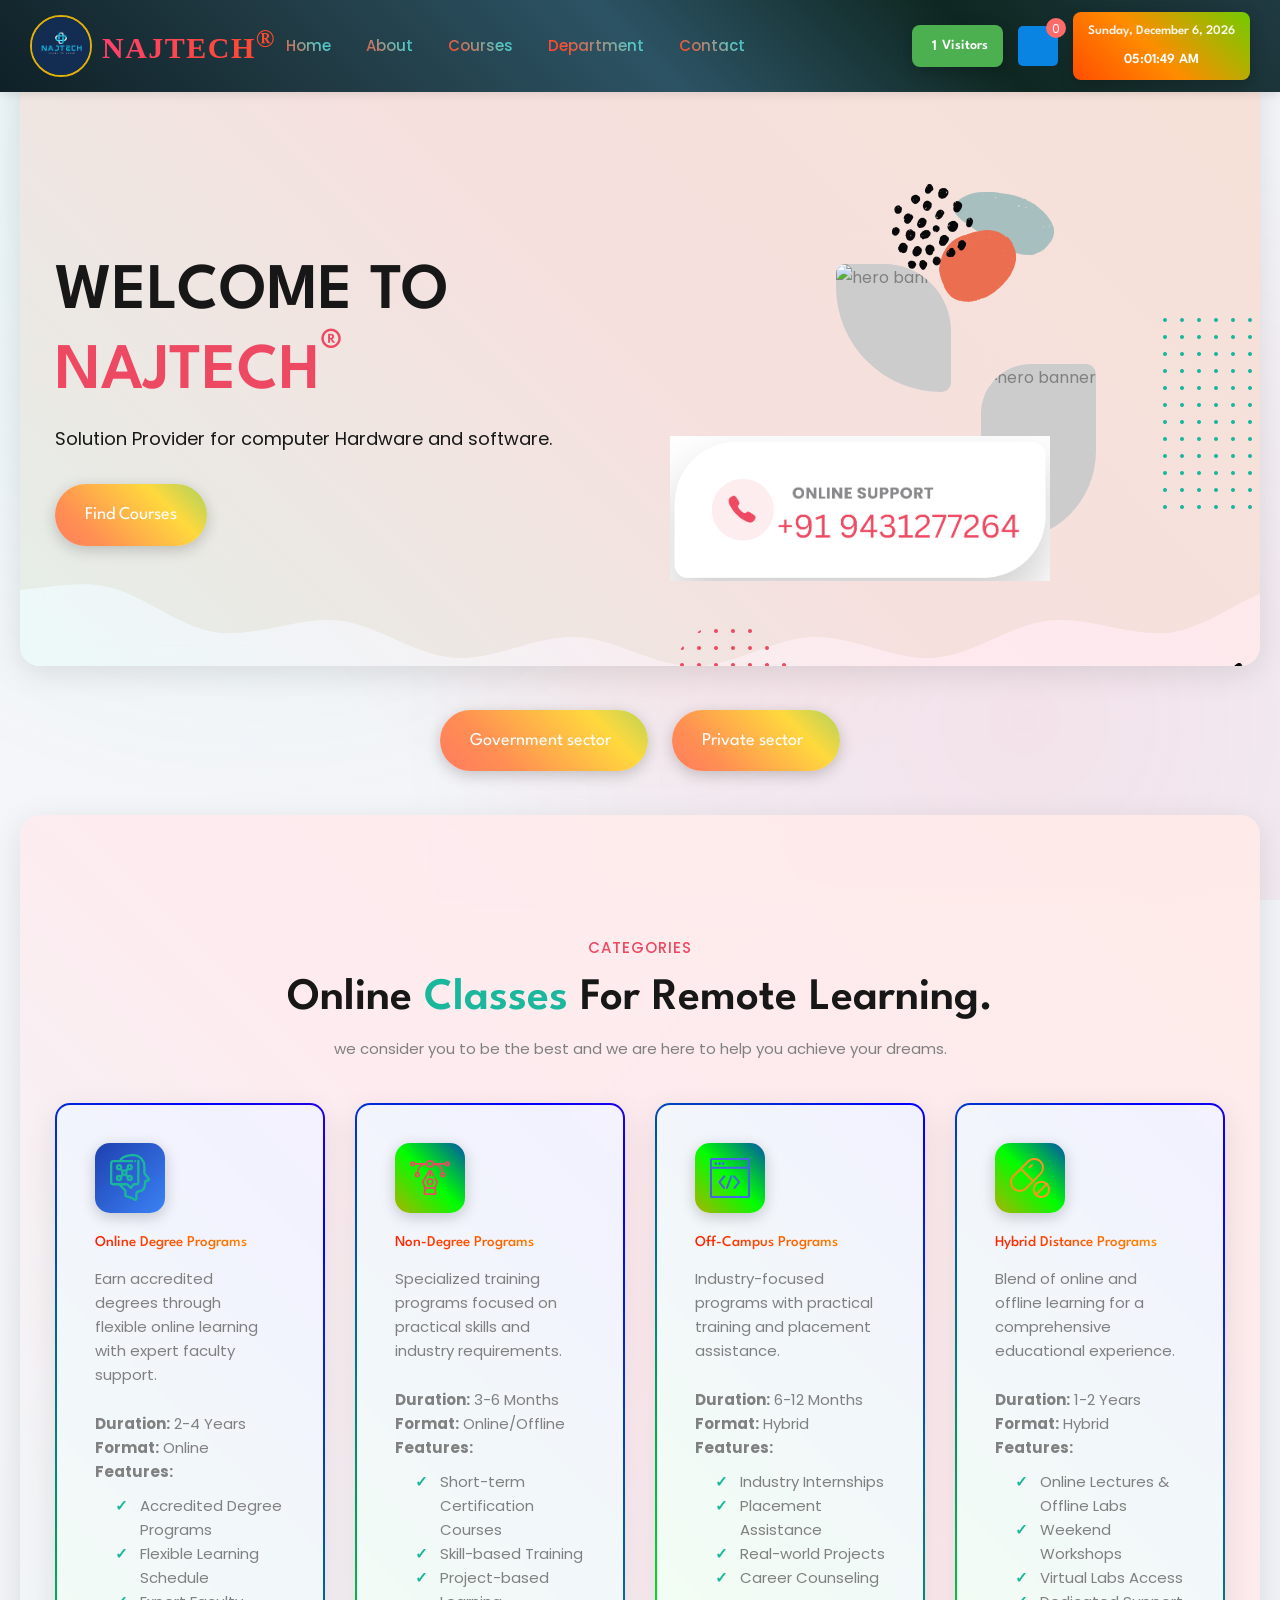
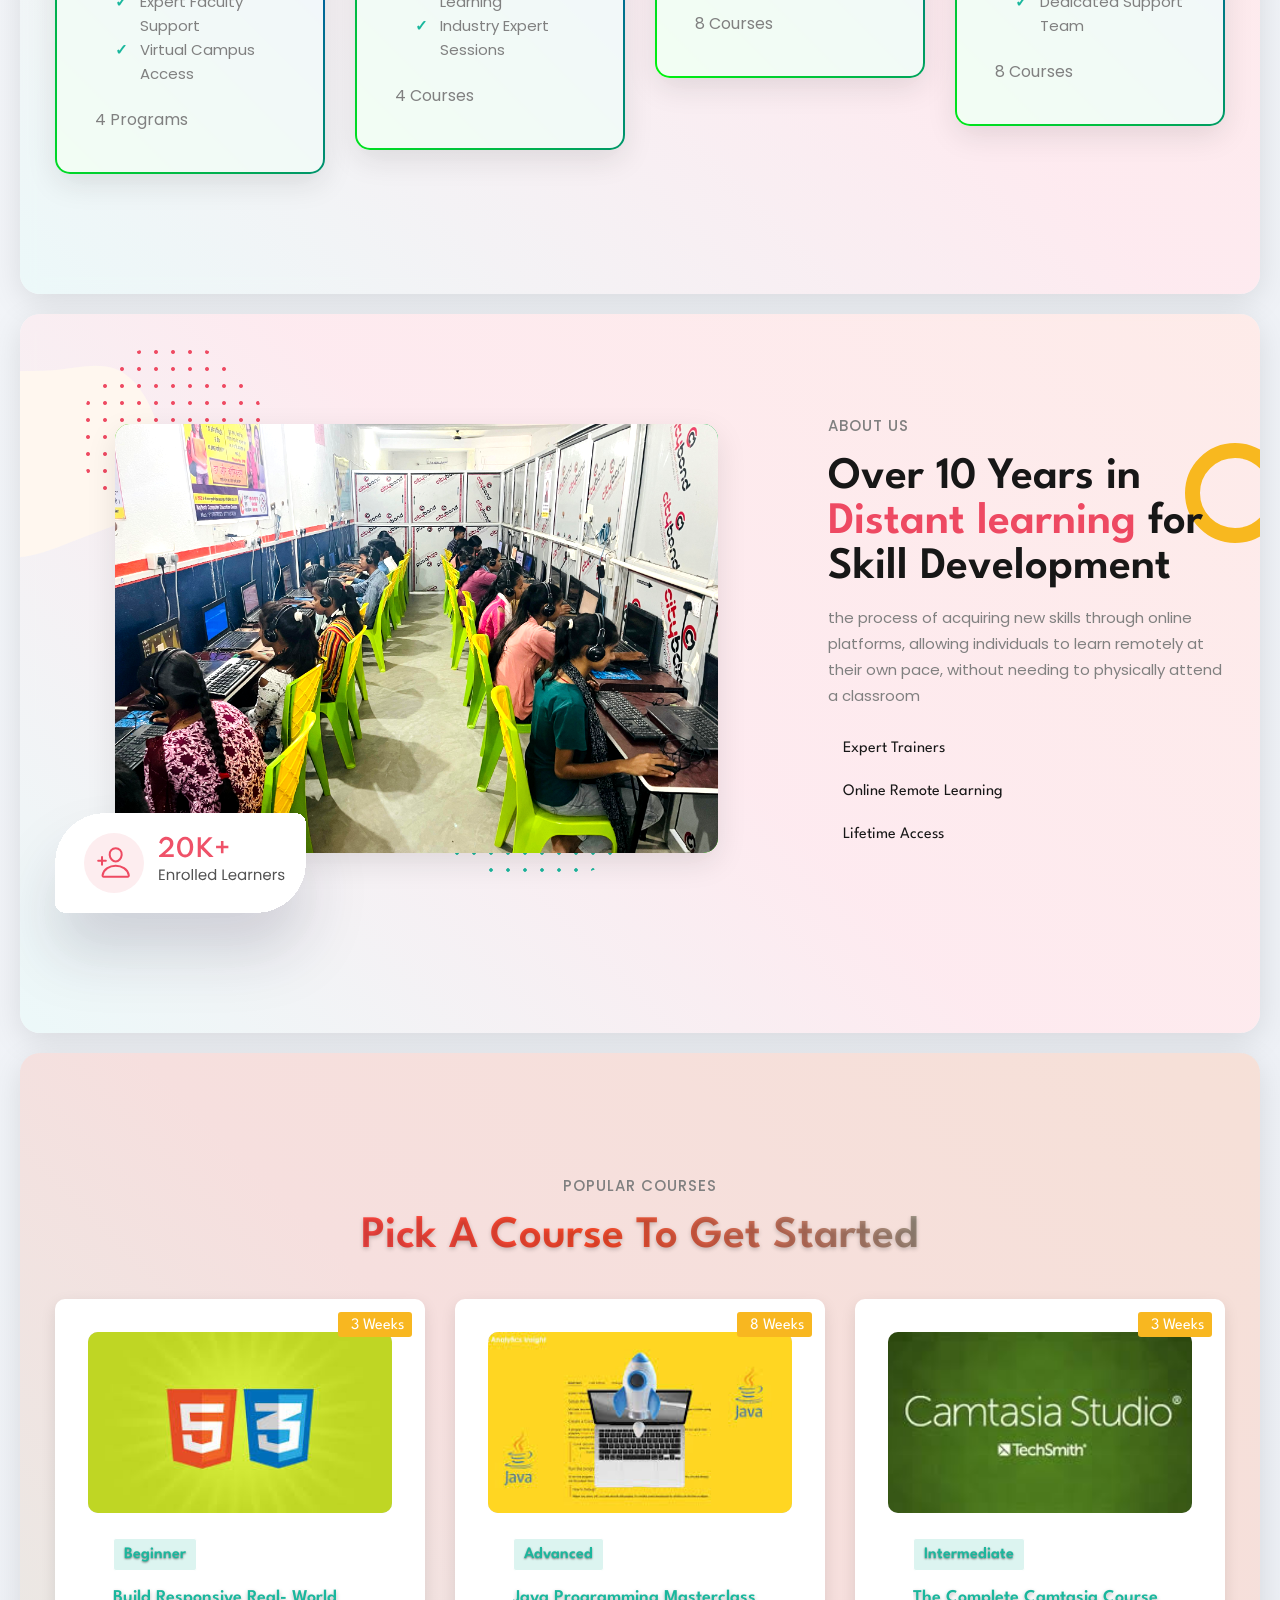
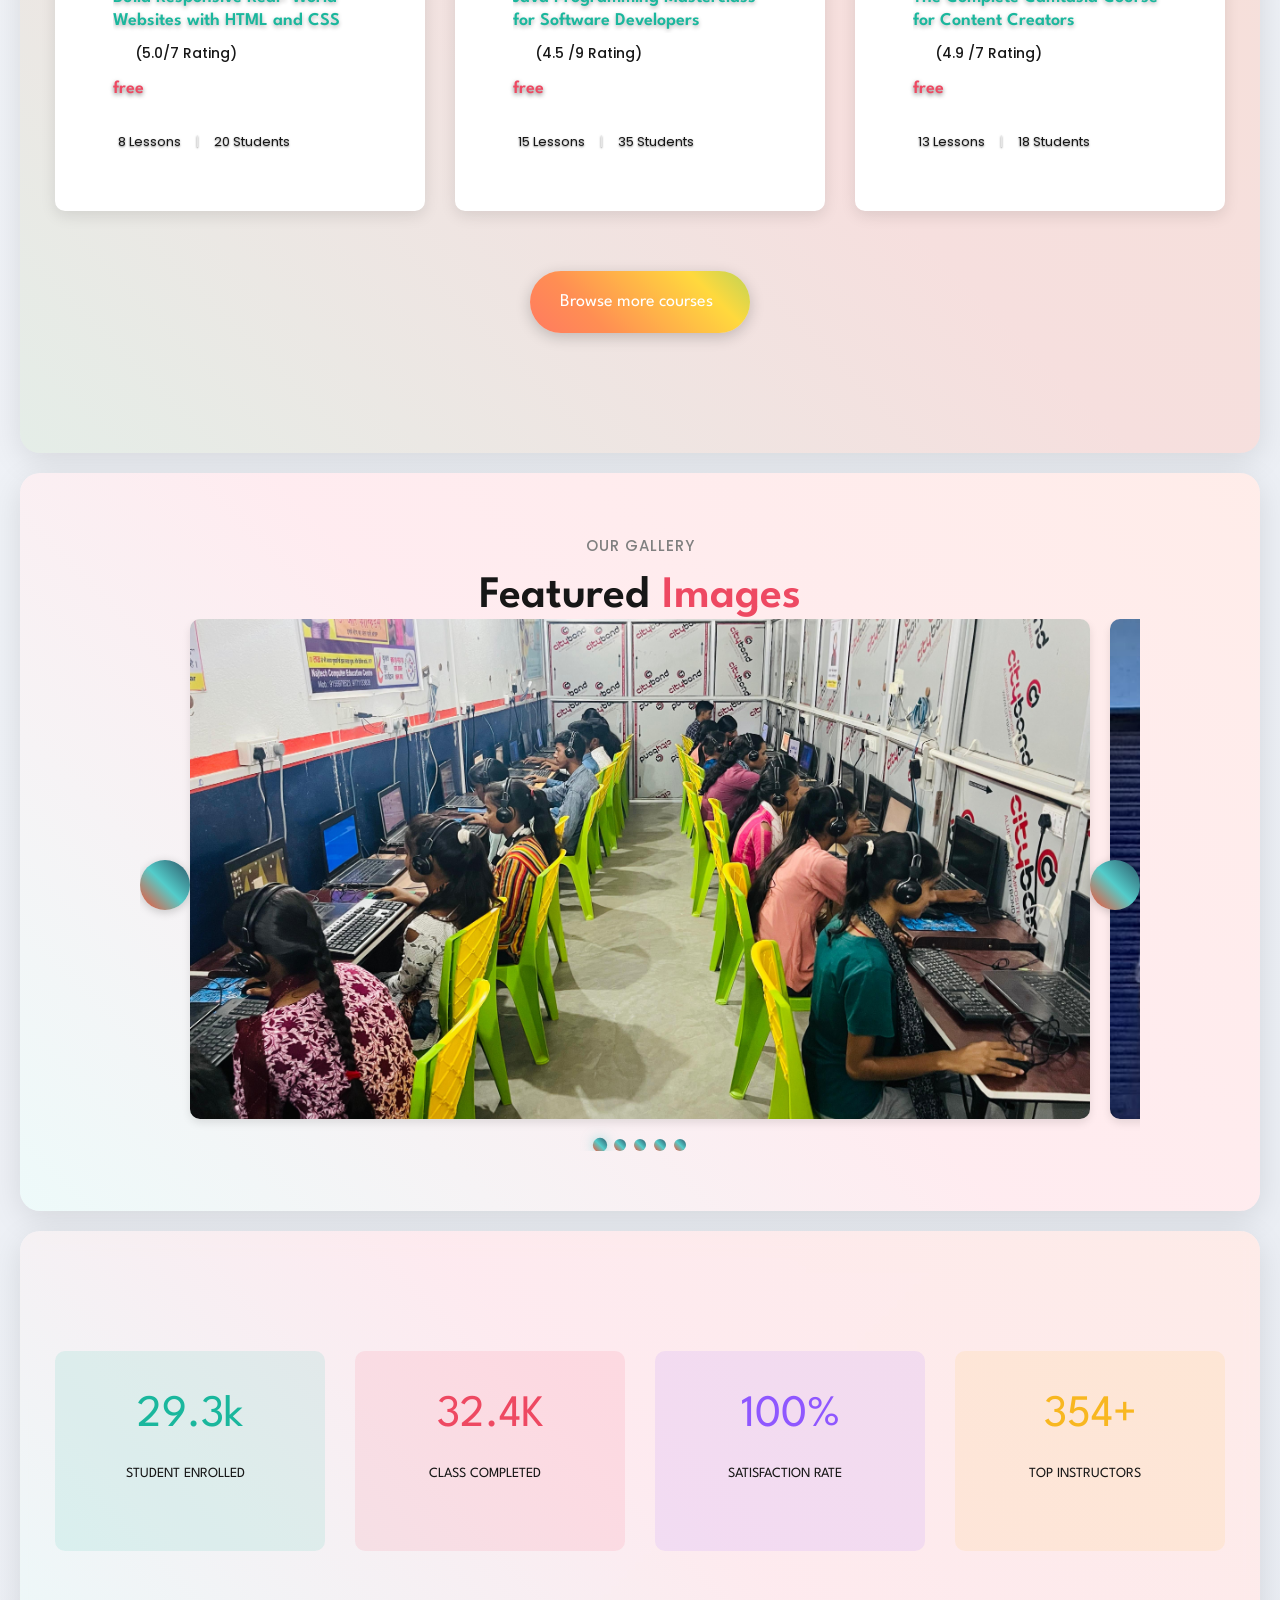
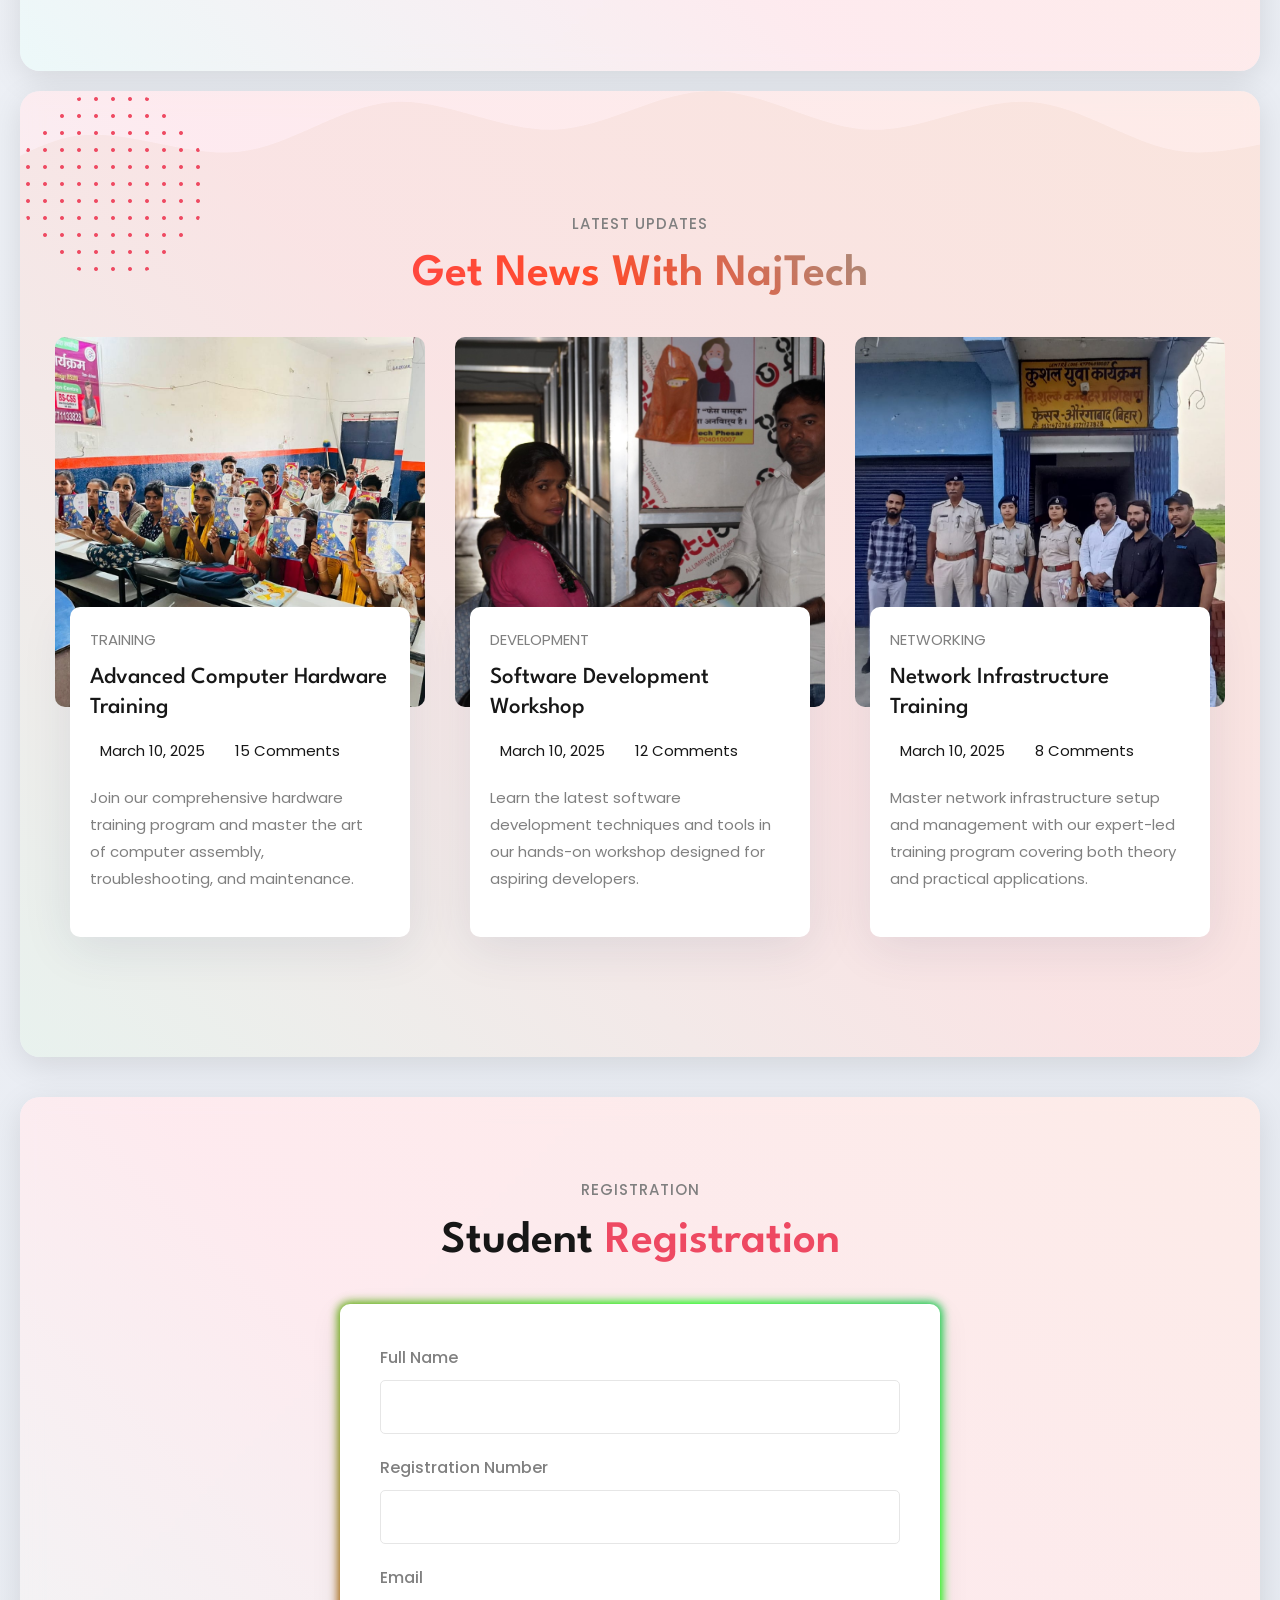
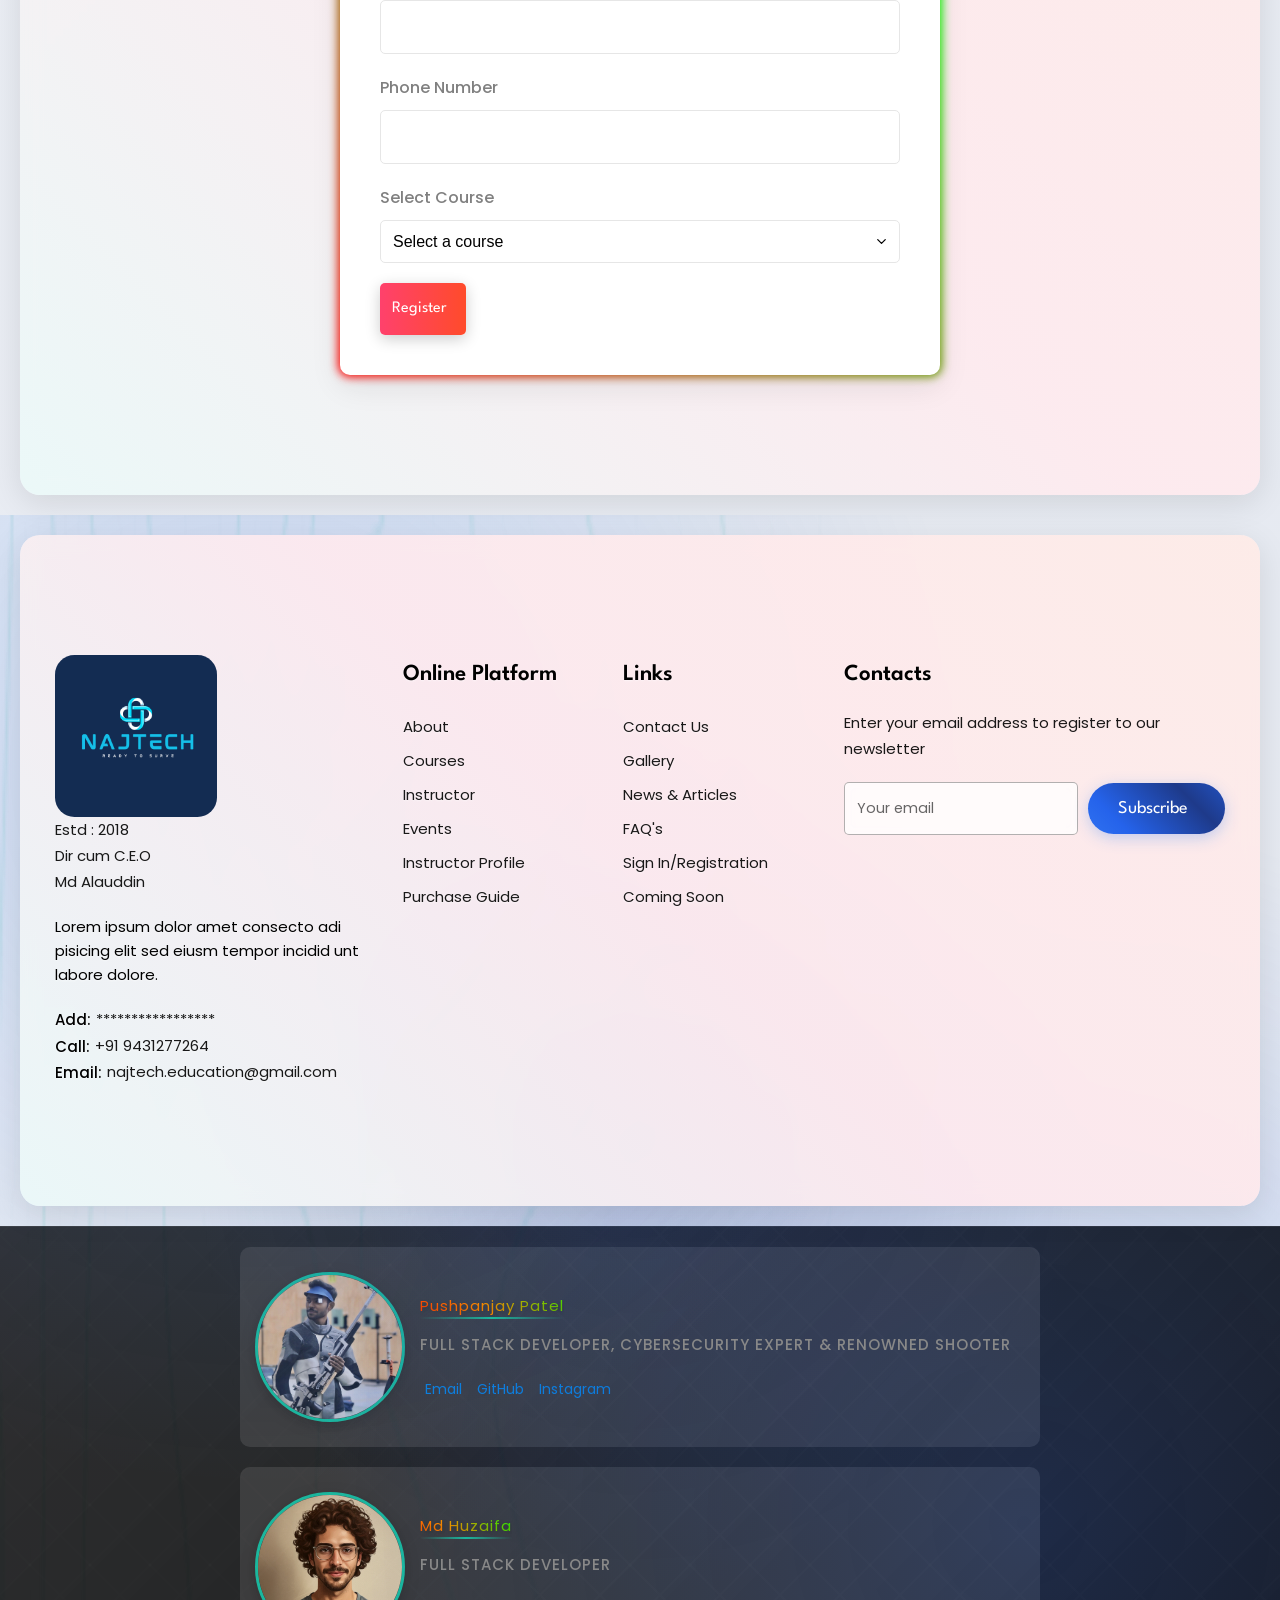
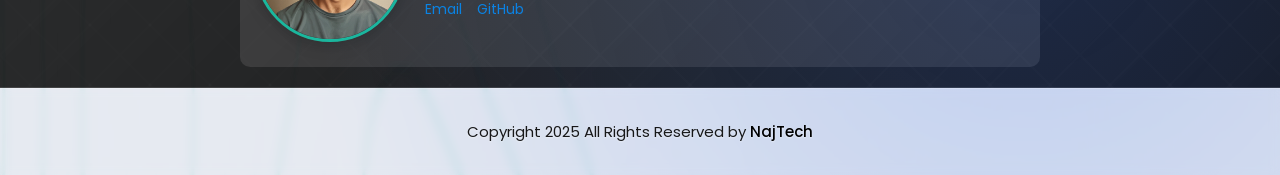
==== commit 64d84aa0: "Update index.html" ====
--- a/index.html
+++ b/index.html
@@ -581,7 +581,7 @@
           <figure class="about-banner">
 
             <div class="img-holder" style="--width: 520; --height: 370;">
-              <img src="/img/2.jpeg" width="520" height="370" loading="lazy" alt="about banner"
+              <img src="img/2.jpeg" width="520" height="370" loading="lazy" alt="about banner"
                 class="img-cover">
             </div>
 
@@ -852,19 +852,19 @@
           <div class="slider-container">
             <div class="slider-wrapper">
               <div class="slide">
-                <img src="/img/2.jpeg" alt="Slide 1" class="slide-img">
+                <img src="img/2.jpeg" alt="Slide 1" class="slide-img">
             </div>
               <div class="slide">
-                <img src="/img/9.jpeg" alt="Slide 2" class="slide-img">
+                <img src="img/9.jpeg" alt="Slide 2" class="slide-img">
           </div>
               <div class="slide">
-                <img src="/img/11.jpeg" alt="Slide 3" class="slide-img">
+                <img src="img/11.jpeg" alt="Slide 3" class="slide-img">
         </div>
               <div class="slide">
-                <img src="/img/13.jpeg" alt="Slide 4" class="slide-img">
+                <img src="img/13.jpeg" alt="Slide 4" class="slide-img">
               </div>
               <div class="slide">
-                <img src="/img/1.jpeg" alt="Slide 5" class="slide-img">
+                <img src="img/1.jpeg" alt="Slide 5" class="slide-img">
               </div>
             </div>
 
@@ -958,7 +958,7 @@
               <div class="blog-card">
 
                 <figure class="card-banner img-holder has-after" style="--width: 370; --height: 370;">
-                  <img src="/img/10.jpeg" width="370" height="370" loading="lazy"
+                  <img src="img/10.jpeg" width="370" height="370" loading="lazy"
                     alt="NajTech Training Session" class="img-cover">
                 </figure>
 
@@ -1003,7 +1003,7 @@
               <div class="blog-card">
 
                 <figure class="card-banner img-holder has-after" style="--width: 370; --height: 370;">
-                  <img src="/img/12.jpeg" width="370" height="370" loading="lazy"
+                  <img src="img/12.jpeg" width="370" height="370" loading="lazy"
                     alt="NajTech Software Development" class="img-cover">
                 </figure>
 
@@ -1048,7 +1048,7 @@
               <div class="blog-card">
 
                 <figure class="card-banner img-holder has-after" style="--width: 370; --height: 370;">
-                  <img src="/img/9.jpeg" width="370" height="370" loading="lazy"
+                  <img src="img/9.jpeg" width="370" height="370" loading="lazy"
                     alt="NajTech Networking Session" class="img-cover">
                 </figure>
 
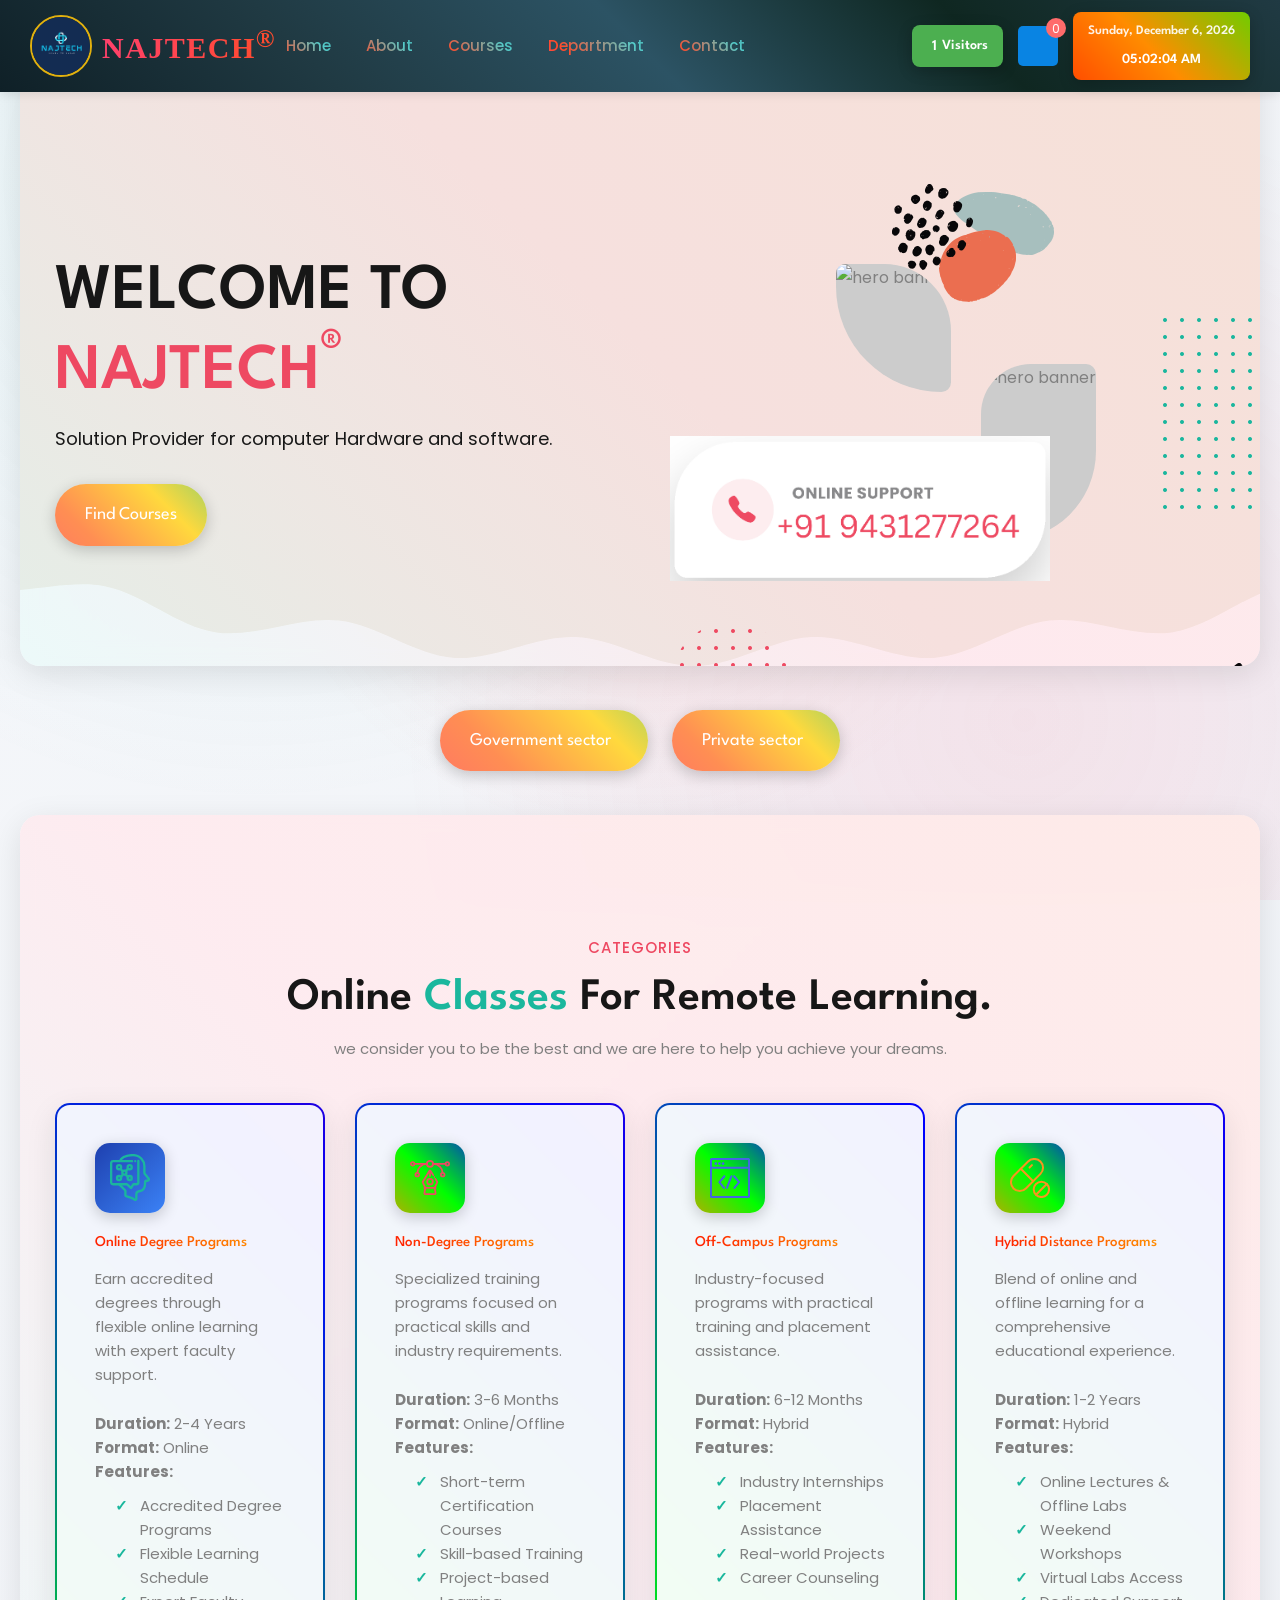
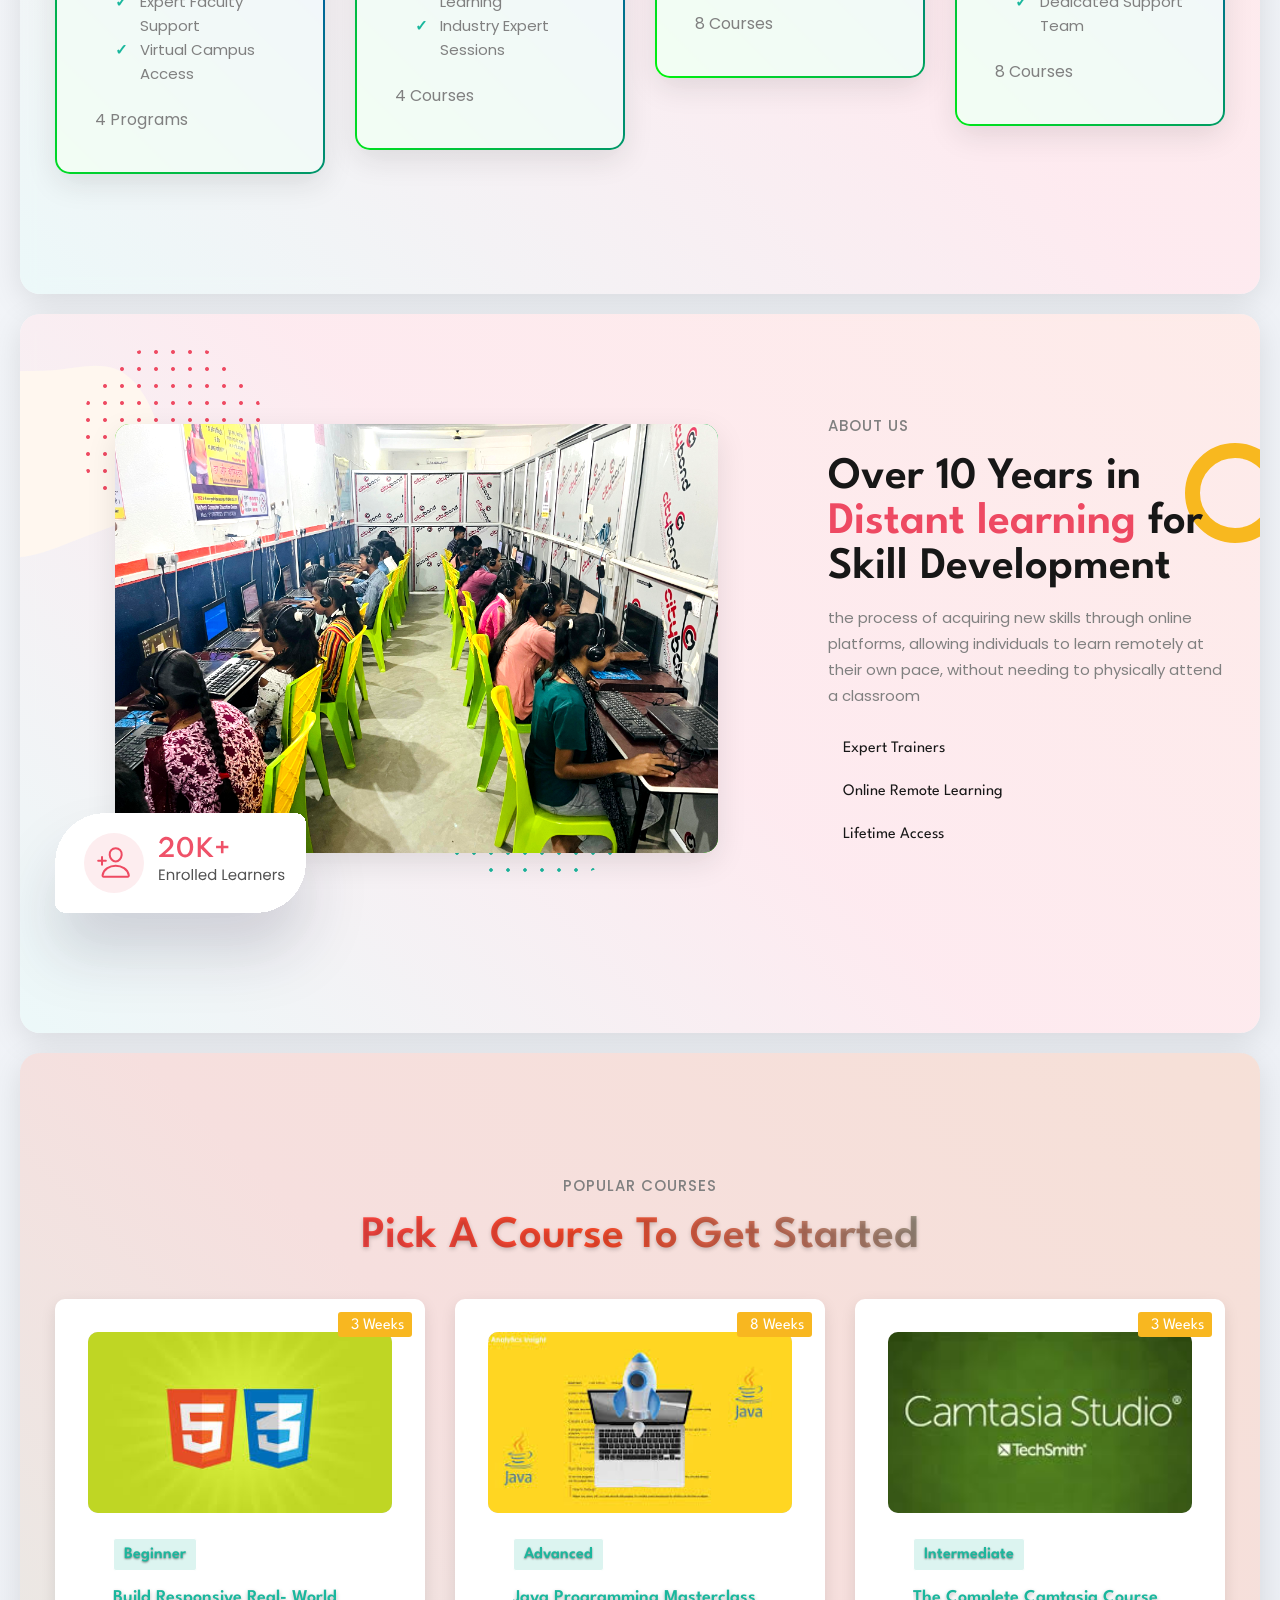
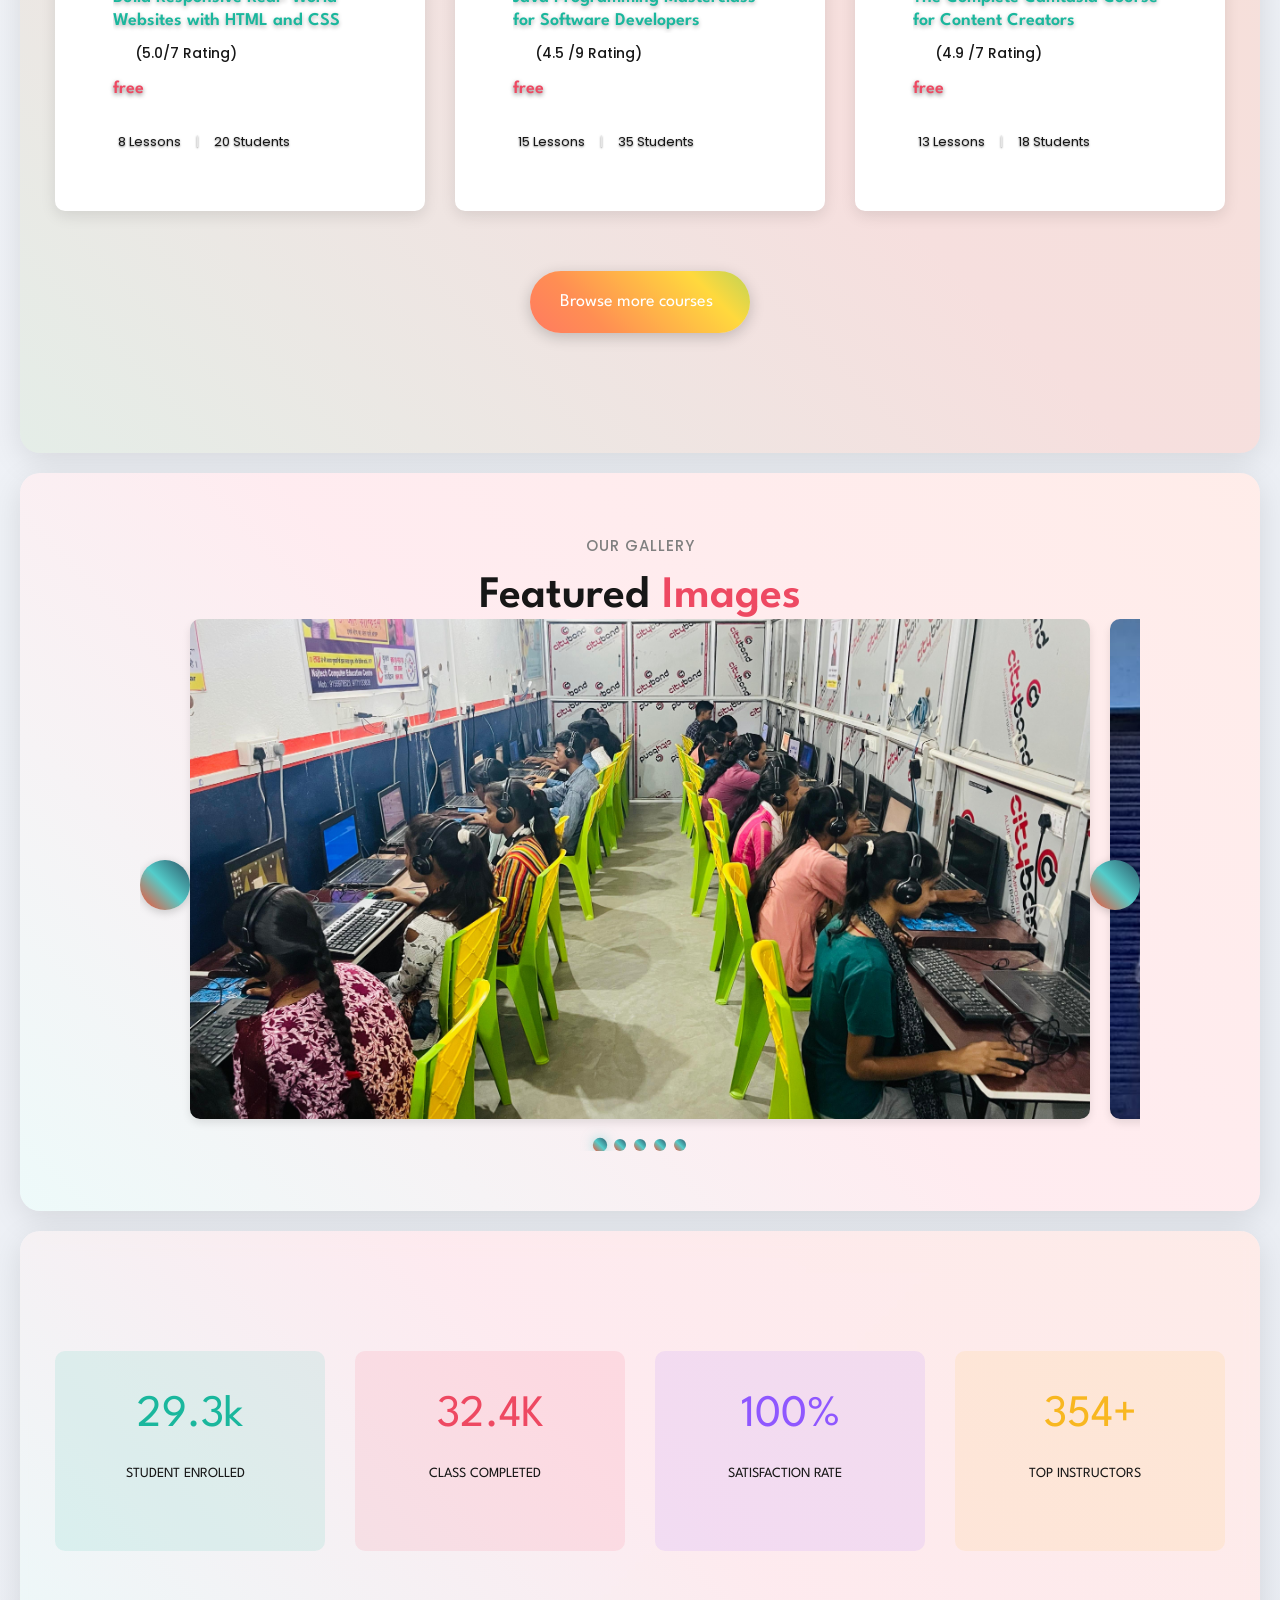
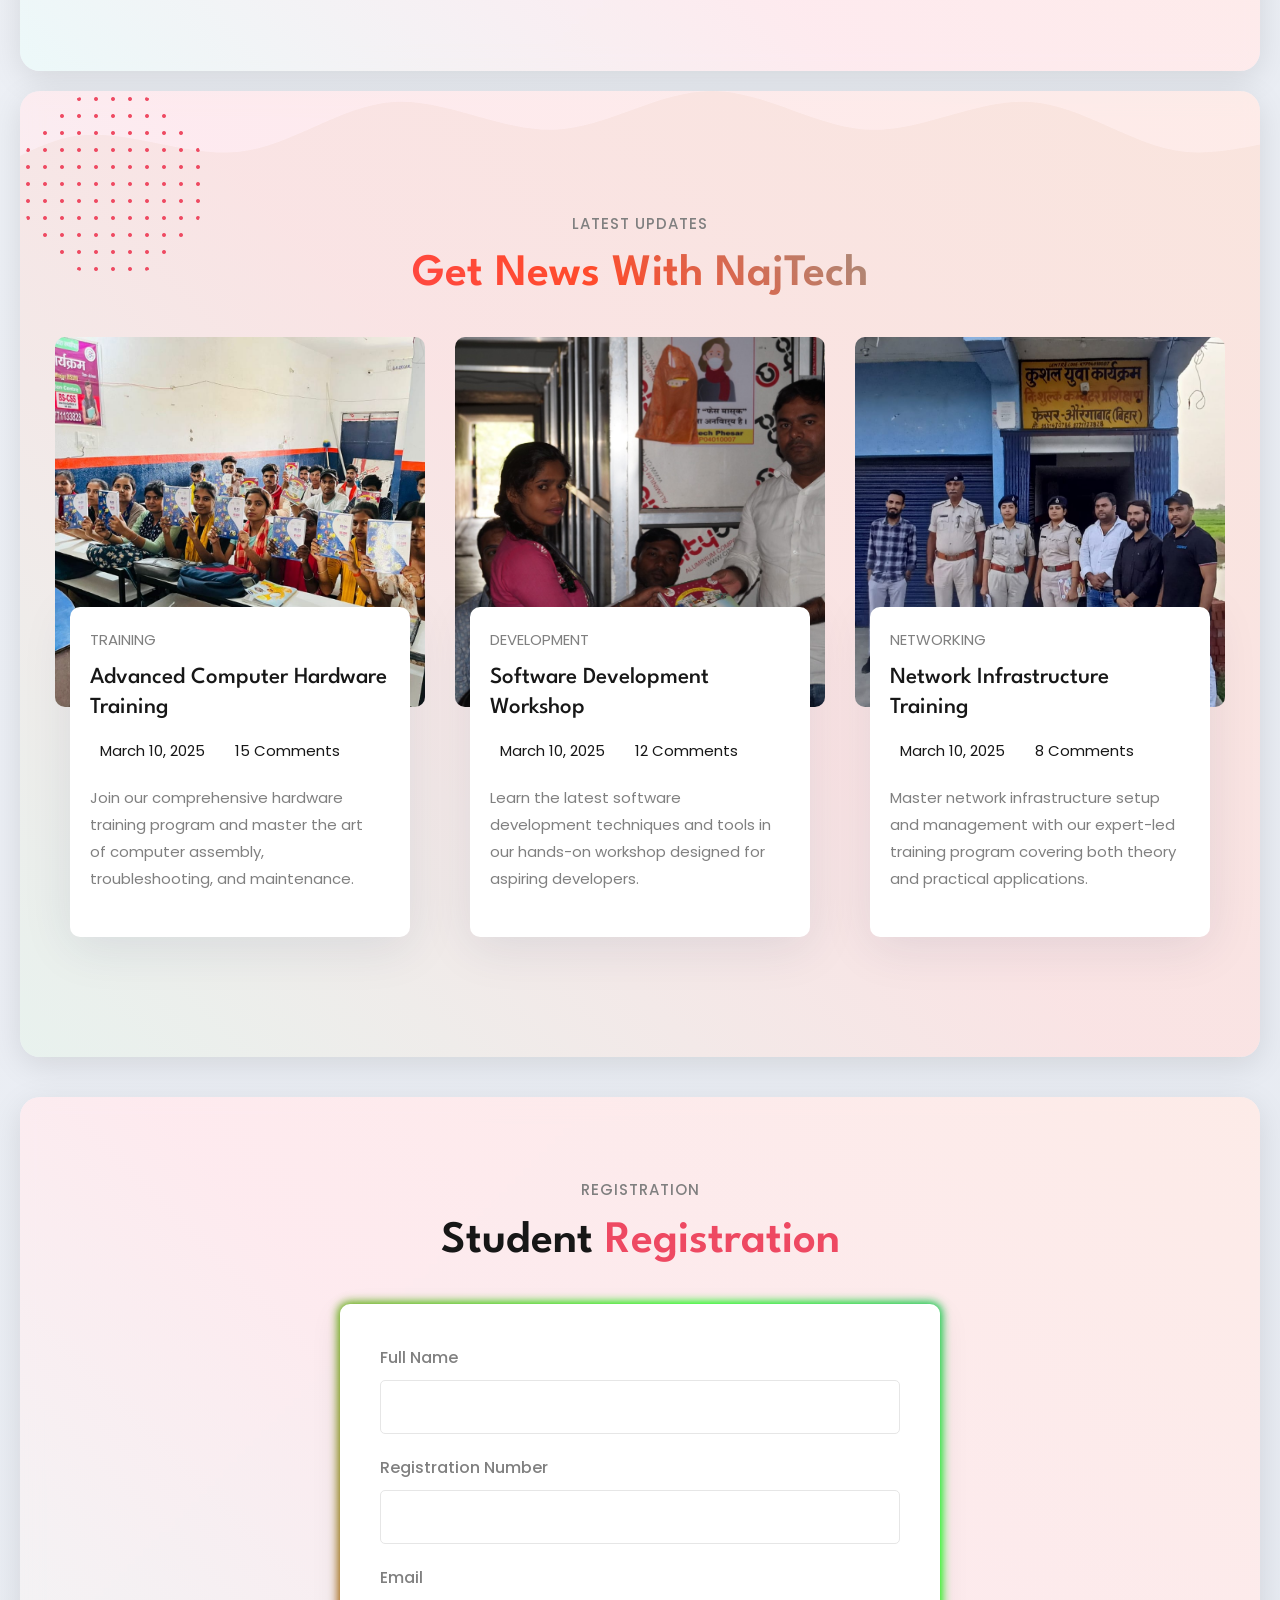
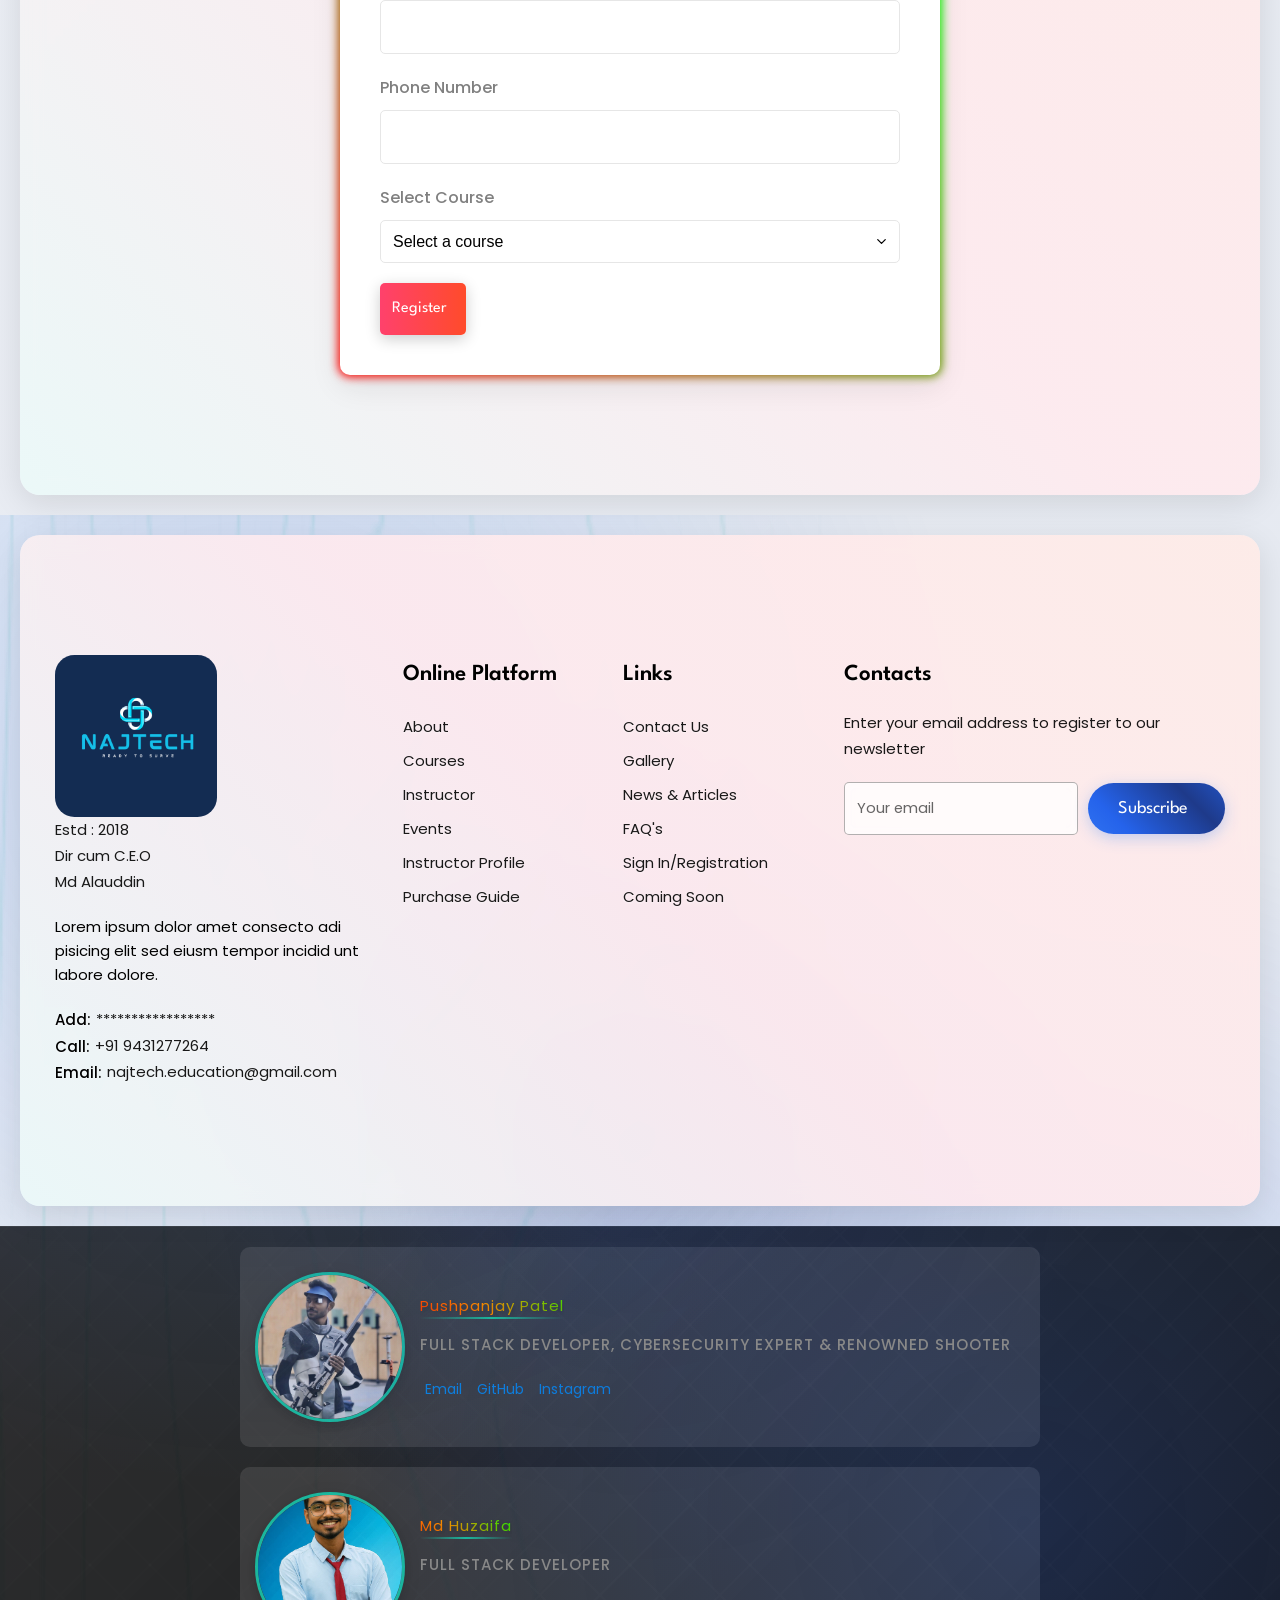
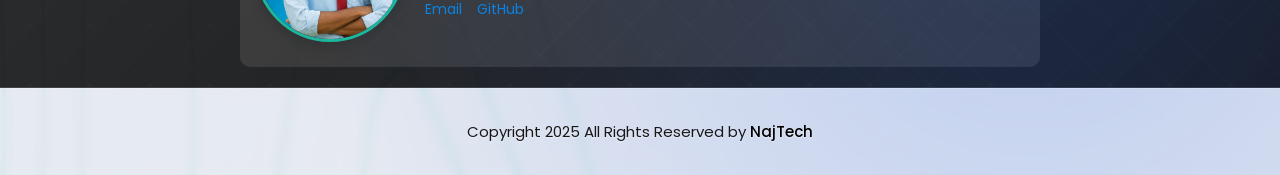
==== commit caabe493: "Update index.html" ====
--- a/index.html
+++ b/index.html
@@ -1334,7 +1334,7 @@
       </div>
 
       <div class="developer-content">
-        <img src="img/webp.png" alt="Website Developer" class="developer-image" onclick="openImageModal(this)">
+        <img src="img/huz_img.jpg" alt="Website Developer" class="developer-image" onclick="openImageModal(this)">
         <div class="developer-info">
           <h3 class="developer-name">Md Huzaifa</h3><br>
           <p class="developer-role">Full Stack Developer </p>
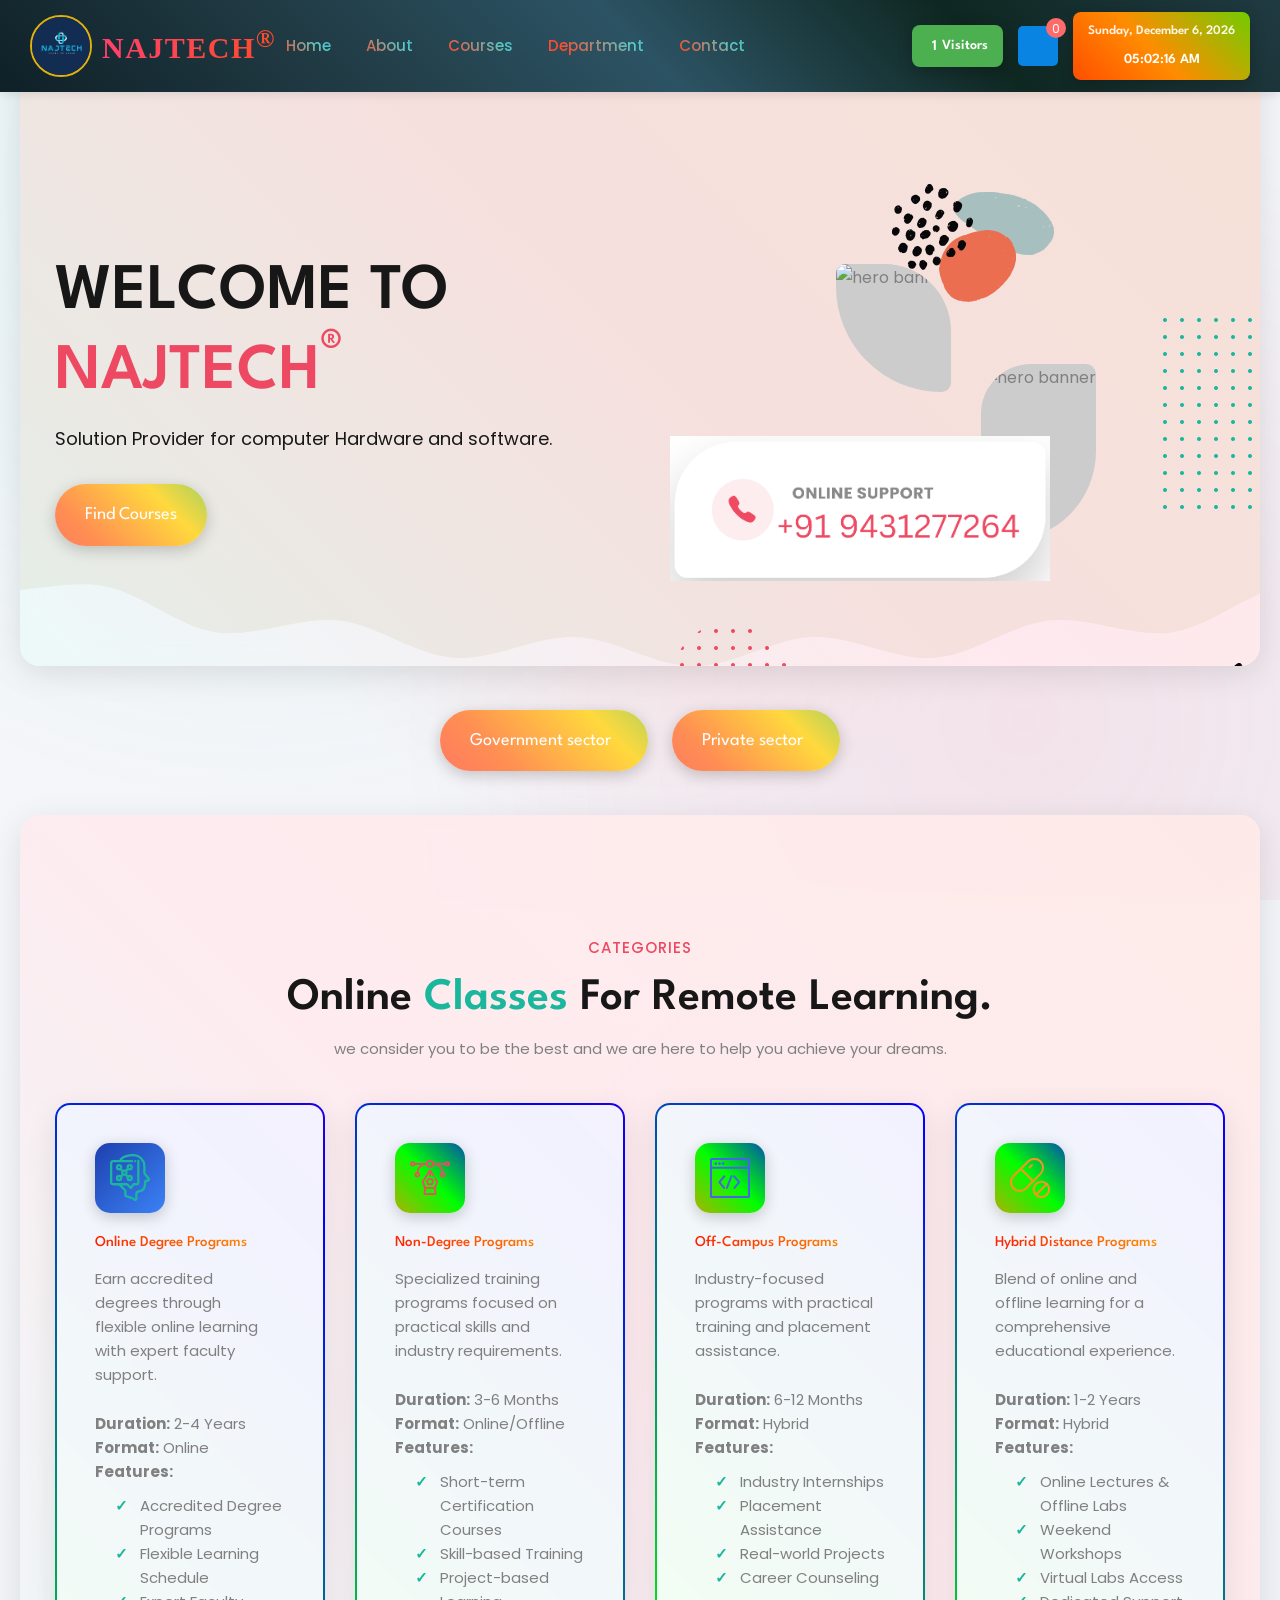
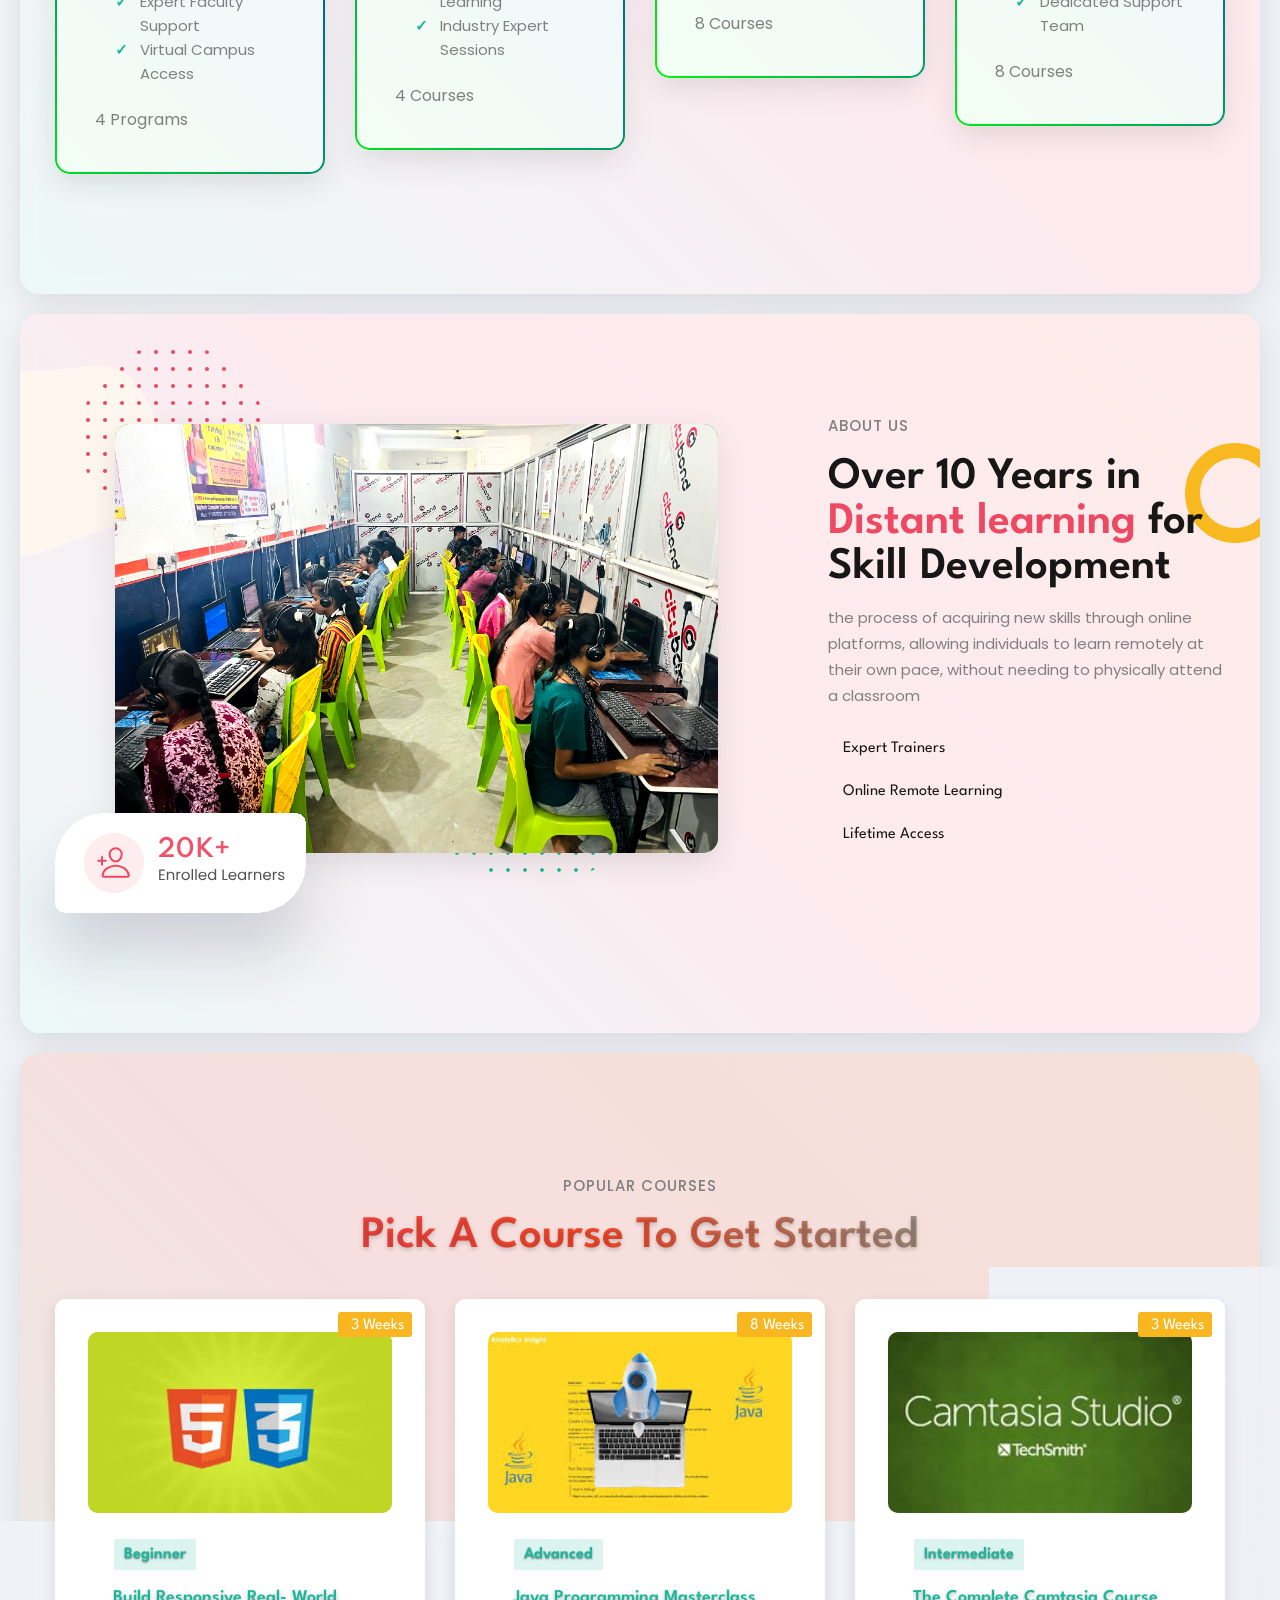
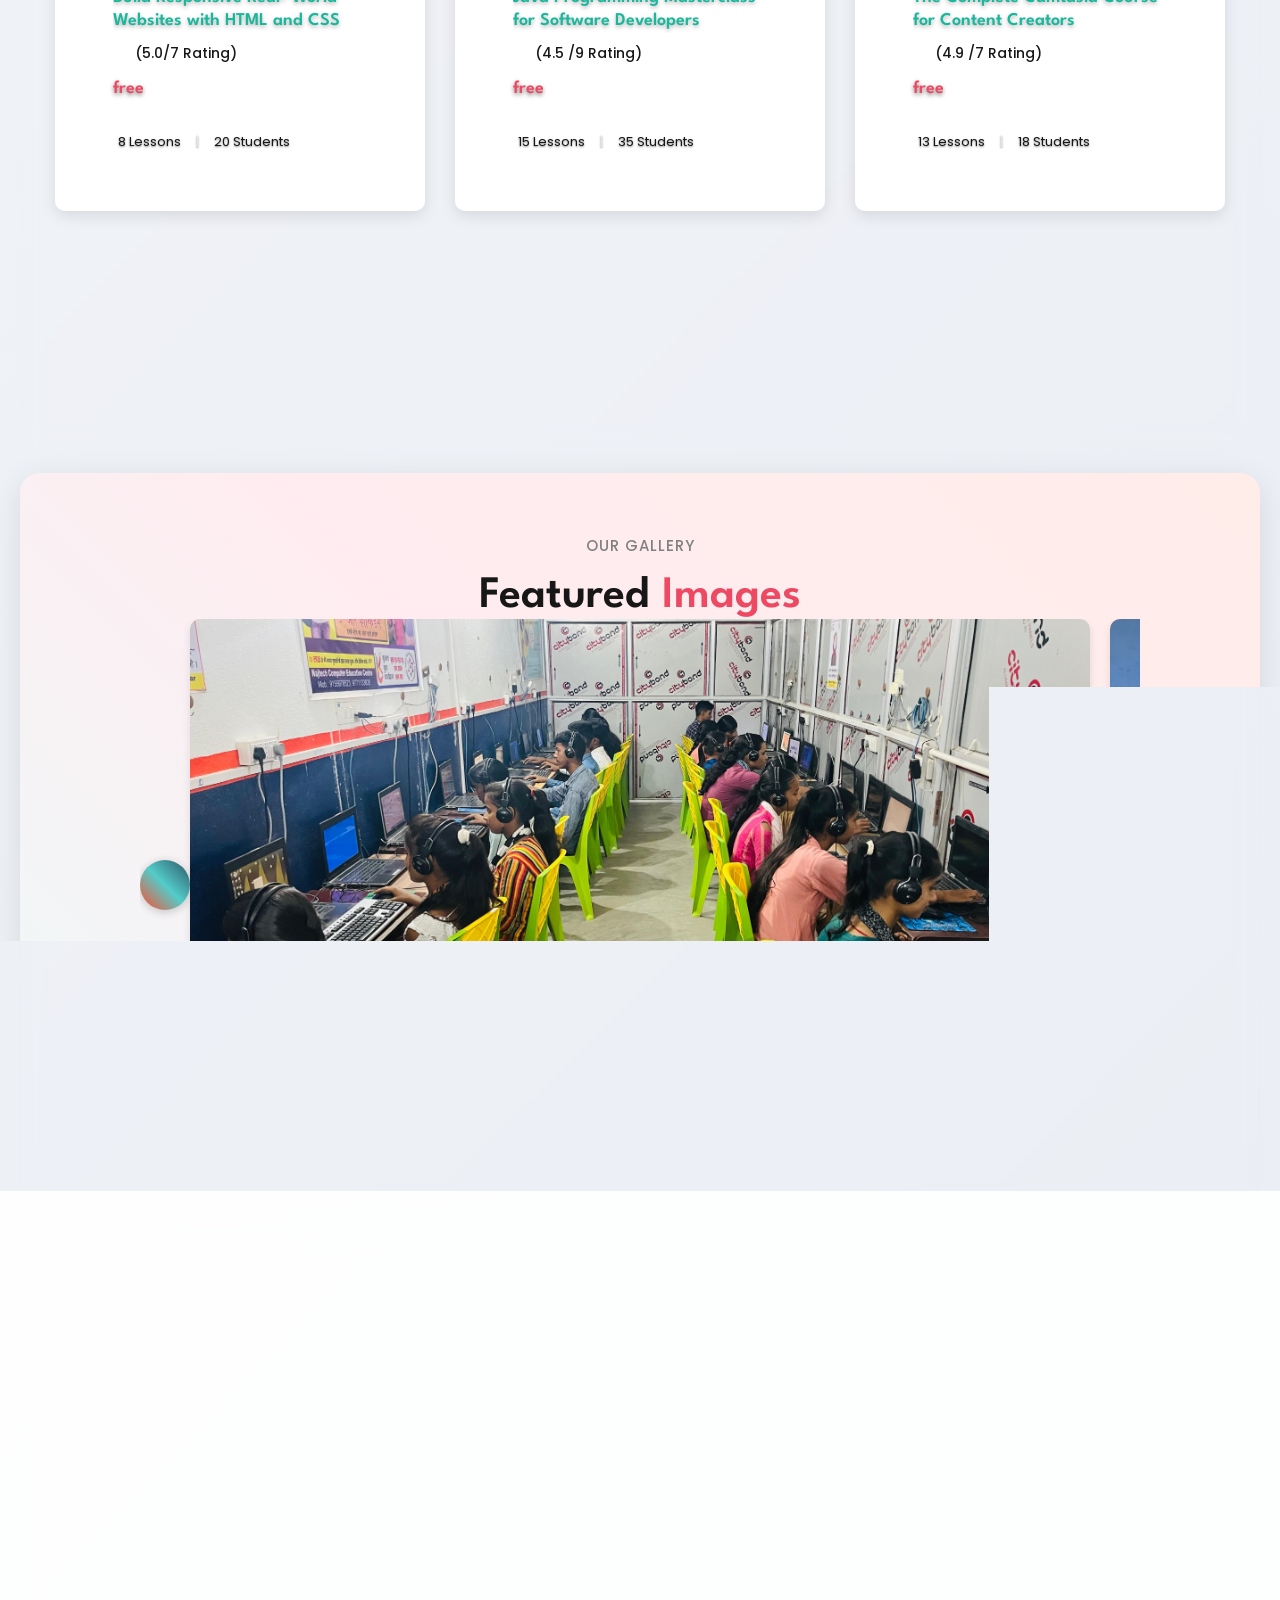
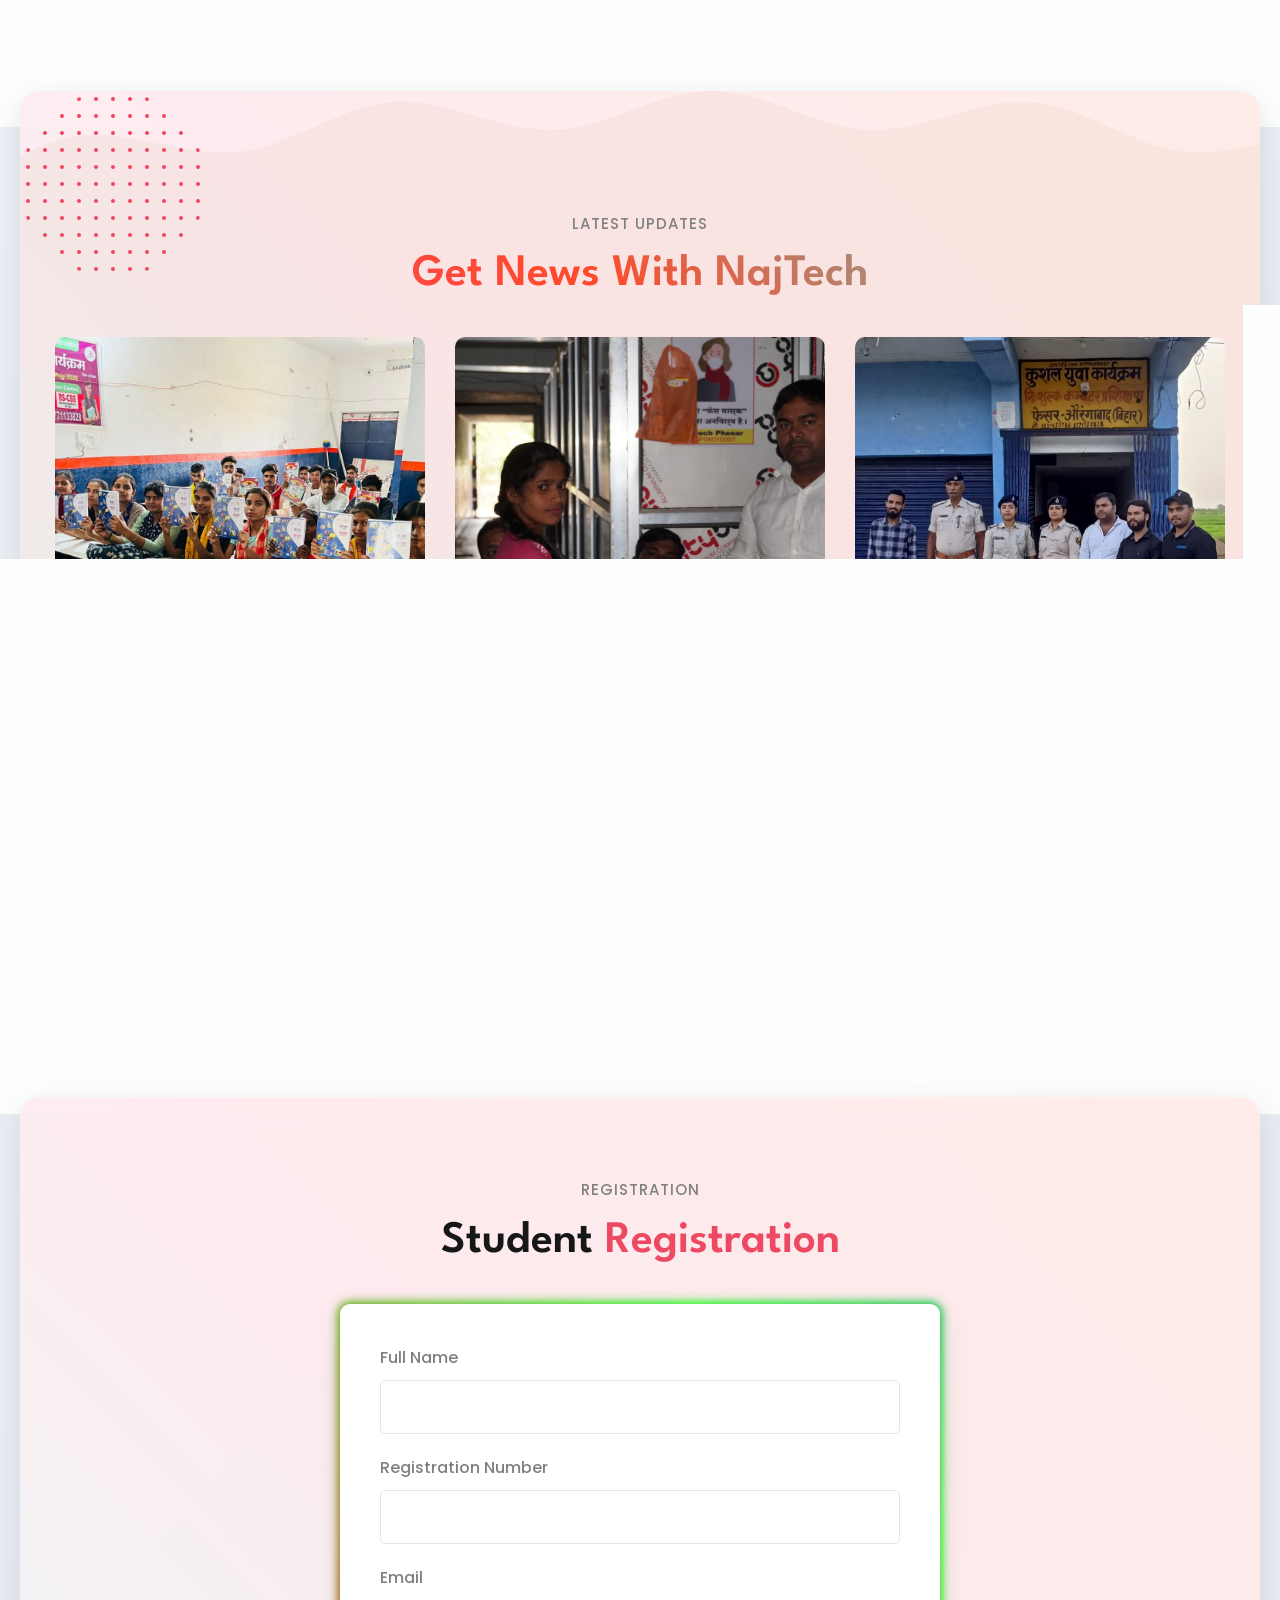
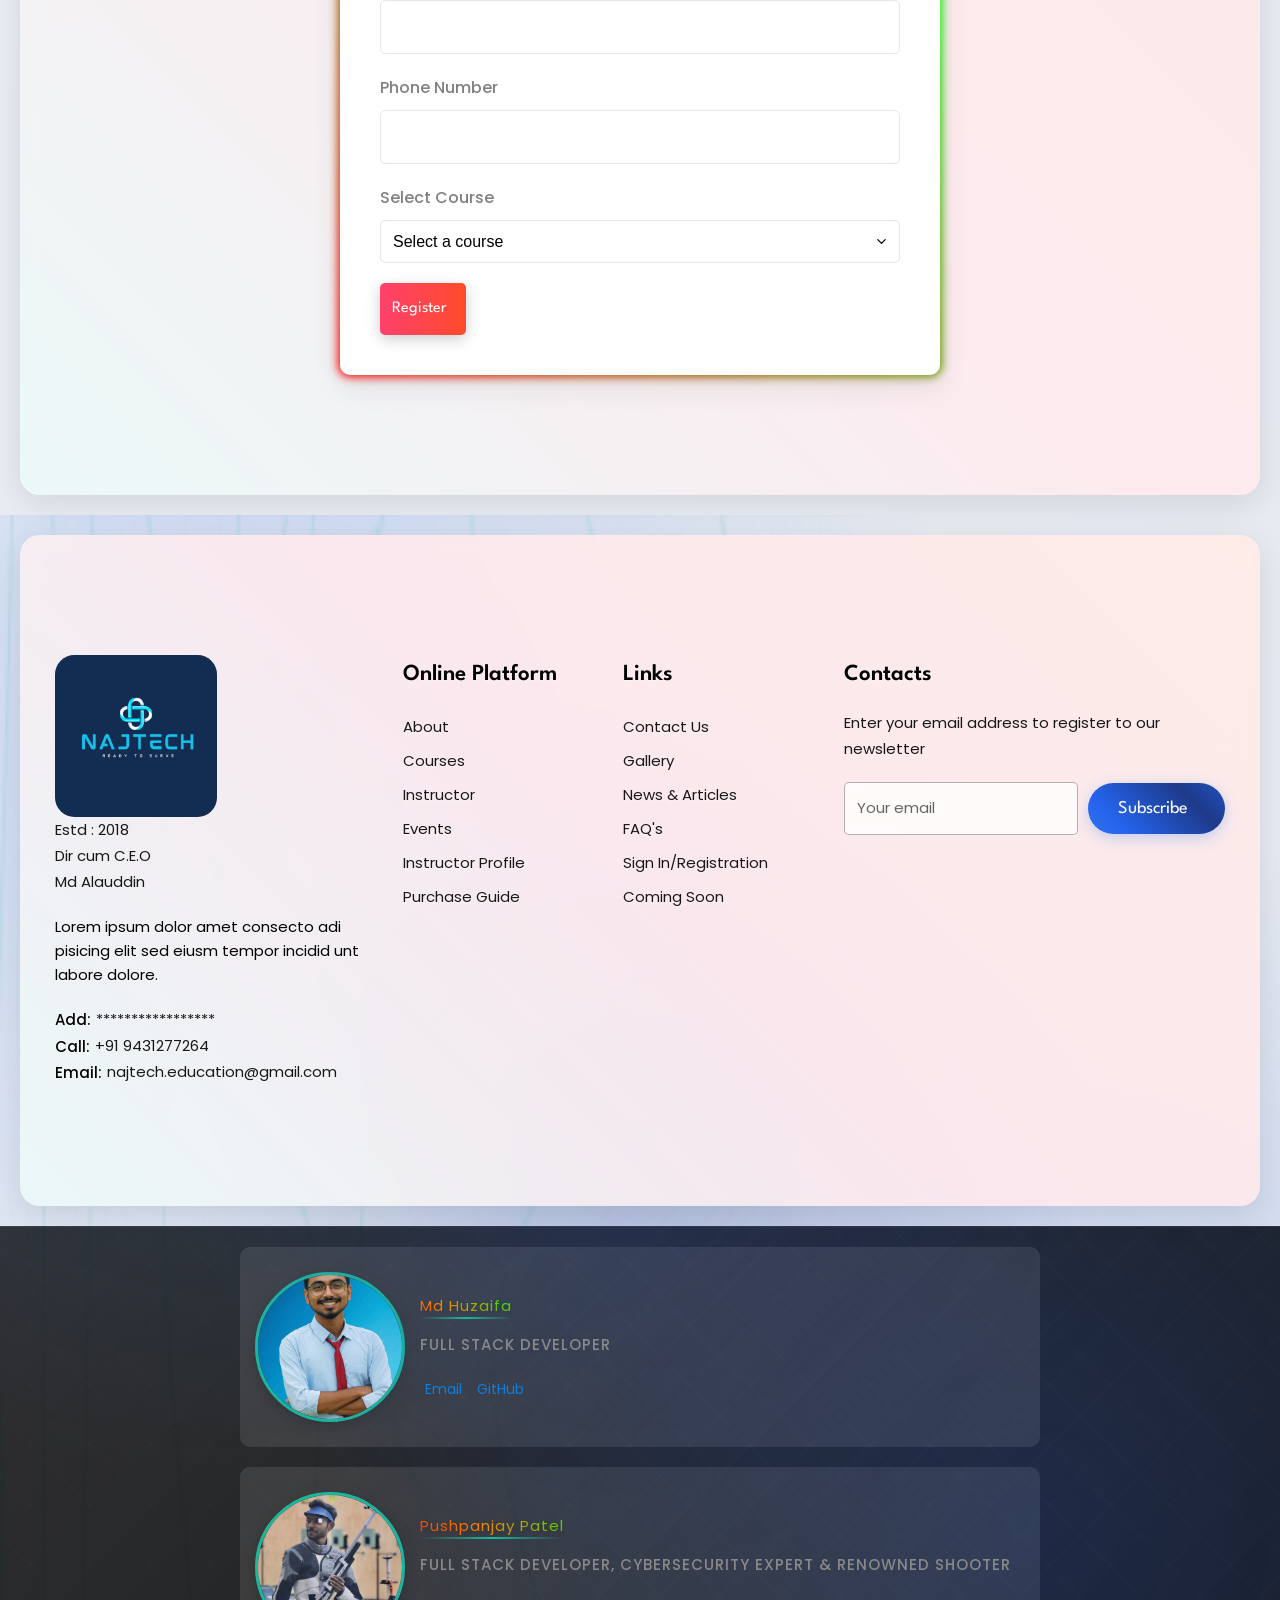
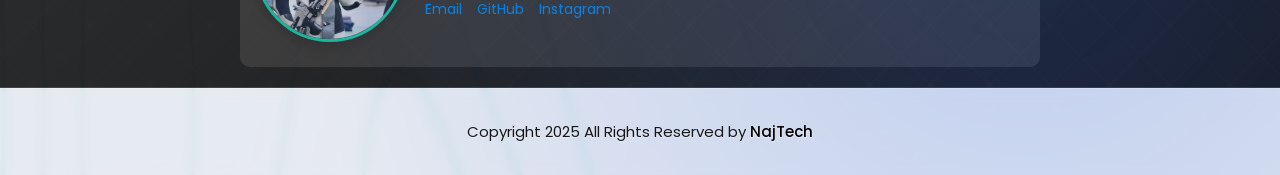
==== commit 58be18bd: "Update index.html" ====
--- a/index.html
+++ b/index.html
@@ -1310,6 +1310,34 @@
     </div>
 
     <div class="developer-section">
+
+ <div class="developer-content">
+        <img src="img/huz_img.jpg" alt="Website Developer" class="developer-image" onclick="openImageModal(this)">
+        <div class="developer-info">
+          <h3 class="developer-name">Md Huzaifa</h3><br>
+          <p class="developer-role">Full Stack Developer </p>
+          
+          <div class="developer-contact">
+            <a href="mailto:mdhuzaifsh786@gmail.com">
+              <ion-icon name="mail-outline"></ion-icon>
+              <span>Email</span>
+            </a>
+            <a href="https://github.com/MdHuzaifa018" target="_blank">
+              <ion-icon name="logo-github"></ion-icon>
+              <span>GitHub</span>
+            </a>
+            <!-- <a href="https://instagram.com/huzaifa" target="_blank">
+              <ion-icon name="logo-instagram"></ion-icon>
+              <span>Instagram</span> -->
+            </a>
+          </div>
+        </div>
+      </div>
+
+
+
+
+      
       <div class="developer-content">
         <img src="./assets/images/developer.JPEG" alt="Website Developer" class="developer-image" onclick="openImageModal(this)">
         <div class="developer-info">
@@ -1333,28 +1361,7 @@
         </div>
       </div>
 
-      <div class="developer-content">
-        <img src="img/huz_img.jpg" alt="Website Developer" class="developer-image" onclick="openImageModal(this)">
-        <div class="developer-info">
-          <h3 class="developer-name">Md Huzaifa</h3><br>
-          <p class="developer-role">Full Stack Developer </p>
-          
-          <div class="developer-contact">
-            <a href="mailto:mdhuzaifsh786@gmail.com">
-              <ion-icon name="mail-outline"></ion-icon>
-              <span>Email</span>
-            </a>
-            <a href="https://github.com/MdHuzaifa018" target="_blank">
-              <ion-icon name="logo-github"></ion-icon>
-              <span>GitHub</span>
-            </a>
-            <!-- <a href="https://instagram.com/huzaifa" target="_blank">
-              <ion-icon name="logo-instagram"></ion-icon>
-              <span>Instagram</span> -->
-            </a>
-          </div>
-        </div>
-      </div>
+     
     </div>
 
     <!-- Image Modal -->
